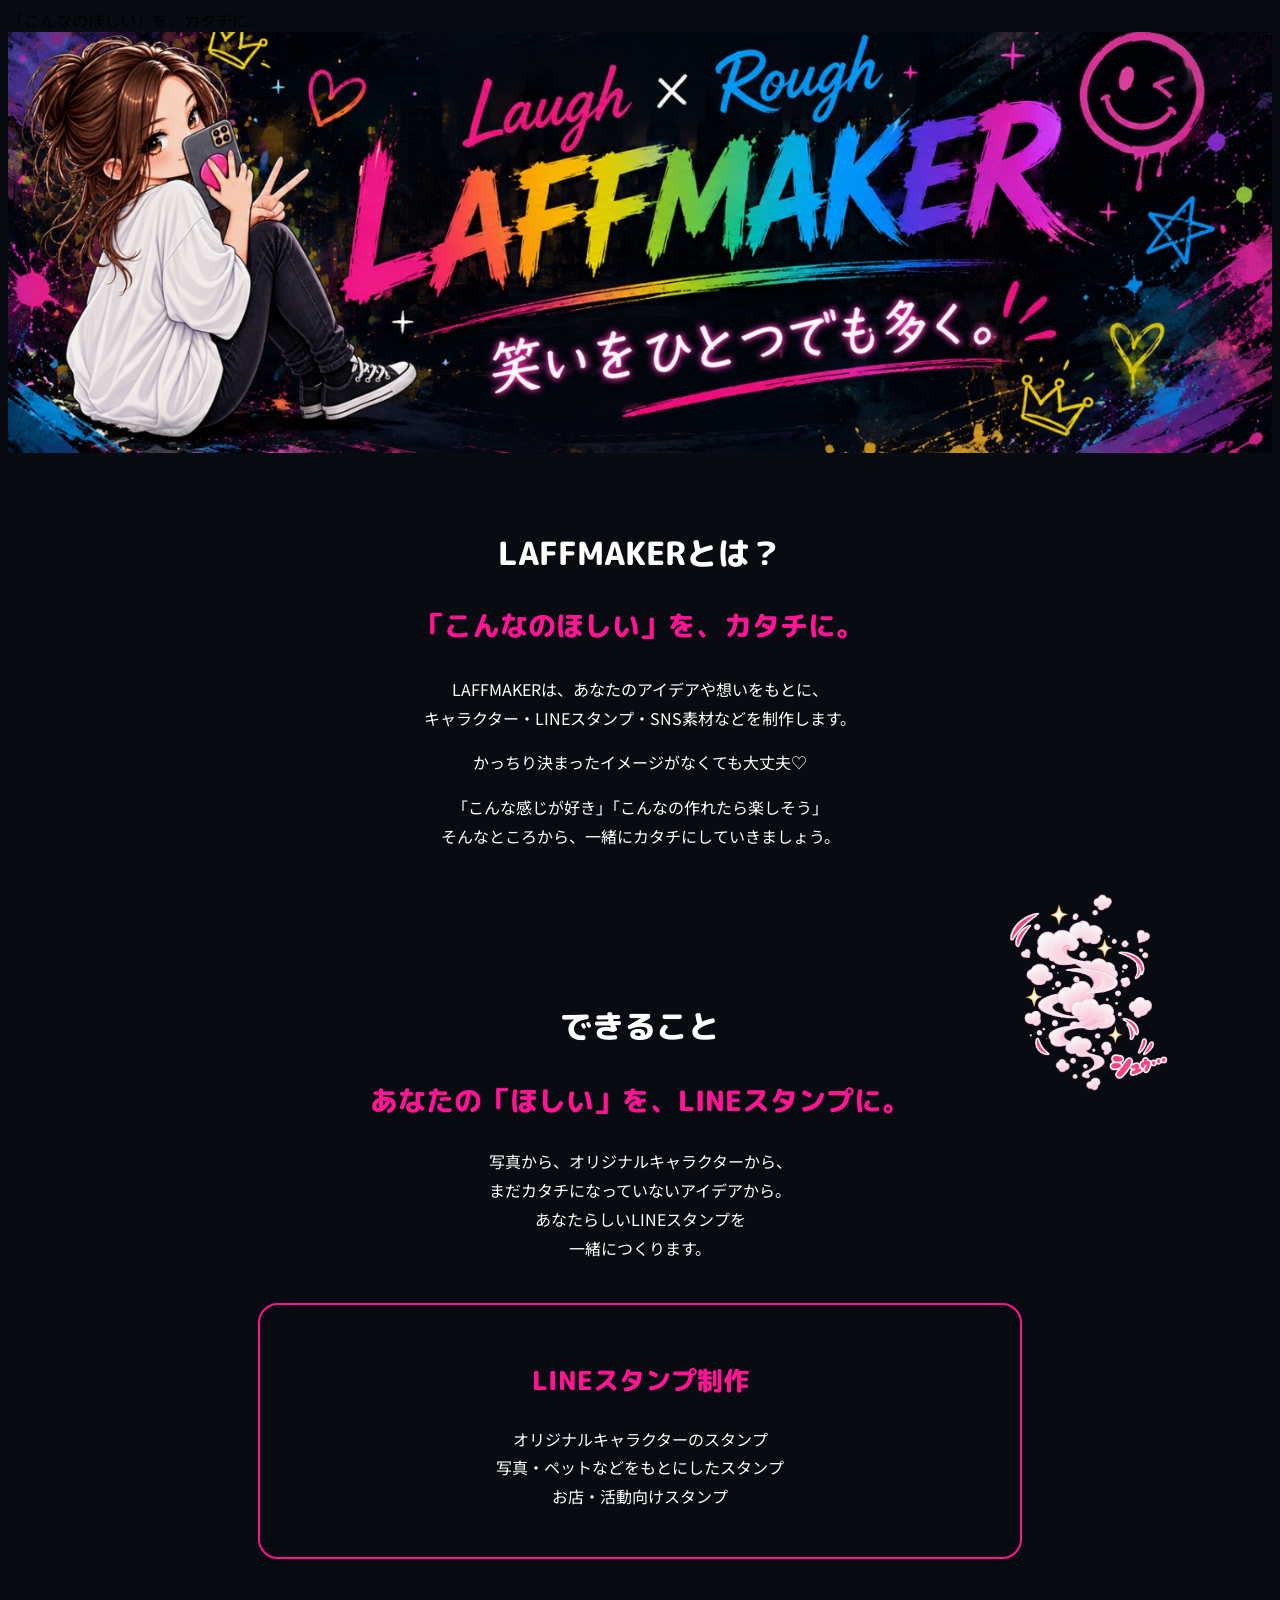
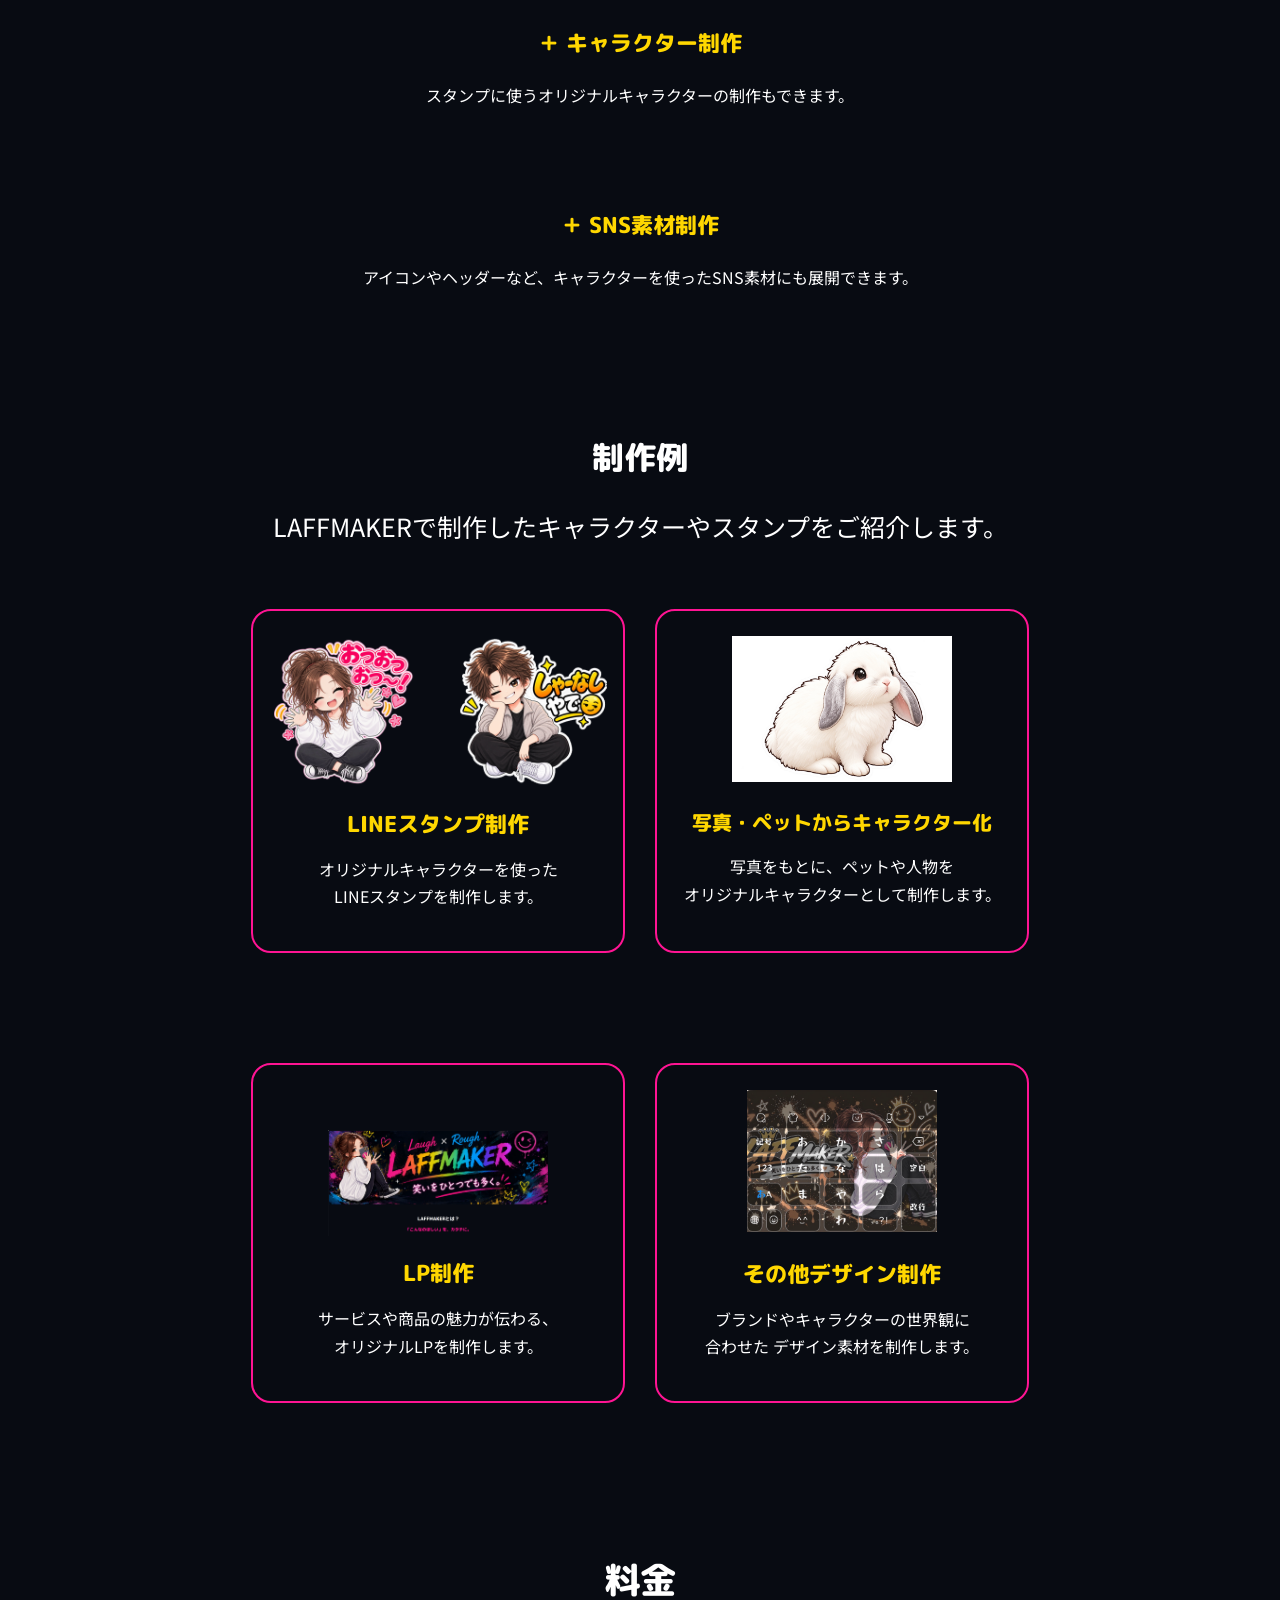
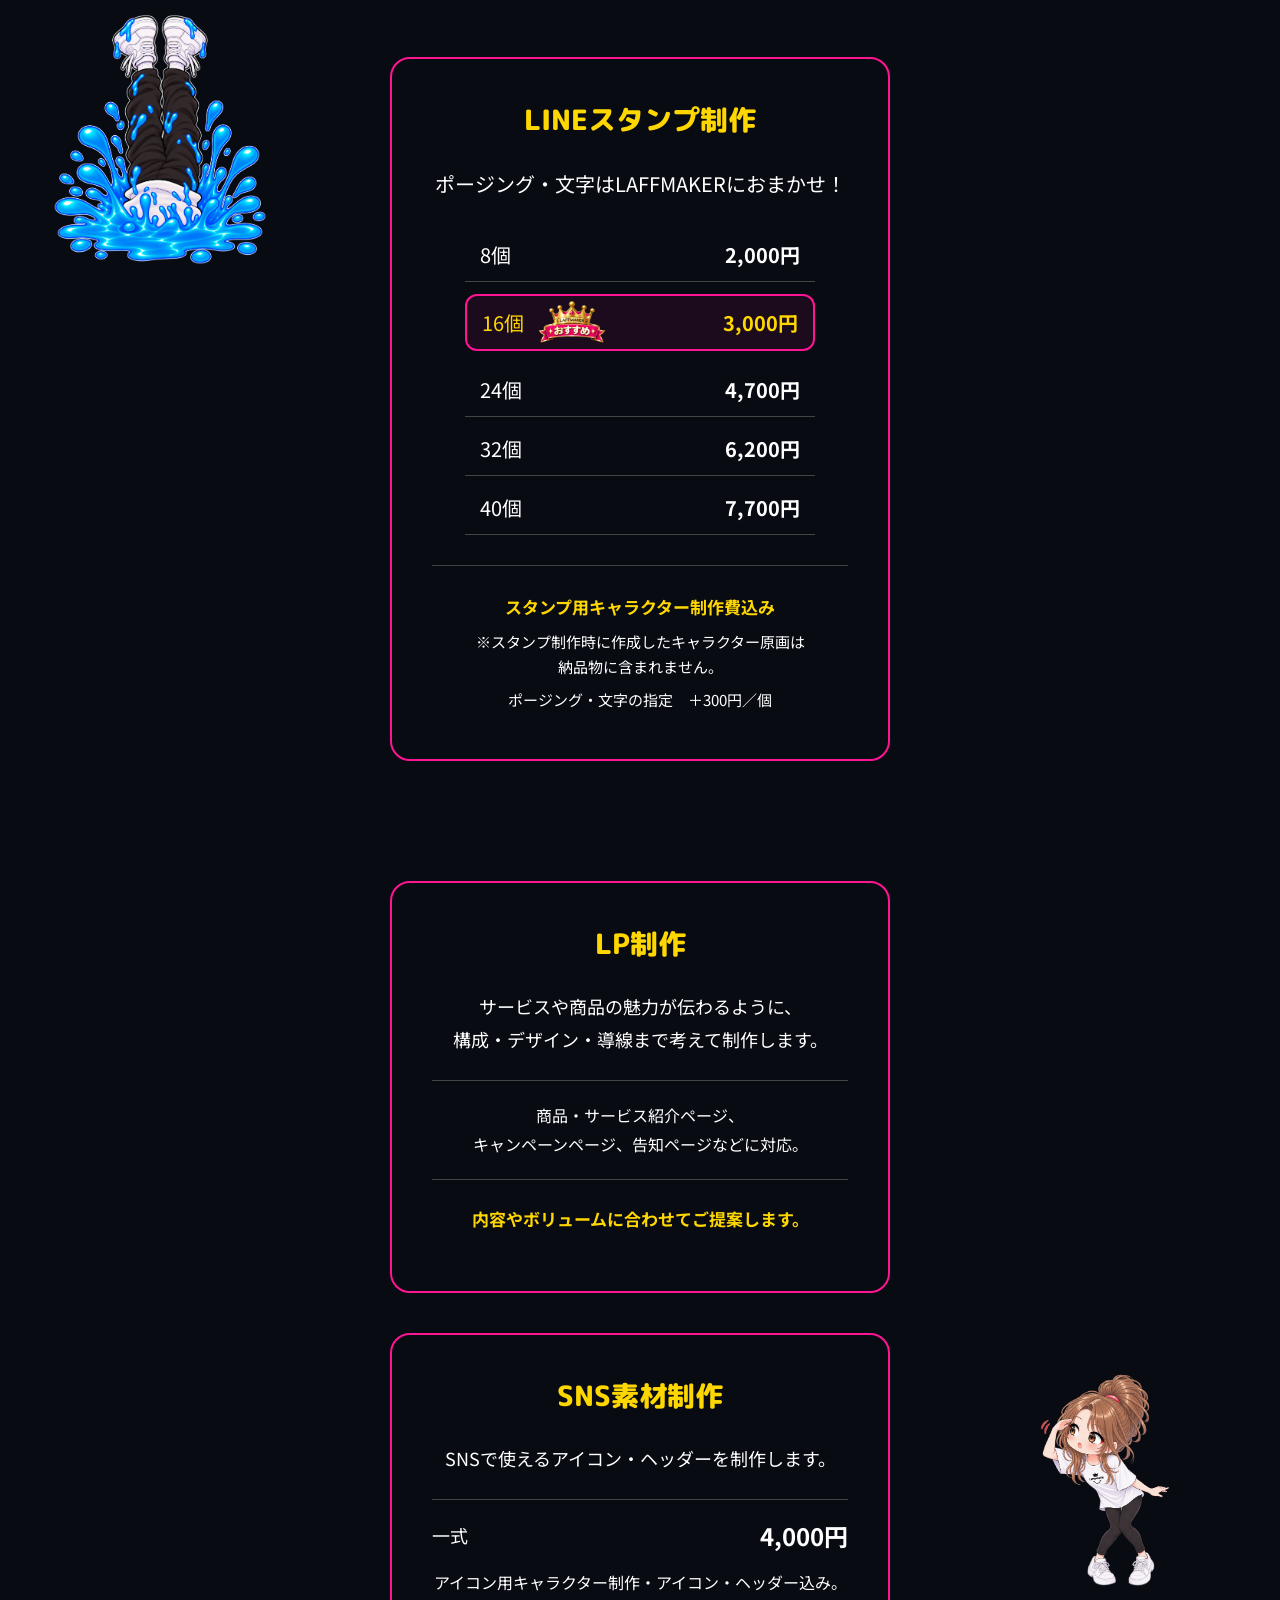
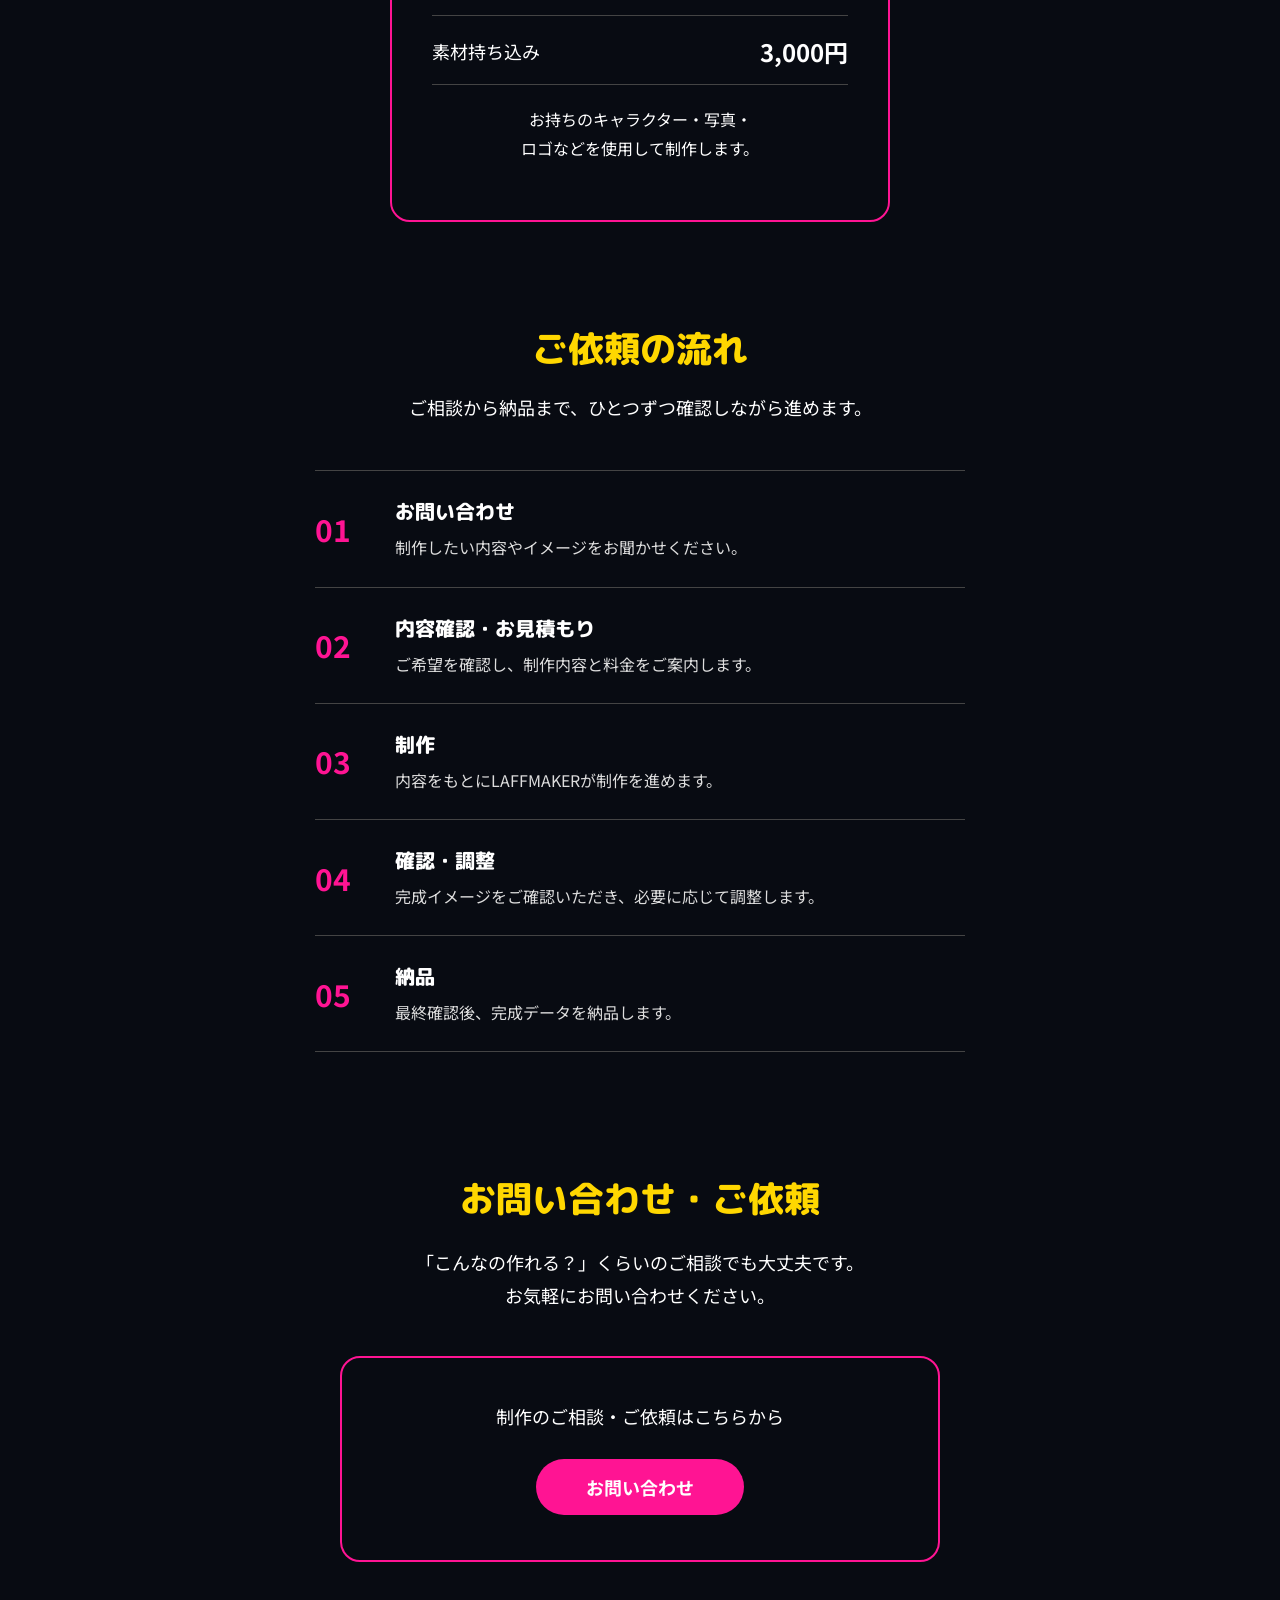
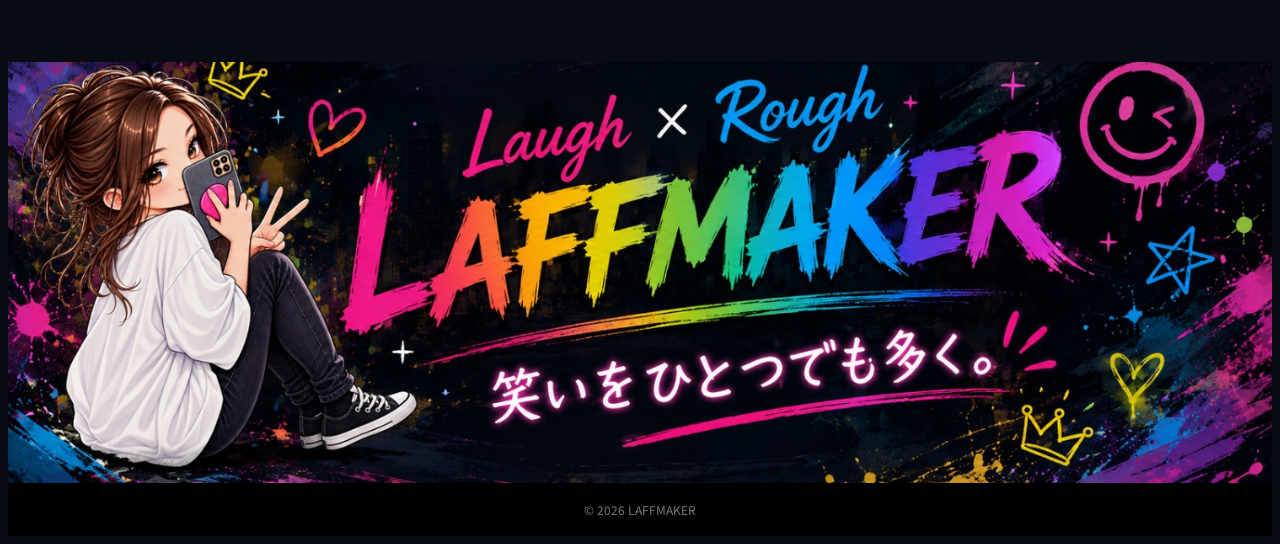
==== index.html @ 84c6f8ec "Update index.html" ====
<!DOCTYPE html>
<head>
 <meta charset="UTF-8">
 <meta name="viewport" content="width=device-width, initial-scale=1.0">

<div class="title">「こんなのほしい」を、<span class="no-break">カタチに。</span></div>
    <link rel="preconnect" href="https://fonts.googleapis.com">
<link rel="preconnect" href="https://fonts.gstatic.com" crossorigin>
<link href="https://fonts.googleapis.com/css2?family=M+PLUS+Rounded+1c:wght@500;700;800&family=Noto+Sans+JP:wght@400;500;700&display=swap" rel="stylesheet">
    
 <link rel="stylesheet" href="style.css?v=20260912-2">
</head>
<body>
   <section class="hero">
    <img src="header.jpg" alt="LAFFMAKER 笑いをひとつでも多く。">
</section>
<section class="about">
    <h2>LAFFMAKERとは？</h2>

 <h3>「こんなのほしい」を、カタチに。</h3>

    <p>
        LAFFMAKERは、あなたのアイデアや想いをもとに、<br>
       キャラクター・LINEスタンプ・<span class="sp-only-break"></span>SNS素材などを制作します。
    </p>

    <p>
        かっちり決まったイメージがなくても大丈夫♡
    </p>

    <p>
        「こんな感じが好き」<span class="sp-only-break"></span>「こんなの作れたら楽しそう」<br><span class="sp-only-break"></span>
        そんなところから、<span class="sp-only-break"></span>一緒にカタチにしていきましょう。
    </p>
</section>
<div class="powaton-animation">
    <img id="powaton-frame" src="powaton_01_ikuyo.png" alt="ぽわとん">
</div>
<section class="services">
    <h2>できること</h2>

    <h3>あなたの「ほしい」を、<span class="no-break">LINE</span>スタンプに。</h3>

    <p>
        写真から、オリジナルキャラクターから、<br><span class="sp-only-break"></span>
        まだカタチになっていないアイデアから。<br><span class="sp-only-break"></span>
        あなたらしいLINEスタンプを<br><span class="sp-only-break"></span>一緒につくります。
    </p>

    <div class="main-service">
        <h3>LINEスタンプ制作</h3>
        <p>
            オリジナルキャラクターのスタンプ<br>
            写真・ペットなどをもとにしたスタンプ<br>
            お店・活動向けスタンプ
        </p>
    </div>

    <div class="sub-service">
        <h3>＋ キャラクター制作</h3>
        <p>
            スタンプに使うオリジナル<span class="sp-only-break"></span>キャラクターの制作もできます。
        </p>
    </div>

    <div class="sub-service">
        <h3>＋ SNS素材制作</h3>
        <p>
            アイコンやヘッダーなど、<span class="sp-only-break"></span>キャラクターを使ったSNS素材にも<span class="sp-only-break"></span>展開できます。
        </p>
    </div>
</section>
<section class="works">
    <h2>制作例</h2>

    <p class="works-intro">
        LAFFMAKERで制作したキャラクターやスタンプをご紹介します。
    </p>
   <div class="works-grid">
    <div class="work-card">
   <div class="stamp-examples">
    <img src="laffgirl.png" alt="LAFFGIRL LINEスタンプ制作例">
    <img src="laffboy.png" alt="LAFFBOY LINEスタンプ制作例">
</div>

    <h3>LINEスタンプ制作</h3>

    <p>
    オリジナルキャラクターを使った<br><span class="sp-only-break"></span>
    LINEスタンプを制作します。
</p>
 </div>
 <div class="work-card">
    <img src="rabbit.jpg" alt="写真・ペットからのキャラクター制作例">

    <h3 class="long-title">写真・ペットからキャラクター化</h3>

    <p>
    写真をもとに、ペットや人物を<br><span class="sp-only-break"></span>
    オリジナルキャラクターとして制作します。
</p>
</div>
<div class="work-card">
    <img src="lp-work.png" alt="LP制作">

    <h3>LP制作</h3>

    <p>
        サービスや商品の魅力が伝わる、<br><span class="sp-only-break"></span>
        オリジナルLPを制作します。
    </p>
</div>
<div class="work-card">
    <img src="simeji-work.jpeg" alt="その他デザイン制作">

    <h3>その他デザイン制作</h3>

    <p>
        ブランドやキャラクターの世界観に<br><span class="sp-only-break"></span>合わせた
        デザイン素材を制作します。
    </p>
</div>

</div>
</section>
<section class="price">
    <h2>料金</h2>
<div class="laffboy-animation">
  <img id="laffboy-frame" src="LAFFBOY_01_PK.png" alt="">
</div>
    <div class="price-card">
        <h3><span class="no-break">LINEスタンプ制作</span></h3>

        <p class="price-note">
            ポージング・文字はLAFFMAKERに<span class="sp-only-break"></span>おまかせ！
        </p>

        <div class="price-list">
            <p>8個 <strong>2,000円</strong></p>

            <p class="recommended">
    16個 <strong>3,000円</strong>
    <img class="recommend-crown" src="crown.png" alt="おすすめ">
</p>

            <p>24個 <strong>4,700円</strong></p>
            <p>32個 <strong>6,200円</strong></p>
            <p>40個 <strong>7,700円</strong></p>
        </div>

        <div class="price-info">
    <p>スタンプ用キャラクター制作費込み</p>
    <p>※スタンプ制作時に作成したキャラクター原画は<br>
納品物に<span class="sp-only-break"></span>含まれません。</p>
    <p>ポージング・文字の指定　<span class="sp-only-break"></span>＋300円／個</p>
</div>
    </div>
</section>
<div class="character-card">

  <h3>LP制作</h3>

  <p class="character-intro">
    サービスや商品の魅力が伝わるように、<br>
    構成・デザイン・<span class="sp-only-break"></span>導線まで考えて制作します。
  </p>

  <p class="character-included">
    商品・サービス紹介ページ、<br><span class="sp-only-break"></span>
    キャンペーンページ、告知ページ<span class="sp-only-break"></span>などに対応。
  </p>

  <p class="character-note">
    内容やボリュームに合わせて<span class="sp-only-break"></span>ご提案します。
  </p>

</div>

  
<div class="laffgirl-animation">
  <img id="laffgirl-frame"
       src="LAFFGIRL_01_kakure.png"
       alt="">
</div>
<div class="sns-card">

    <h3>SNS素材制作</h3>

    <p class="sns-intro">
        SNSで使えるアイコン・<span class="sp-only-break"></span>ヘッダーを制作します。
    </p>

    <div class="sns-plan">

        <div class="sns-price">
            <span>一式</span>
            <strong>4,000円</strong>
        </div>

        <p class="sns-description">
            アイコン用キャラクター制作・<span class="sp-only-break"></span>アイコン・ヘッダー込み。
        </p>

    </div>

    <div class="sns-plan">

        <div class="sns-price">
            <span>素材持ち込み</span>
            <strong>3,000円</strong>
        </div>

        <p class="sns-description sns-description-material">
    お持ちのキャラクター・写真・<br><span class="sp-only-break"></span>
    ロゴなどを使用して制作します。
</p>

    </div>

</div>
<section class="flow">

    <h2>ご依頼の流れ</h2>

    <p class="flow-intro">
        ご相談から納品まで、ひとつずつ<span class="sp-only-break"></span>確認しながら進めます。
    </p>

    <div class="flow-list">

        <div class="flow-item">
            <span class="flow-number">01</span>
            <div>
                <h3>お問い合わせ</h3>
                <p>制作したい内容やイメージをお聞かせください。</p>
            </div>
        </div>

        <div class="flow-item">
            <span class="flow-number">02</span>
            <div>
                <h3>内容確認・お見積もり</h3>
                <p>ご希望を確認し、制作内容と料金をご案内します。</p>
            </div>
        </div>

        <div class="flow-item">
            <span class="flow-number">03</span>
            <div>
                <h3>制作</h3>
                <p>内容をもとにLAFFMAKERが制作を進めます。</p>
            </div>
        </div>

        <div class="flow-item">
            <span class="flow-number">04</span>
            <div>
                <h3>確認・調整</h3>
                <p>完成イメージをご確認いただき、必要に応じて調整します。</p>
            </div>
        </div>

        <div class="flow-item">
            <span class="flow-number">05</span>
            <div>
                <h3>納品</h3>
                <p>最終確認後、完成データを納品します。</p>
            </div>
        </div>

    </div>

</section>
<section class="contact">

    <h2><span class="no-break">お問い合わせ・ご依頼</span></h2>

    <p class="contact-intro">
        「こんなの作れる？」くらいのご相談でも大丈夫です。<br><span class="sp-only-break"></span>
        お気軽にお問い合わせください。
    </p>

    <div class="contact-box">

        <p class="contact-message">
            制作のご相談・ご依頼は<span class="no-break">こちらから</span>
        </p>

        <a href="#" class="contact-button">
            お問い合わせ
        </a>

    </div>

</section>
<footer class="footer">

    <div class="footer-visual">
        <img src="header.jpg" alt="LAFFMAKER">

      
    </div>

    <p class="footer-copy">
        &copy; 2026 LAFFMAKER
    </p>

</footer>

<script>
  // =========================
  // ぽわとん
  // =========================
  const powatonFrames = [
    "powaton_01_ikuyo.png",
    "powaton_02_ikuyo.png",
    "powaton_03_ikuyo.png",
    "powaton_04_ikuyo.png",
    "powaton_05_ikuyo.png",
    "powaton_06_ikuyo.png",
    "powaton_07_ikuyo.png",
    "powaton_08_ikuyo.png"
  ];

  const powaton = document.getElementById("powaton-frame");

  function playPowaton() {
    let index = 0;

    powaton.style.display = "";
    powaton.src = powatonFrames[0];

    const timer = setInterval(() => {
      index++;

      if (index >= powatonFrames.length) {
        clearInterval(timer);

        setTimeout(() => {
          powaton.style.display = "none";

          setTimeout(() => {
            playPowaton();
          }, 2500);
        }, 180);

        return;
      }

      powaton.src = powatonFrames[index];
    }, 300);
  }


  // =========================
  // LAFFBOY
  // =========================
  const laffboyFrames = [
    "LAFFBOY_01_PK.png",
    "LAFFBOY_02_PK.png",
    "LAFFBOY_03_PK.png",
    "LAFFBOY_04_PK.png",
    "LAFFBOY_05_PK.png",
    "LAFFBOY_06_PK.png",
    "LAFFBOY_07_PK.png",
    "LAFFBOY_08_PK.png",
    "LAFFBOY_09_PK.png",
    "LAFFBOY_10_PK.png"
  ];

  const laffboy = document.getElementById("laffboy-frame");

  function playLaffboy() {
    let index = 0;

    laffboy.style.display = "";
    laffboy.src = laffboyFrames[0];

    const timer = setInterval(() => {
      index++;

      if (index >= laffboyFrames.length) {
        clearInterval(timer);

        setTimeout(() => {
          laffboy.style.display = "none";

          setTimeout(() => {
            playLaffboy();
          }, 2500);
        }, 180);

        return;
      }

      laffboy.src = laffboyFrames[index];
    }, 250);
  }


  // =========================
  // LAFFGIRL
  // =========================
  const laffgirlFrames = [
    "LAFFGIRL_01_kakure.png",
    "LAFFGIRL_02_kakure.png",
    "LAFFGIRL_03_kakure.png",
    "LAFFGIRL_04_kakure.png",
    "LAFFGIRL_05_kakure.png",
    "LAFFGIRL_06_kakure.png",
    "LAFFGIRL_07_kakure.png",
    "LAFFGIRL_02_kakure.png",
    "LAFFGIRL_01_kakure.png"
  ];

  const laffgirl = document.getElementById("laffgirl-frame");

  function playLaffgirl() {
    let index = 0;

    laffgirl.style.display = "";
    laffgirl.src = laffgirlFrames[0];

    const timer = setInterval(() => {
      index++;

      if (index >= laffgirlFrames.length) {
        clearInterval(timer);

        setTimeout(() => {
          laffgirl.style.display = "none";

          setTimeout(() => {
            playLaffgirl();
          }, 2500);
        }, 200);

        return;
      }

      laffgirl.src = laffgirlFrames[index];
    }, 250);
  }


  // =========================
  // 画面に入ったら初回スタート
  // =========================
  function startWhenVisible(element, playFunction) {
    if (!element) return;

    const observer = new IntersectionObserver((entries) => {
      entries.forEach((entry) => {
        if (entry.isIntersecting) {
          observer.unobserve(element);
          playFunction();
        }
      });
    }, {
      threshold: 0.2
    });

    observer.observe(element);
  }

  startWhenVisible(powaton, playPowaton);
  startWhenVisible(laffboy, playLaffboy);
  startWhenVisible(laffgirl, playLaffgirl);
</script>
</body>
</html>
---- style.css ----
body {background-color: #080B12; }

h1{text-align: center;
font-size: 50px;color: rgb(249, 217, 15);}
.about {
    text-align: center;
    padding: 50px 20px;
}

.about h3 {
    color: #ff1493;
    font-size: 28px;
}

.about p {
    color: white;
    line-height: 1.8;
}
.hero {
    width: 100%;
}

.hero img {
    width: 100%;
    height: auto;
    display: block;
}
h2 {
    text-align: center;
    color: white;
    font-size: 32px;
}
.services {
    text-align: center;
    padding: 60px 20px;
}

.services h2 {
    color: white;
    font-size: 32px;
    margin-bottom: 30px;
}

.services > h3 {
    color: #ff1493;
    font-size: 28px;
    margin-bottom: 25px;
}

.services p {
    color: white;
    line-height: 1.8;
}

.main-service {
    max-width: 700px;
    margin: 40px auto 25px;
    padding: 30px;
    border: 2px solid #ff1493;
    border-radius: 20px;
}

.main-service h3 {
    color: #ff1493;
    font-size: 26px;
}

.sub-service {
    max-width: 600px;
    margin: 20px auto;
    padding: 20px;
}

.sub-service h3 {
    color: #ffd700;
    font-size: 22px;
}
.works-intro {
    text-align: center;
    color: white;
    font-size: 25px;
    margin-top: 20px;
}
.work-card {
    width: 320px;
    margin: 40px auto;
    padding: 25px;
    text-align: center;
    border: 2px solid #ff1493;
    border-radius: 20px;
}

.work-card img {
    width: 220px;
    max-width: 100%;
    height: auto;
}

.work-card h3 {
    color: #ffd700;
    font-size: 24px;
    margin: 20px 0 10px;
}

.work-card p {
    color: white;
    font-size: 16px;
    line-height: 1.7;
}
.stamp-examples {
    display: flex;
    justify-content: center;
    align-items: center;
    gap: 15px;
}

.stamp-examples img {
    width: 175px;
    height: auto;
}
.works-grid {
    display: flex;
    justify-content: center;
    align-items: stretch;
    gap: 30px;
    flex-wrap: wrap;
    max-width: 900px;
    margin: 0 auto;
}

.works-grid .work-card {
    margin: 40px 0;
}
.work-card h3 {
    font-size: 22px;
}
.work-card h3.long-title {
    font-size: 20px;
    white-space: nowrap;
}
/* =========================
   料金
========================= */

.price {
    padding: 80px 20px;
    text-align: center;
}

.price h2 {
    font-size: 36px;
    color: white;
    margin-bottom: 50px;
}

.price-card {
    width: 500px;
    max-width: 90%;
    margin: 0 auto;
    padding: 40px;
    border: 2px solid #ff1493;
    border-radius: 20px;
    box-sizing: border-box;
}

.price-card h3 {
    color: #ffd700;
    font-size: 28px;
    margin-top: 0;
}

.price-note {
    color: white;
    font-size: 20px;
    margin-bottom: 30px;
}

.price-list {
    max-width: 350px;
    margin: 0 auto 30px;
}

.price-list p {
    display: flex;
    justify-content: space-between;
    align-items: center;
    color: white;
    font-size: 20px;
    padding: 12px 15px;
    margin: 5px 0;
    border-bottom: 1px solid #444;
}

.price-list strong {
    color: white;
}

/* 16個おすすめ */
.price-list .recommended {
    position: relative;
    color: #ffd700;
    border: 2px solid #ff1493;
    border-radius: 12px;
    background: rgba(255, 20, 147, 0.08);
    margin: 12px 0;
}

.price-list .recommended strong {
    color: #ffd700;
}



.price-info {
    border-top: 1px solid #444;
    padding-top: 20px;
}

.price-info p {
    color: white;
    font-size: 15px;
    line-height: 1.7;
    margin: 7px 0;
}

.price-info p:first-child {
    color: #ffd700;
    font-weight: bold;
    font-size: 17px;
}
.price-count {
    display: flex;
    align-items: center;
    gap: 8px;
}

.recommend-crown {
    width: 55px;
    height: auto;
    object-fit: contain;

    position: absolute;
    left: 70px;
}
.recommended {
    position: relative;
    display: flex;
    align-items: center;
}

.recommended strong {
    margin-left: auto;
}

.recommend-crown {
    width: 70px;
    height: auto;
    object-fit: contain;
    position: absolute;
    left: 70px;
}
/* =========================
   キャラクター制作
========================= */

.character-card {
    width: 500px;
    max-width: 90%;
    margin: 40px auto 0;
    padding: 40px;
    border: 2px solid #ff1493;
    border-radius: 20px;
    box-sizing: border-box;
    text-align: center;
}

.character-card h3 {
    color: #ffd700;
    font-size: 28px;
    margin-top: 0;
    margin-bottom: 25px;
}

.character-intro {
    color: white;
    font-size: 18px;
    line-height: 1.8;
    margin-bottom: 25px;
}

.character-included {
    color: white;
    font-size: 16px;
    line-height: 1.8;
    padding: 20px 0;
    margin: 0;
    border-top: 1px solid #444;
    border-bottom: 1px solid #444;
}

.character-note {
    color: #ffd700;
    font-size: 17px;
    font-weight: bold;
    line-height: 1.7;
    margin-top: 25px;
}
.character-price {
    display: flex;
    align-items: center;
    justify-content: space-between;
    padding: 18px 0;
    margin-bottom: 5px;
    border-top: 1px solid #444;
}

.character-price span {
    color: white;
    font-size: 24px;
}

.character-price strong {
    color: white;
    font-size: 24px;
}
/* =========================
   SNS素材制作
========================= */

.sns-card {
    width: 500px;
    max-width: 90%;
    margin: 40px auto 0;
    padding: 40px;
    border: 2px solid #ff1493;
    border-radius: 20px;
    box-sizing: border-box;
    text-align: center;
}

.sns-card h3 {
    color: #ffd700;
    font-size: 28px;
    margin-top: 0;
    margin-bottom: 25px;
}

.sns-intro {
    color: white;
    font-size: 18px;
    line-height: 1.8;
    margin-bottom: 0;
    padding-bottom: 25px;
    border-bottom: 1px solid #444;
}

.sns-plan {
    padding: 18px 0;
}

/* 2つ目のプランの上だけ線を入れる */
.sns-plan + .sns-plan {
    border-top: 1px solid #444;
}

.sns-price {
    display: flex;
    align-items: center;
    justify-content: space-between;
    margin-bottom: 15px;
}

.sns-price span {
    color: white;
    font-size: 18px;
}

.sns-price strong {
    color: white;
    font-size: 24px;
}

.sns-description {
    color: white;
    font-size: 16px;
    line-height: 1.8;
    margin: 0;
}
/* =========================
   ご依頼の流れ
========================= */

.flow {
    width: 900px;
    max-width: 90%;
    margin: 100px auto;
    text-align: center;
}

.flow h2 {
    color: #ffd700;
    font-size: 36px;
    margin-bottom: 15px;
}

.flow-intro {
    color: white;
    font-size: 18px;
    margin-bottom: 50px;
}

.flow-list {
    width: 650px;
    max-width: 100%;
    margin: 0 auto;
}

.flow-item {
    display: flex;
    align-items: center;
    gap: 25px;
    padding: 25px 0;
    border-bottom: 1px solid #444;
    text-align: left;
}

.flow-item:first-child {
    border-top: 1px solid #444;
}

.flow-number {
    color: #ff1493;
    font-size: 30px;
    font-weight: bold;
    min-width: 55px;
}

.flow-item h3 {
    color: white;
    font-size: 20px;
    margin: 0 0 8px;
}

.flow-item p {
    color: #ddd;
    font-size: 16px;
    line-height: 1.7;
    margin: 0;
}
/* =========================
   お問い合わせ・ご依頼
========================= */

.contact {
    width: 900px;
    max-width: 90%;
    margin: 120px auto 100px;
    text-align: center;
}

.contact h2 {
    color: #ffd700;
    font-size: 36px;
    margin-bottom: 20px;
}

.contact-intro {
    color: white;
    font-size: 18px;
    line-height: 1.8;
    margin-bottom: 45px;
}

.contact-box {
    width: 600px;
    max-width: 100%;
    margin: 0 auto;
    padding: 45px 30px;
    border: 2px solid #ff1493;
    border-radius: 20px;
    box-sizing: border-box;
}

.contact-message {
    color: white;
    font-size: 18px;
    margin: 0 0 30px;
}

.contact-button {
    display: inline-block;
    padding: 15px 50px;
    background: #ff1493;
    color: white;
    font-size: 18px;
    font-weight: bold;
    text-decoration: none;
    border-radius: 50px;
    transition: 0.2s;
}

.contact-button:hover {
    transform: translateY(-3px);
    opacity: 0.85;
}
/* =========================
   フッター
========================= */

.footer {
    margin-top: 100px;
    text-align: center;
    overflow: hidden;
}

.footer-visual {
    width: 100%;
}

.footer-visual img {
    width: 100%;
    height: auto;
    display: block;
}

.footer-copy {
    color: #777;
    font-size: 12px;
    margin: 0;
    padding: 18px;
    background: #000;
}
/* =========================
   フォント
========================= */

/* 本文 */
body {
    font-family: "Noto Sans JP", sans-serif;
}

/* 見出し */
h1,
h2,
h3 {
    font-family: "M PLUS Rounded 1c", sans-serif;
    font-weight: 800;
}
.sns-description-material {
    border-top: 1px solid #444;
    padding-top: 20px;
}
.powaton-animation {
    position: relative;
    height: 0;
    z-index: 10;
}

.powaton-animation img {
    position: absolute;
    width: 180px;
    height: auto;

    right: 8%;
    top: -40px;

    pointer-events: none;
}
.laffboy-animation {
  position: relative;
}

.laffboy-animation img {
  position: absolute;
  width: 220px;
  height: auto;

  right: calc(50% + 370px);
  top: -50px;

  pointer-events: none;
  z-index: 2;
}
.laffgirl-animation {
    position: relative;
}

.laffgirl-animation img {
    position: absolute;
    width: 180px;
    height: auto;

    left: calc(50% + 380px);
    top: 80px;

    pointer-events: none;
    z-index: 2;
}
.work-card img[src="lp-work.png"] {
  transform: translateY(40px);
}
.work-card:has(img[src="lp-work.png"]) h3,
.work-card:has(img[src="lp-work.png"]) p {
  transform: translateY(35px);
}

.work-card img[src="simeji-work.jpeg"] {
  width: 190px !important;
  height: auto !important;
  object-fit: contain;
}
@media (max-width: 768px) {
    .powaton-animation,
    .laffboy-animation,
    .laffgirl-animation {
        display: none;
    }
.about br,
.services br,
.work-card br,
.price-info br,
.character-card br,
.sns-card br,
.contact br {
    display: none;
}
@media (max-width: 768px) {
    .no-break {
        white-space: nowrap;
    }
}
.about h3 {
  font-size: 19px;
  white-space: nowrap;
}
    .no-break {
  white-space: nowrap;
}
.about br.sp-br {
    display: block !important;
}   
    .sp-only-break {
    display: none;
}

@media (max-width: 768px) {
    .sp-only-break {
        display: block;
    }
}

}
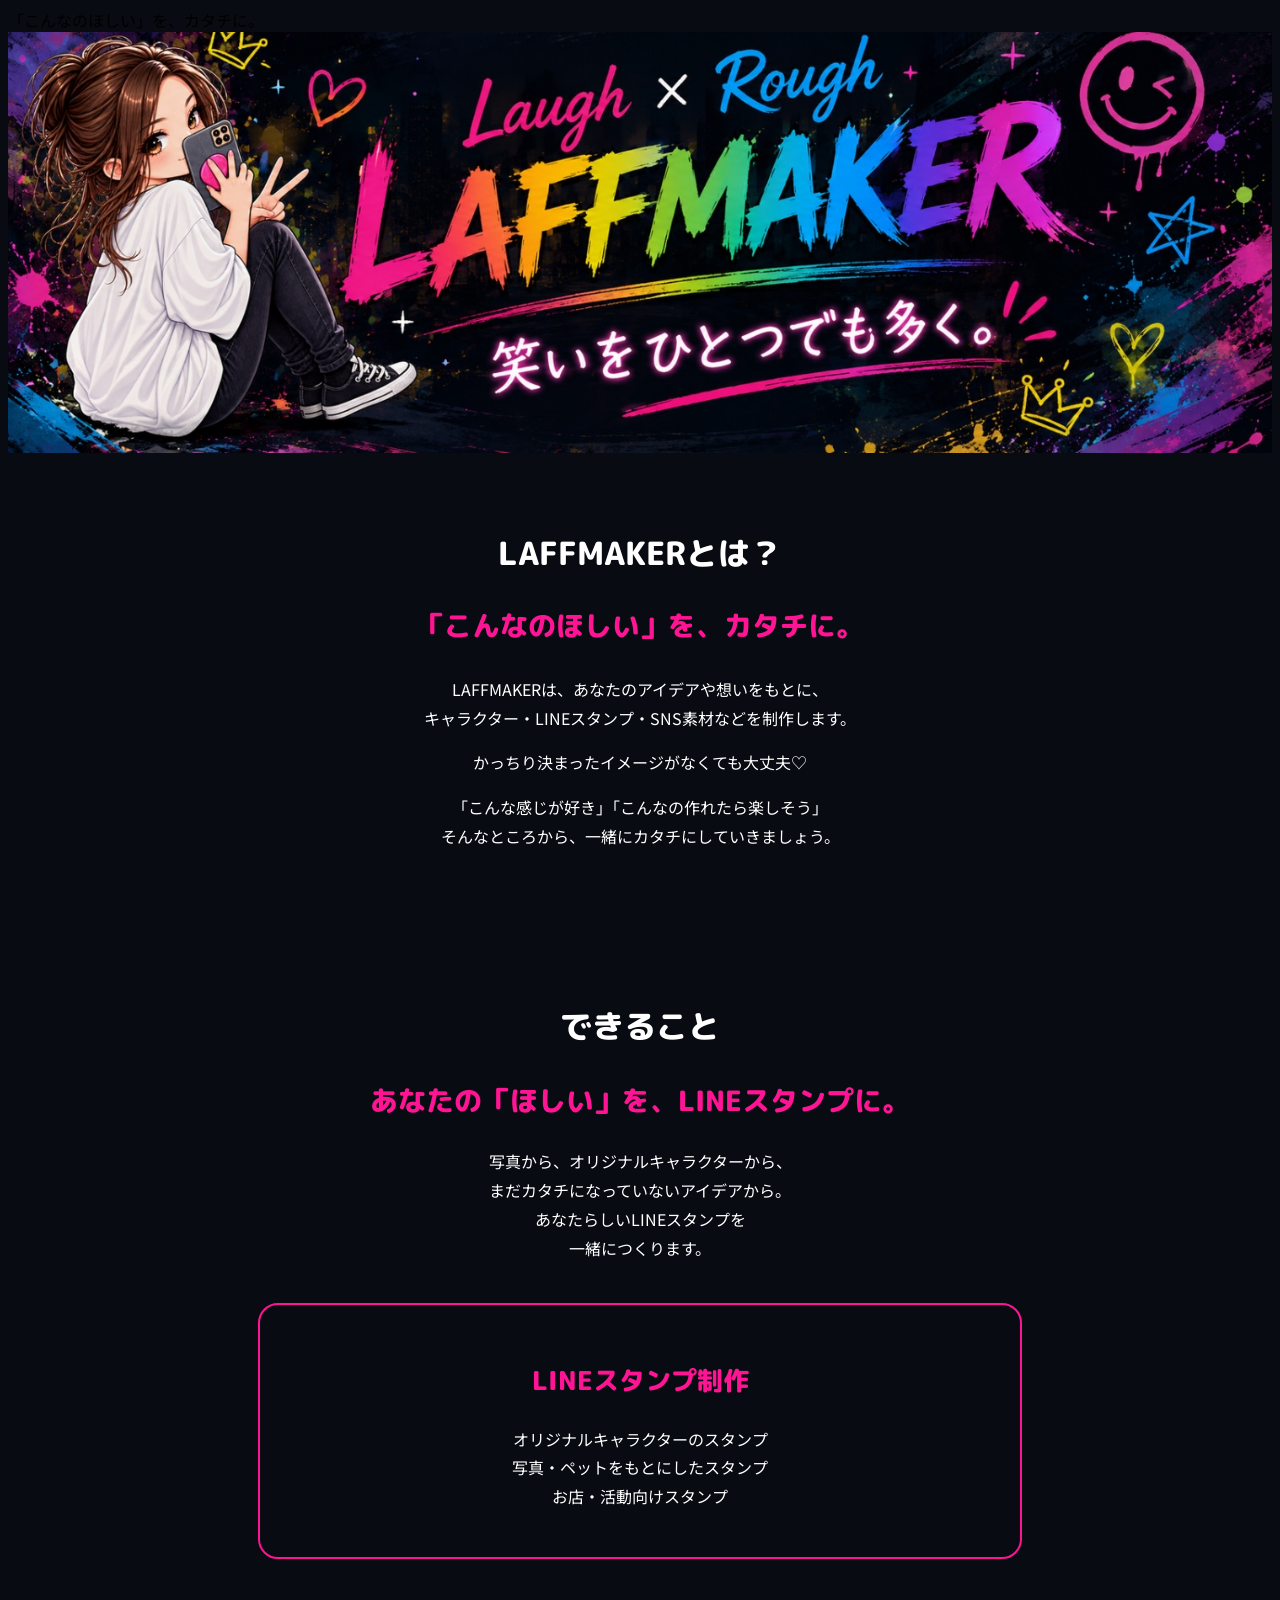
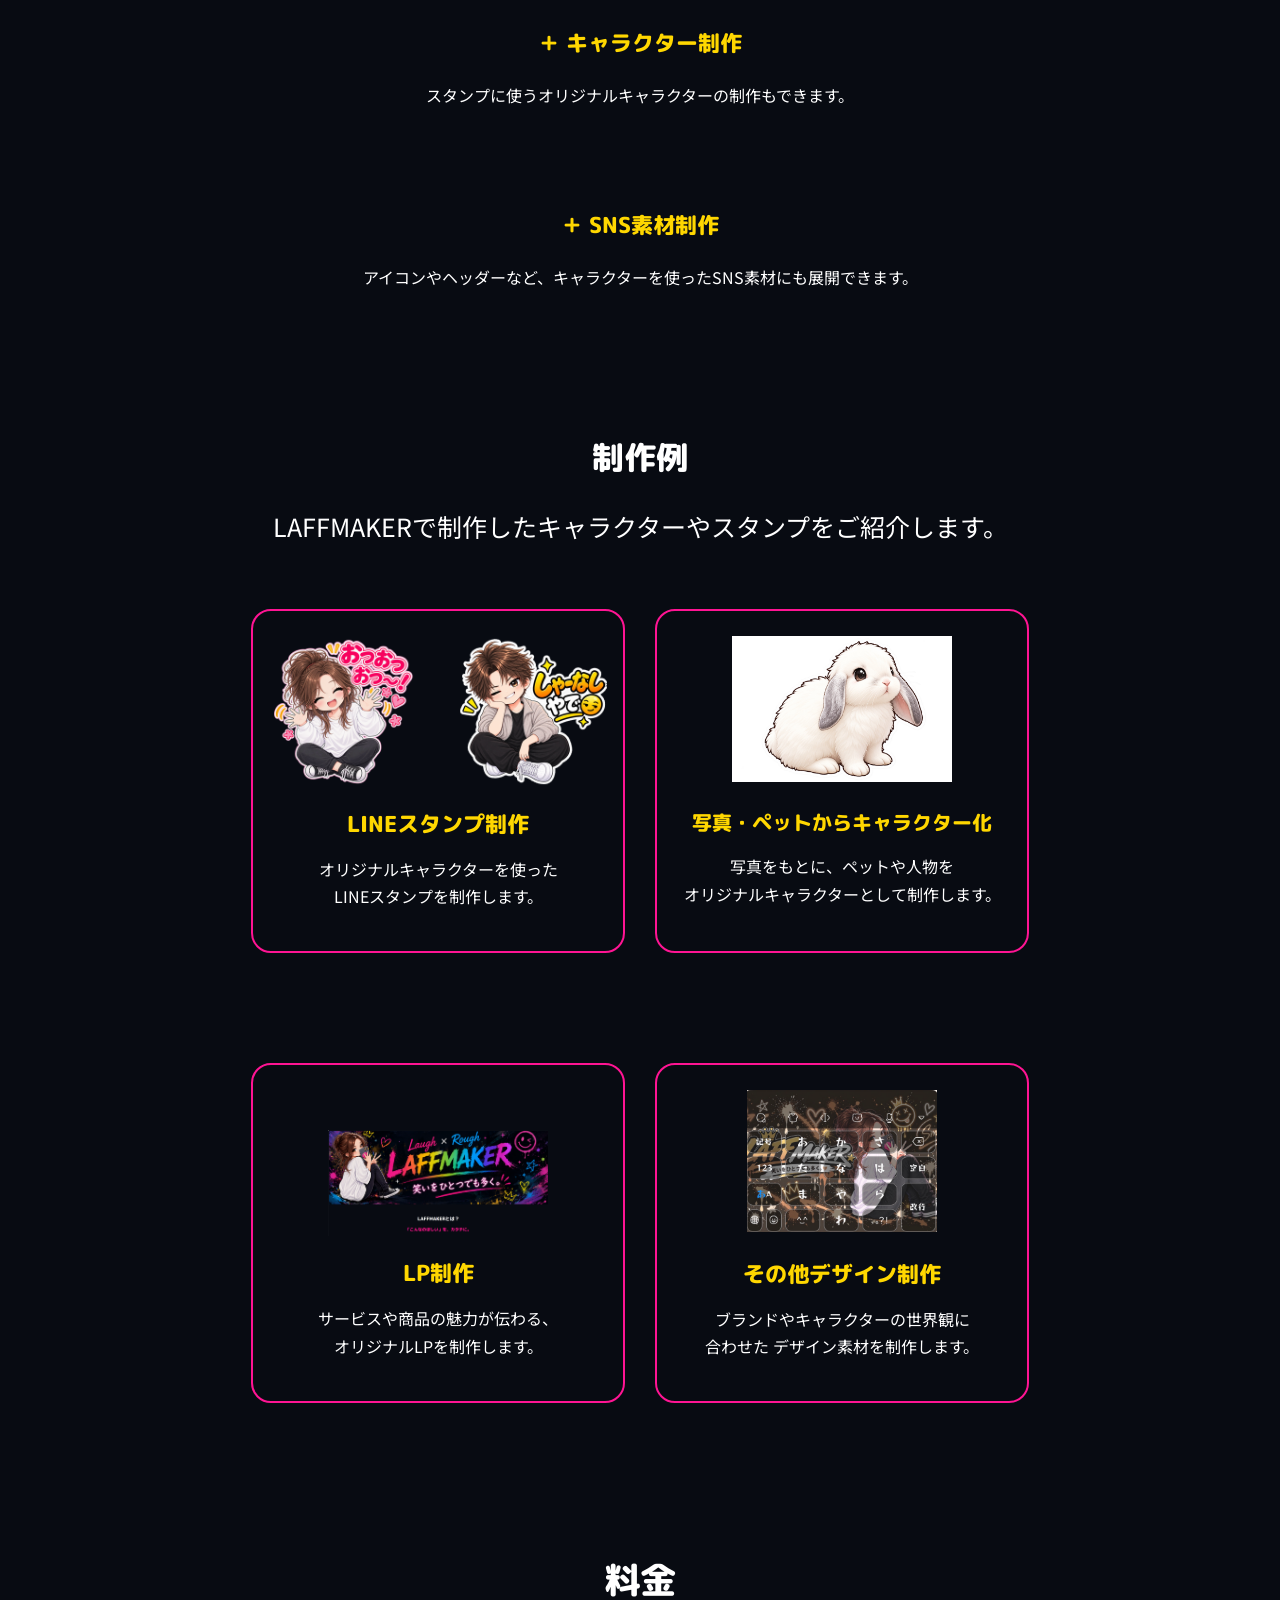
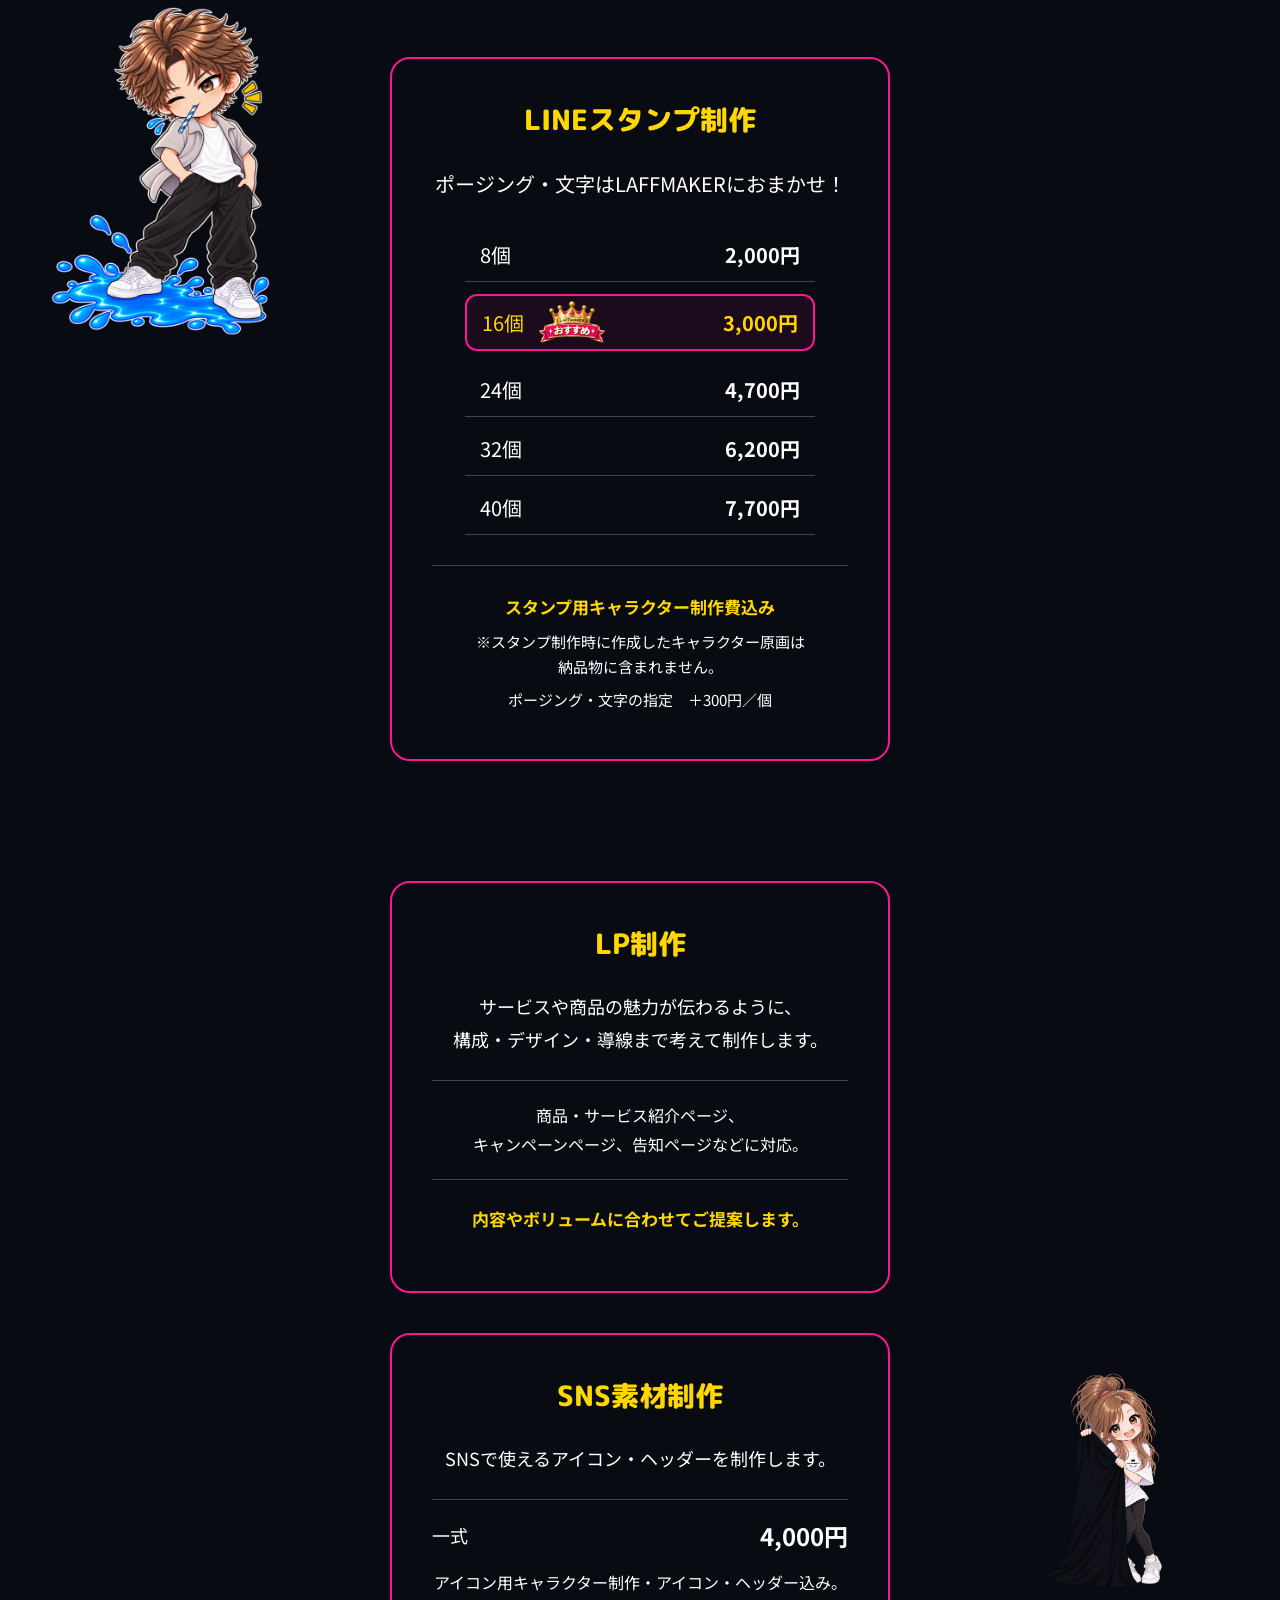
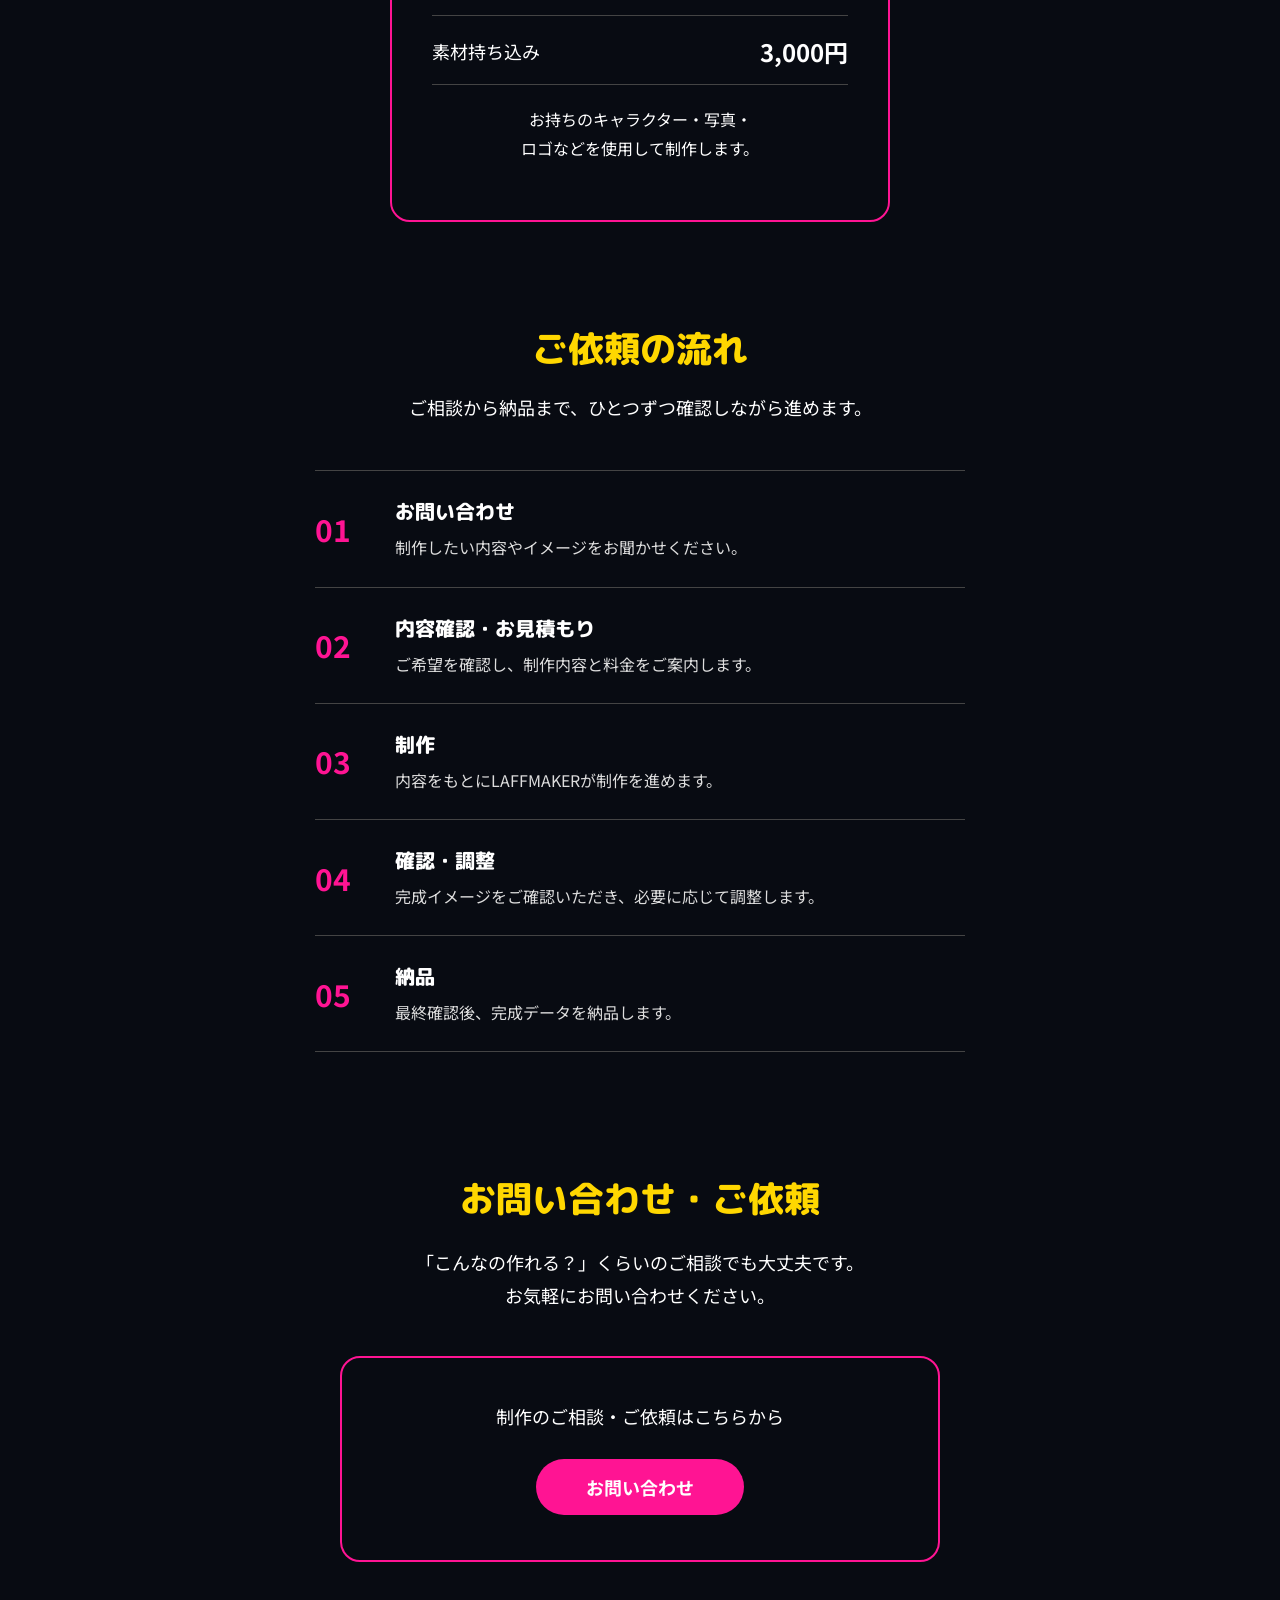
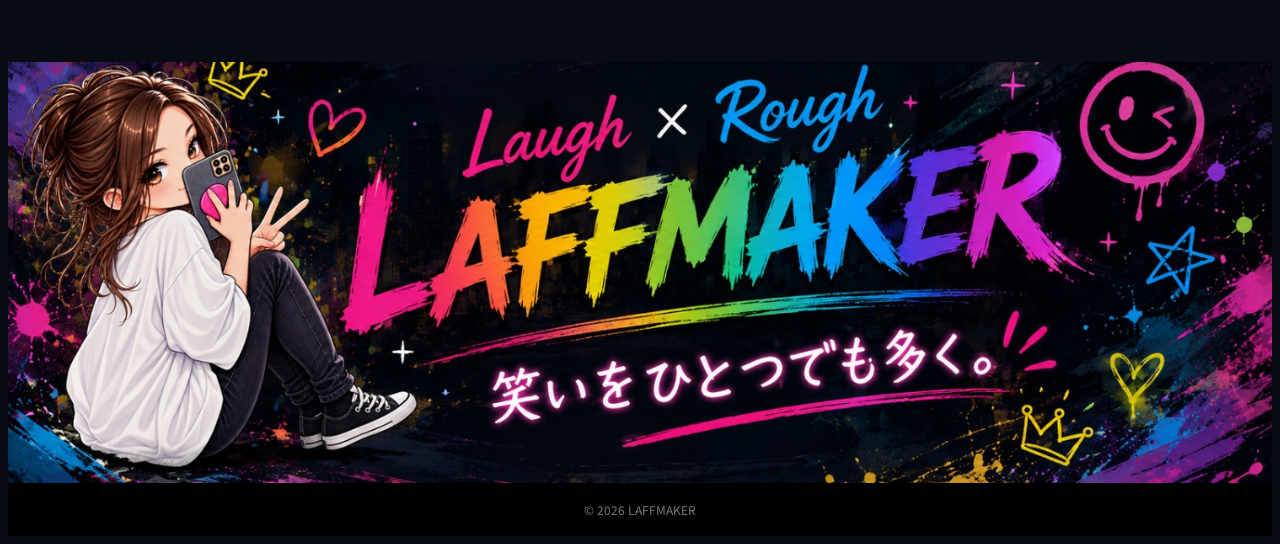
==== commit f113595a: "Update index.html" ====
--- a/index.html
+++ b/index.html
@@ -51,7 +51,7 @@
         <h3>LINEスタンプ制作</h3>
         <p>
             オリジナルキャラクターのスタンプ<br>
-            写真・ペットなどをもとにしたスタンプ<br>
+            写真・ペットをもとにしたスタンプ<br>
             お店・活動向けスタンプ
         </p>
     </div>
@@ -66,7 +66,7 @@
     <div class="sub-service">
         <h3>＋ SNS素材制作</h3>
         <p>
-            アイコンやヘッダーなど、<span class="sp-only-break"></span>キャラクターを使ったSNS素材にも<span class="sp-only-break"></span>展開できます。
+            アイコンやヘッダーなど、<span class="sp-only-break"></span>キャラクターを使った<span class="sp-only-break"></span>SNS素材にも展開できます。
         </p>
     </div>
 </section>
@@ -167,7 +167,7 @@
 
   <p class="character-included">
     商品・サービス紹介ページ、<br><span class="sp-only-break"></span>
-    キャンペーンページ、告知ページ<span class="sp-only-break"></span>などに対応。
+    キャンペーンページ、<span class="sp-only-break"></span>告知ページなどに対応。
   </p>
 
   <p class="character-note">
@@ -276,7 +276,7 @@
     <h2><span class="no-break">お問い合わせ・ご依頼</span></h2>
 
     <p class="contact-intro">
-        「こんなの作れる？」くらいのご相談でも大丈夫です。<br><span class="sp-only-break"></span>
+        「こんなの作れる？」くらいの<span class="sp-only-break"></span>ご相談でも大丈夫です。<br><span class="sp-only-break"></span>
         お気軽にお問い合わせください。
     </p>
 
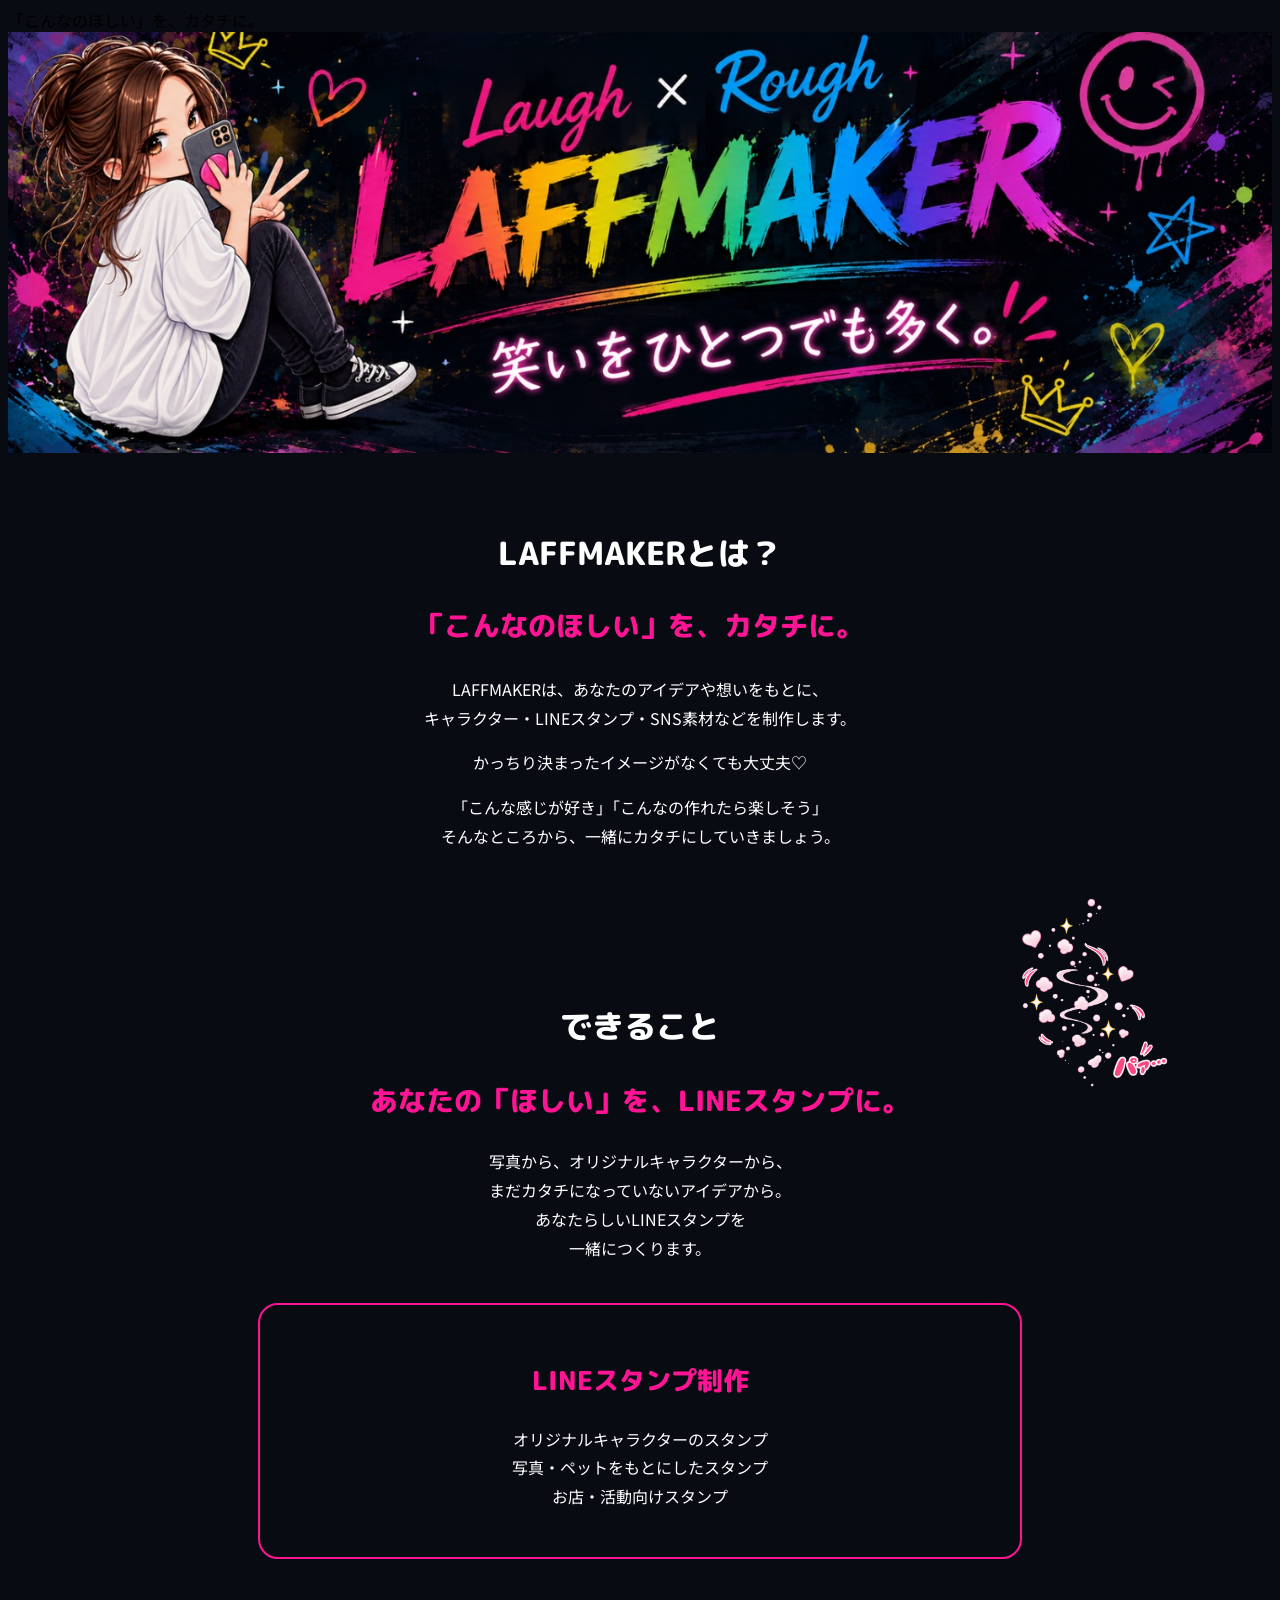
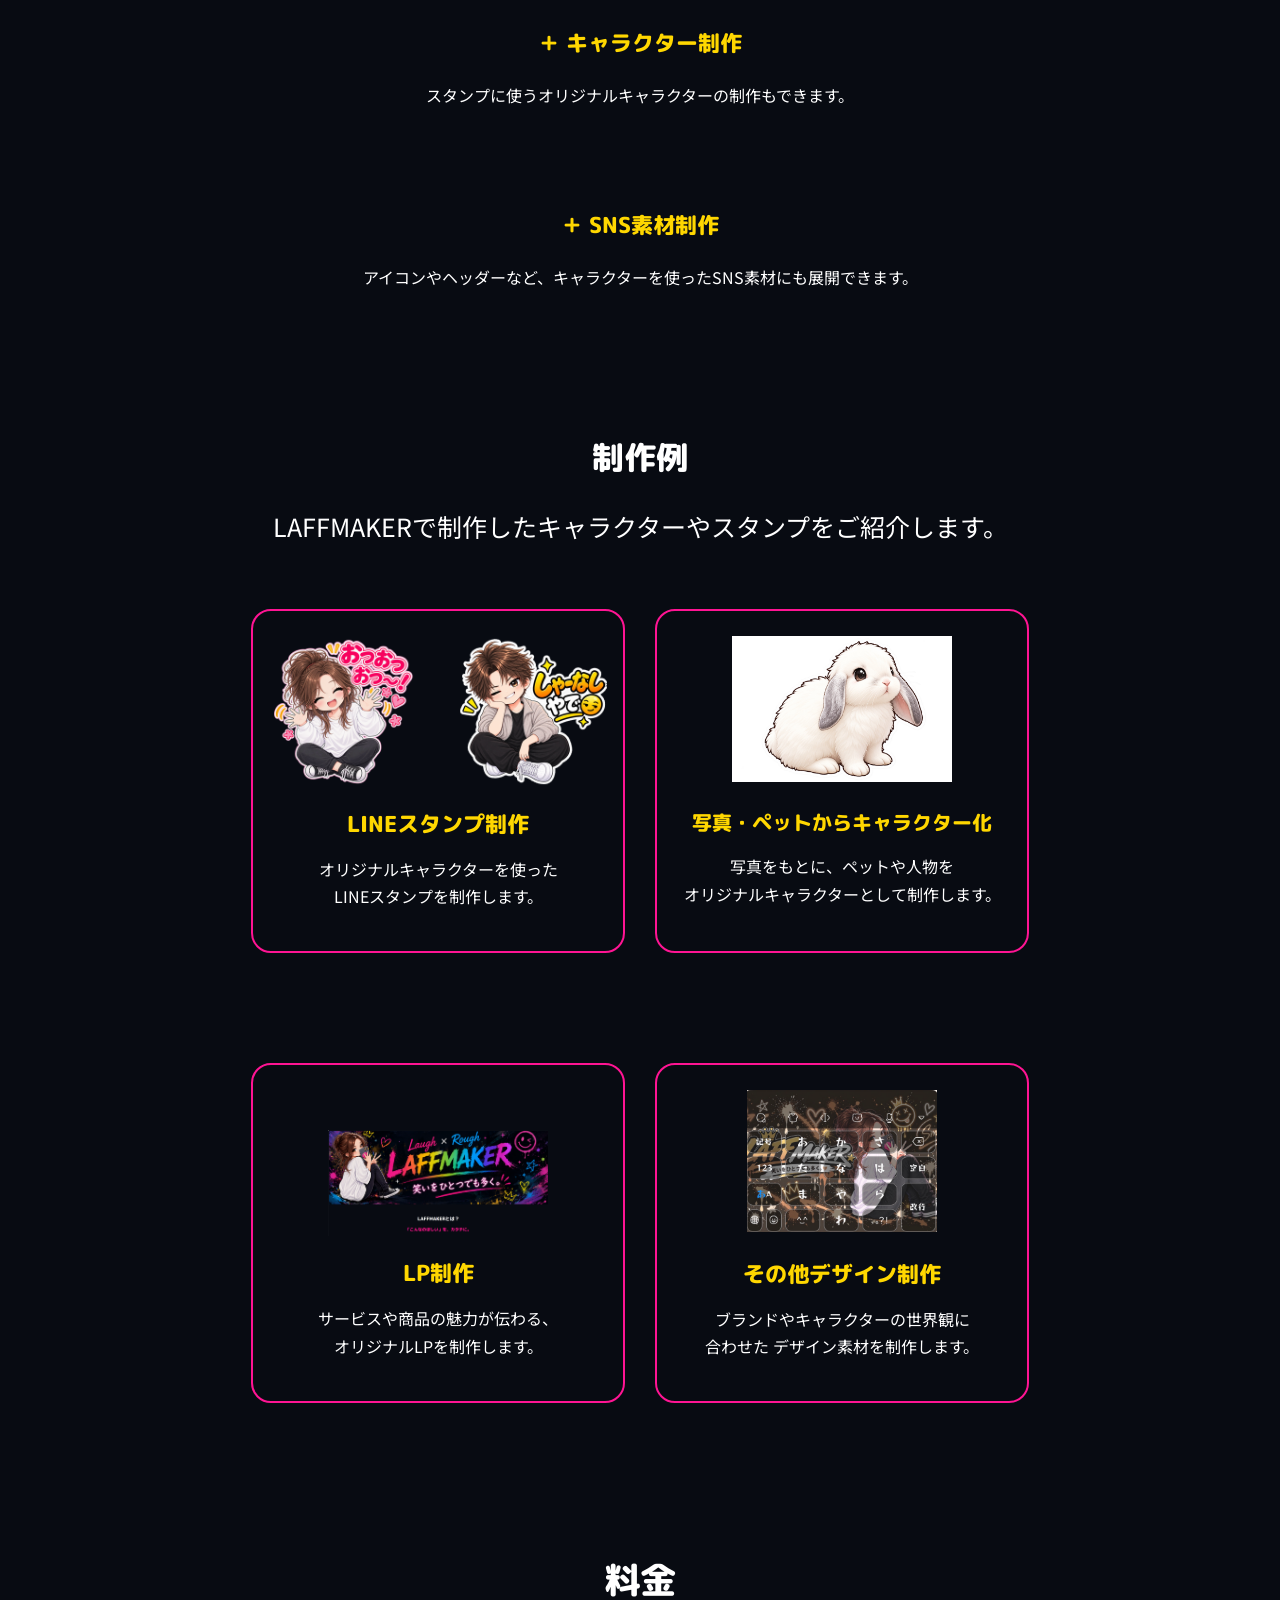
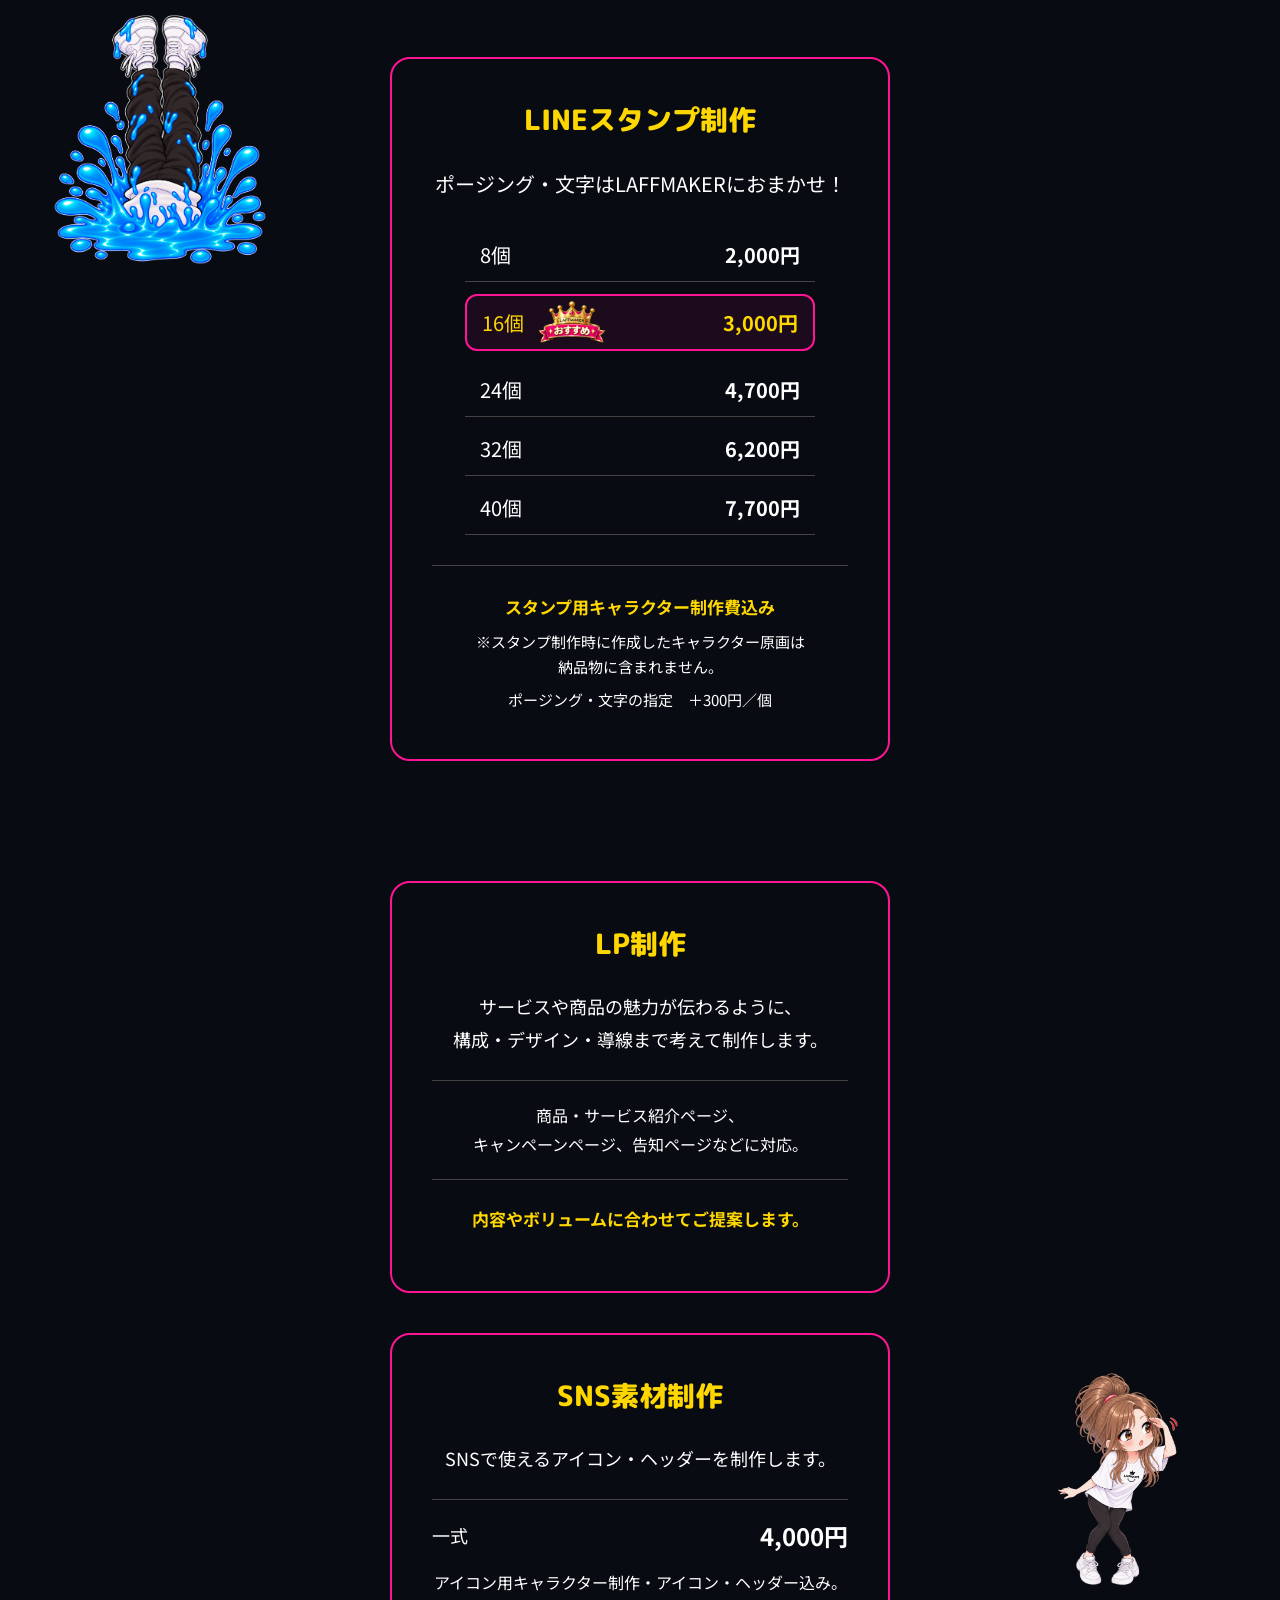
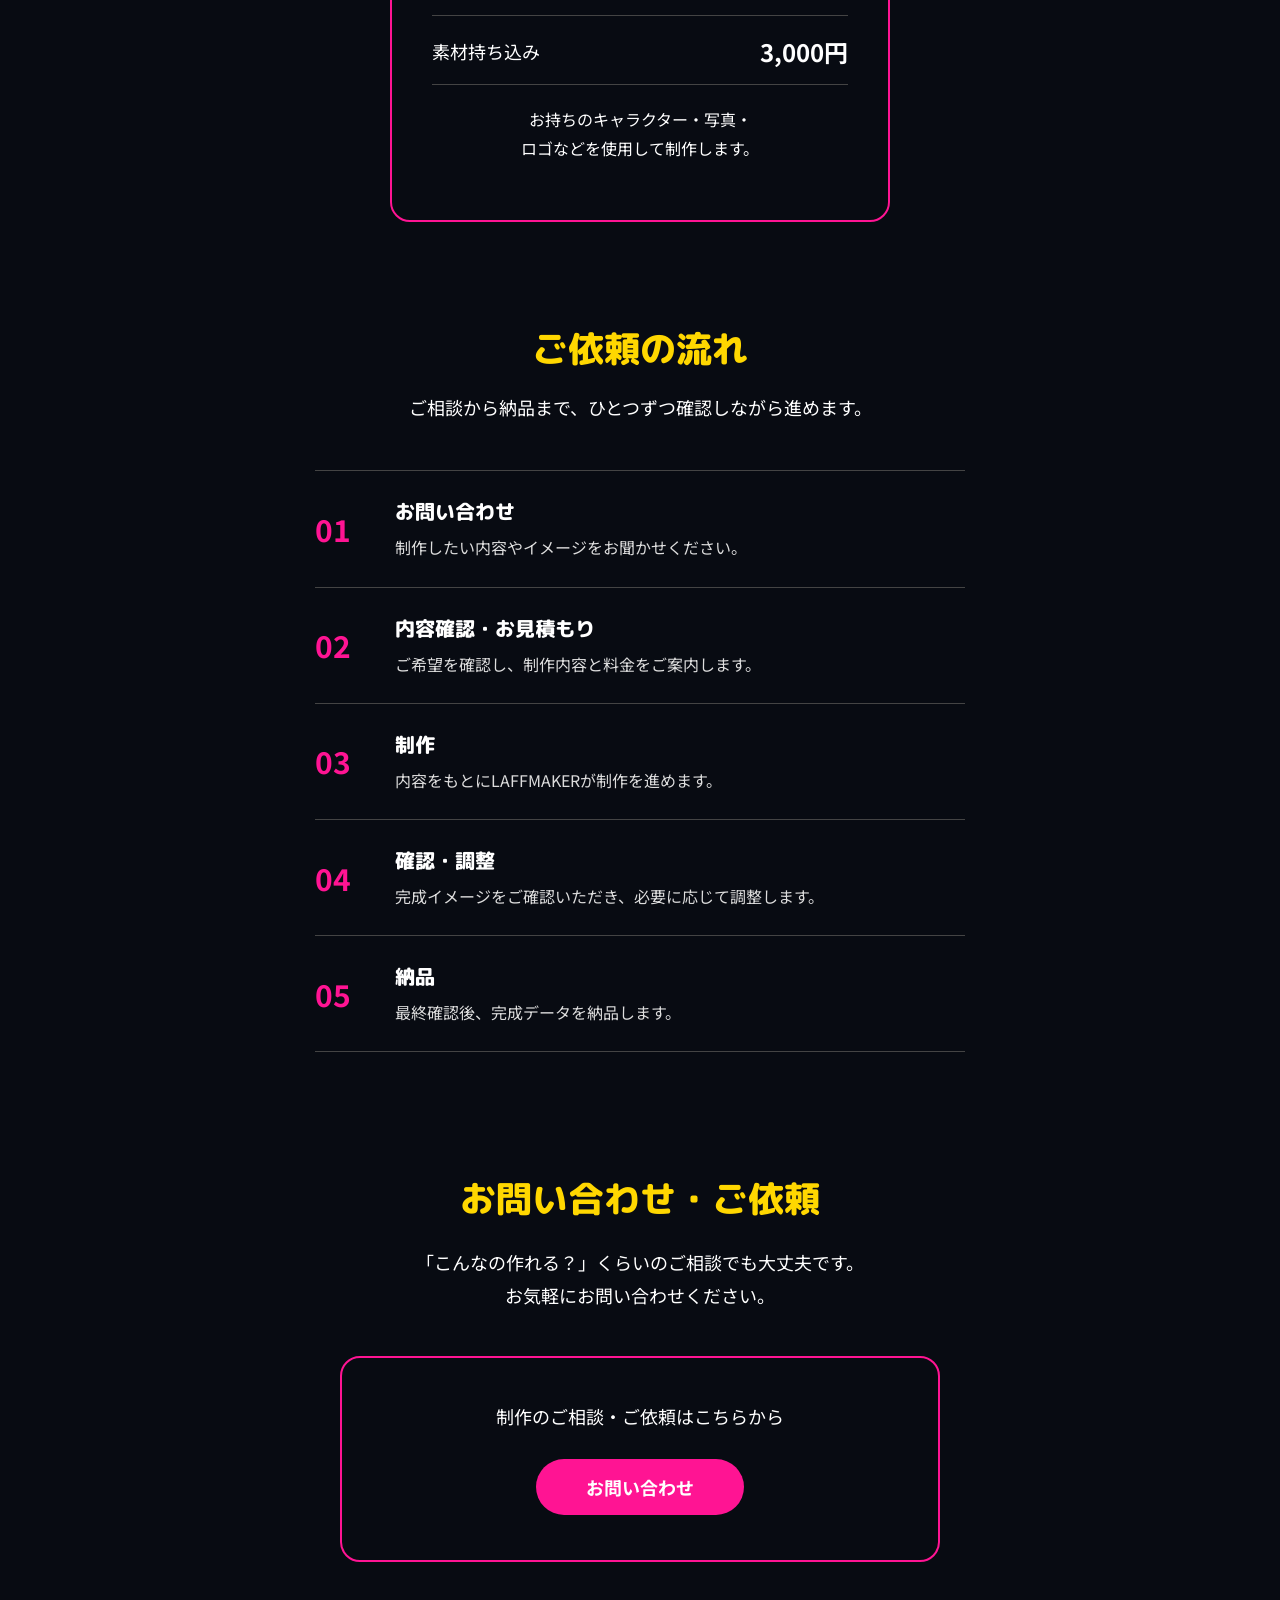
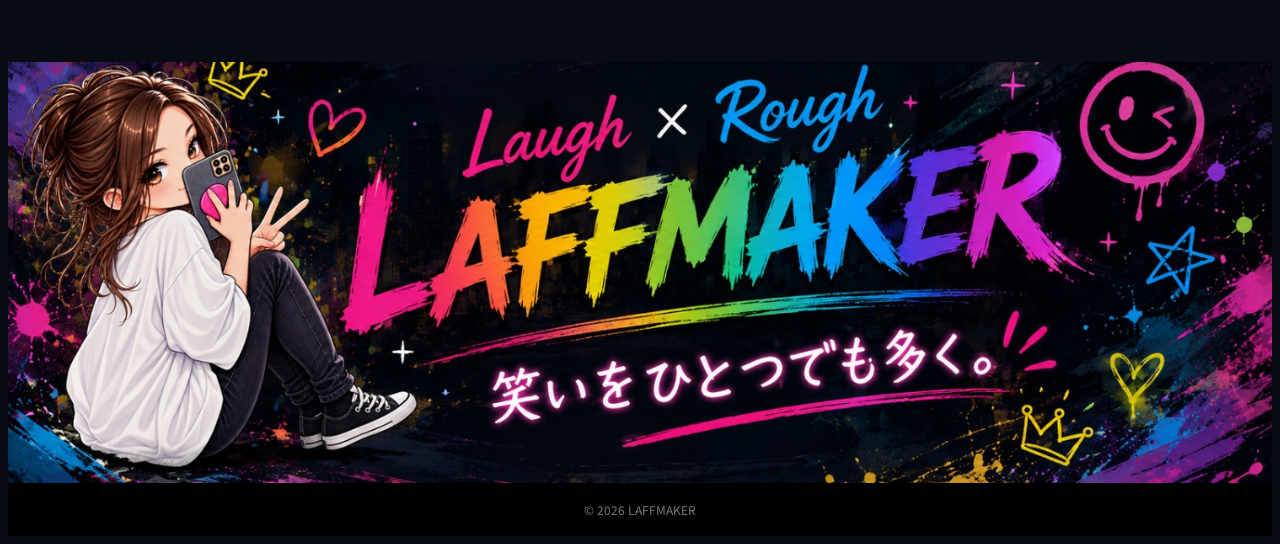
==== commit 771524a3: "Update index.html" ====
--- a/index.html
+++ b/index.html
@@ -149,7 +149,7 @@
         </div>
 
         <div class="price-info">
-    <p>スタンプ用キャラクター制作費込み</p>
+    <p>スタンプ用キャラクター<span class="sp-only-break"></span>制作費込み</p>
     <p>※スタンプ制作時に作成したキャラクター原画は<br>
 納品物に<span class="sp-only-break"></span>含まれません。</p>
     <p>ポージング・文字の指定　<span class="sp-only-break"></span>＋300円／個</p>
--- a/style.css
+++ b/style.css
@@ -648,6 +648,10 @@
         display: block;
     }
 }
-
-}
-
+@media (max-width: 768px) {
+    .recommend-crown {
+        width: 55px;
+    }
+}
+}
+
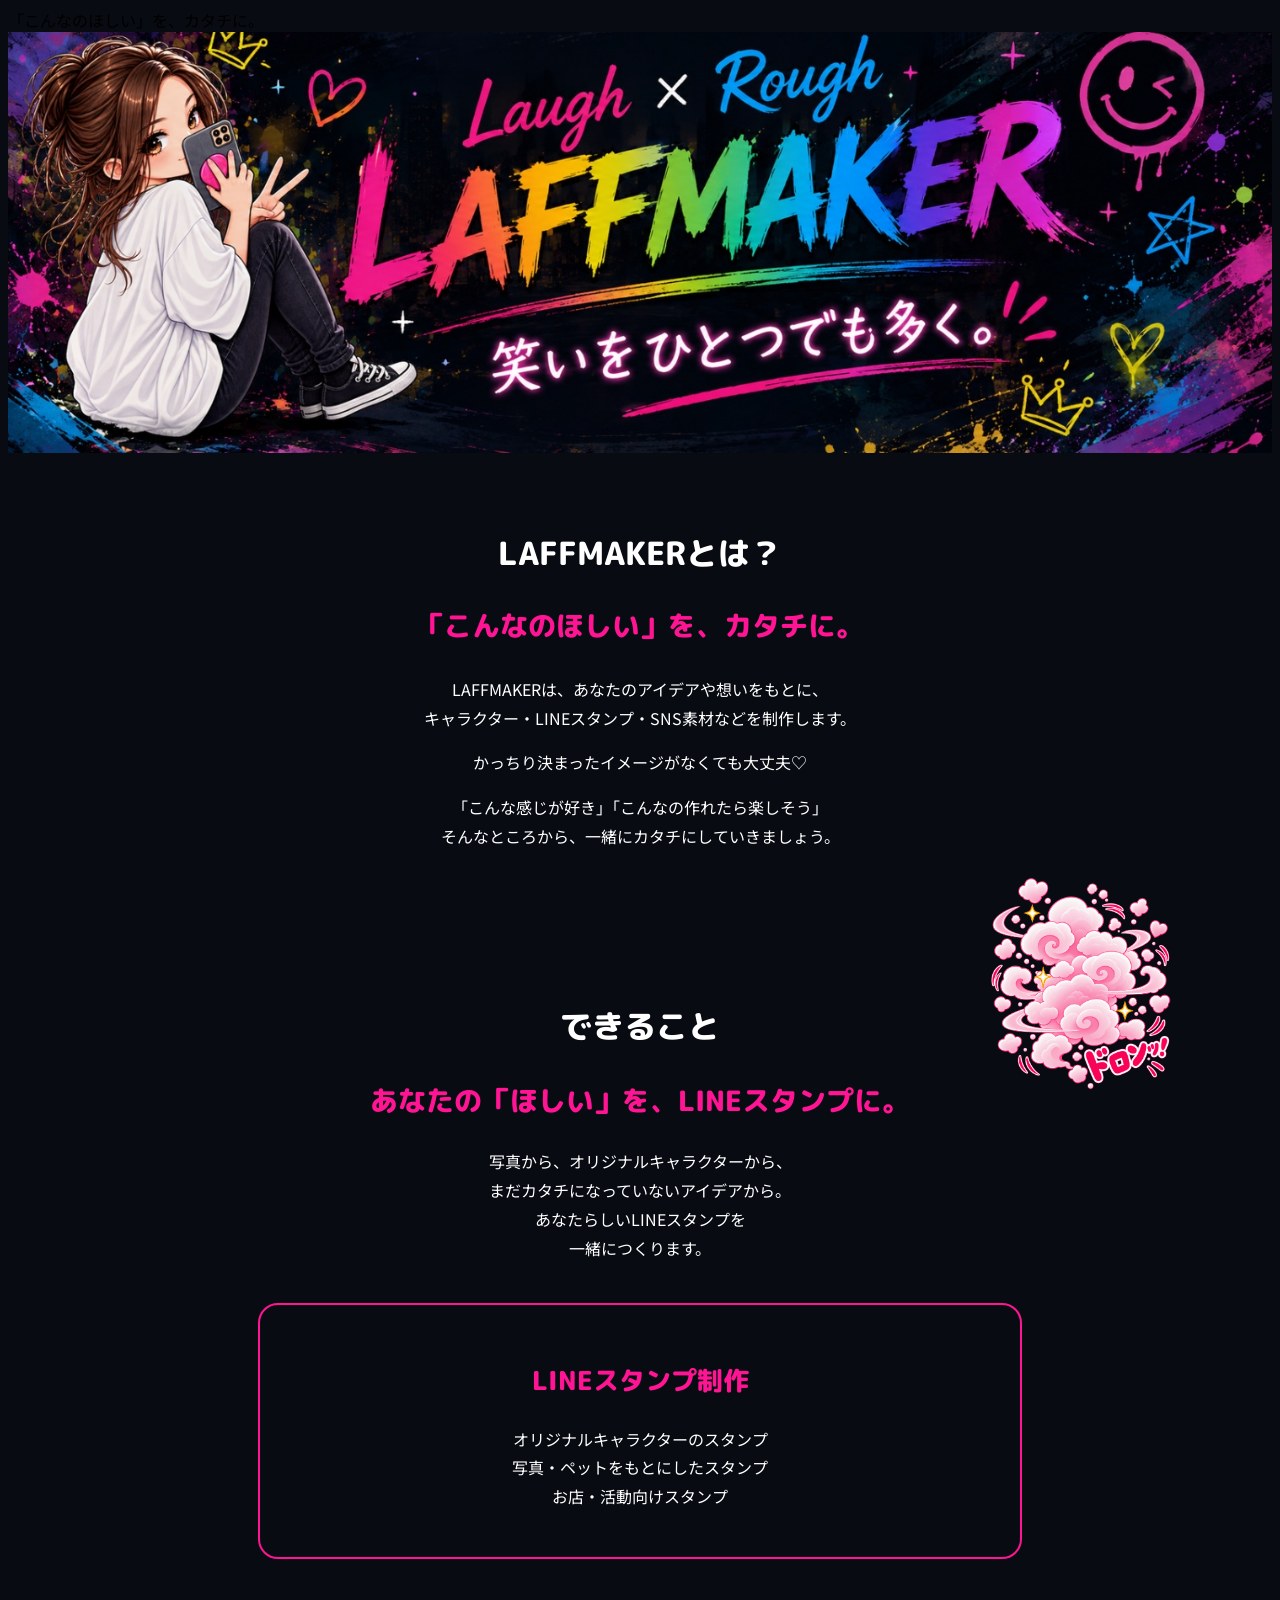
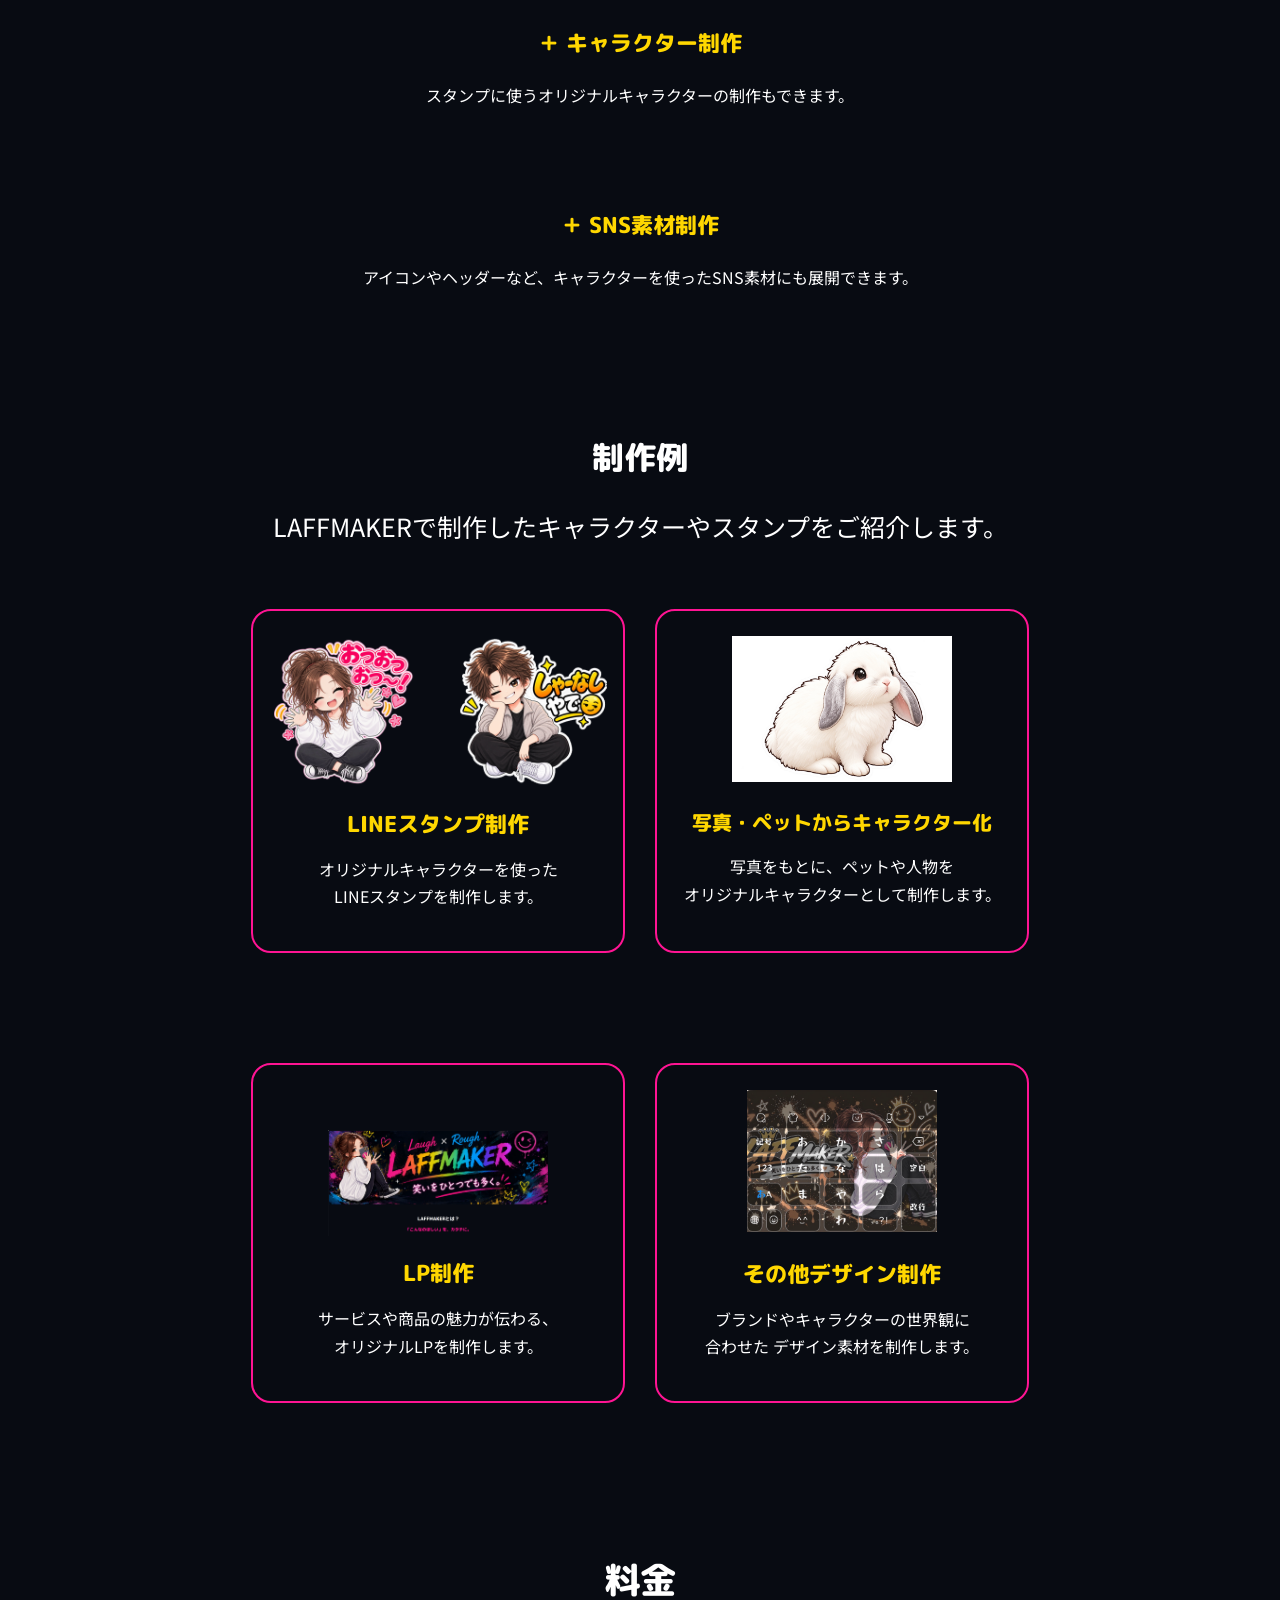
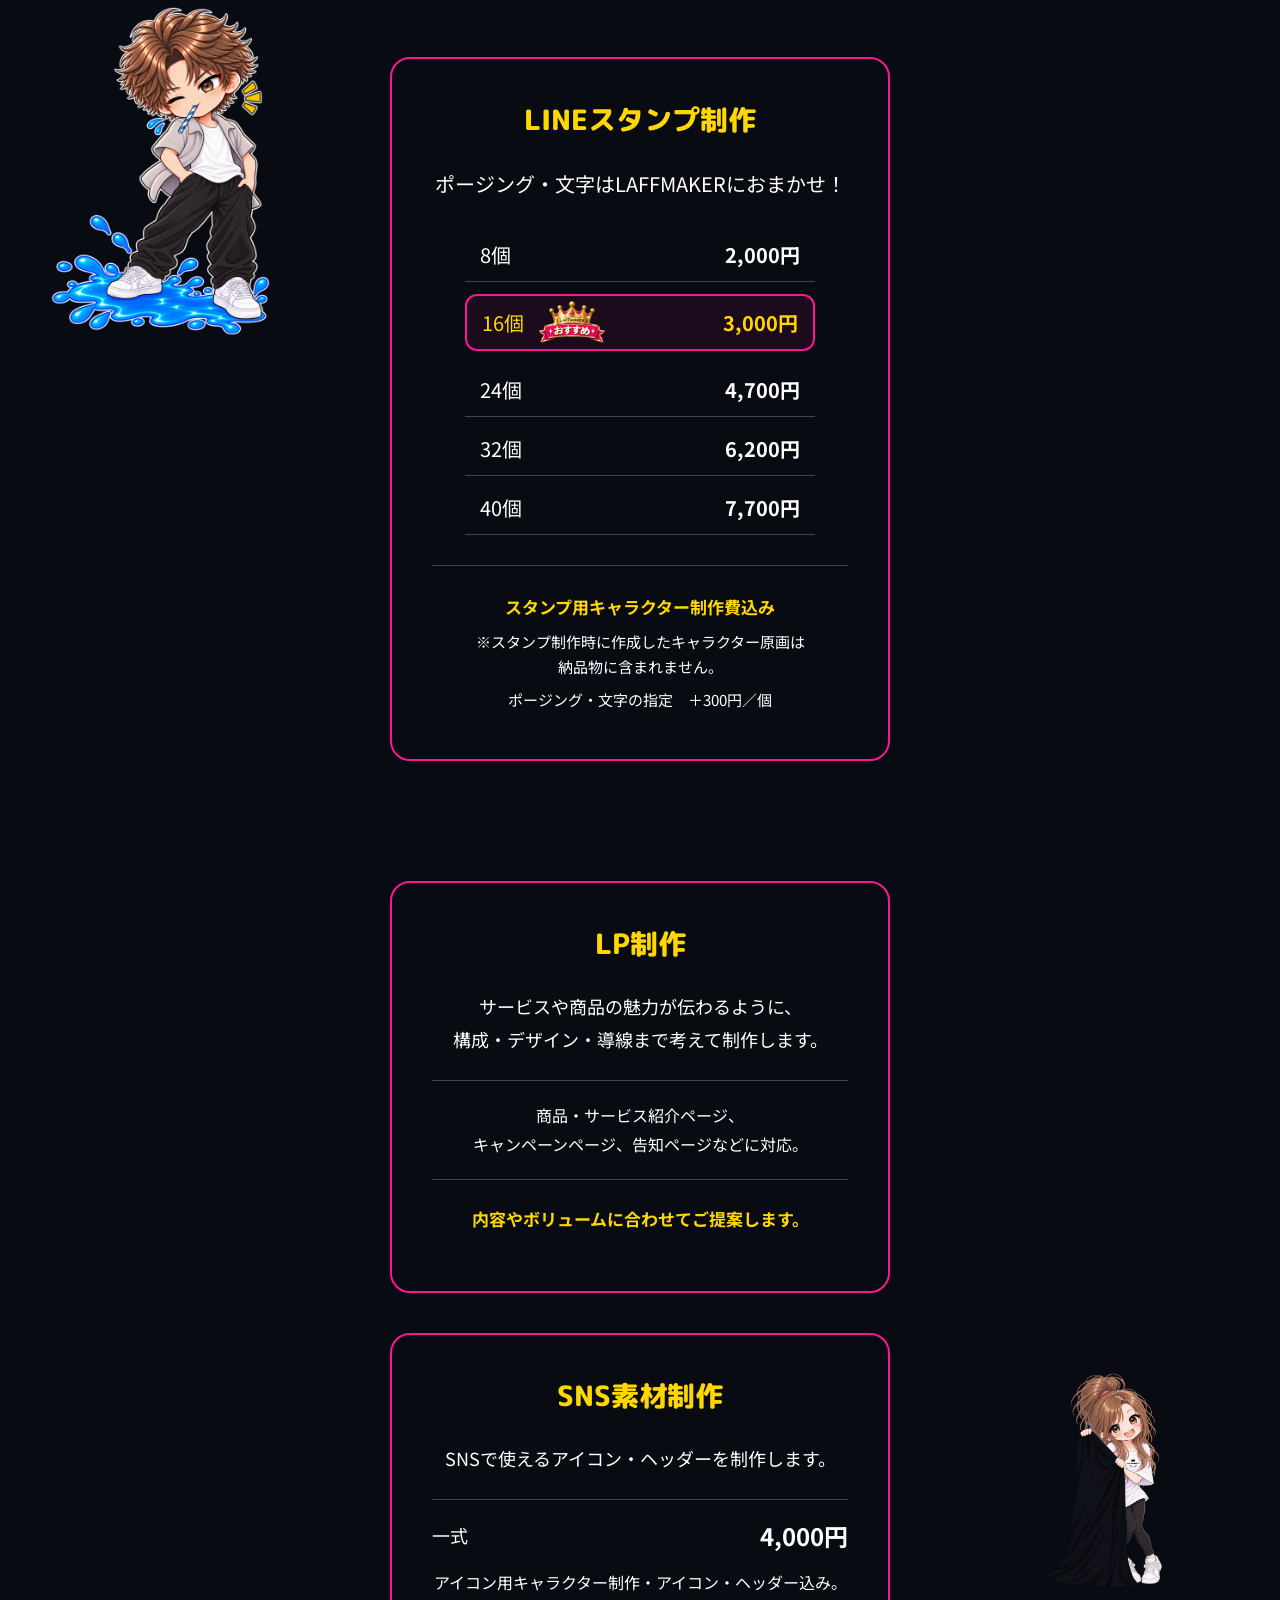
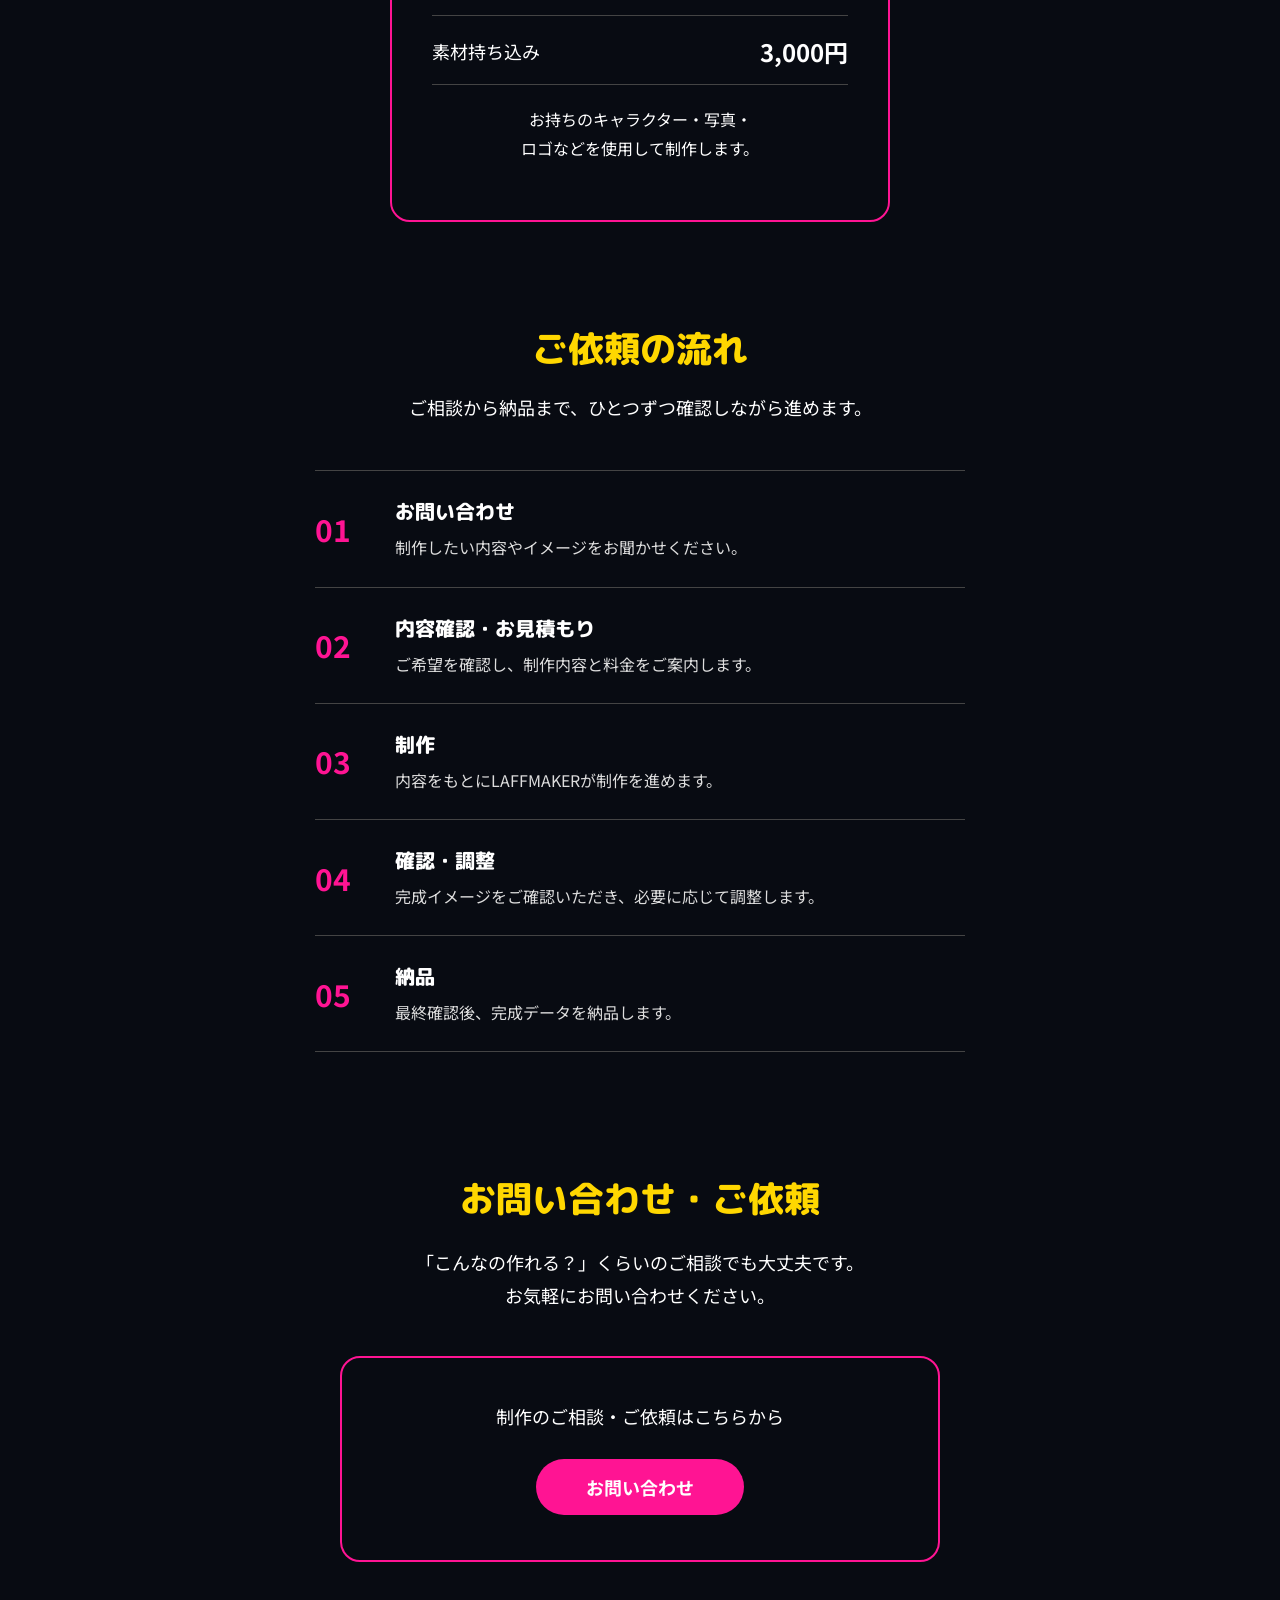
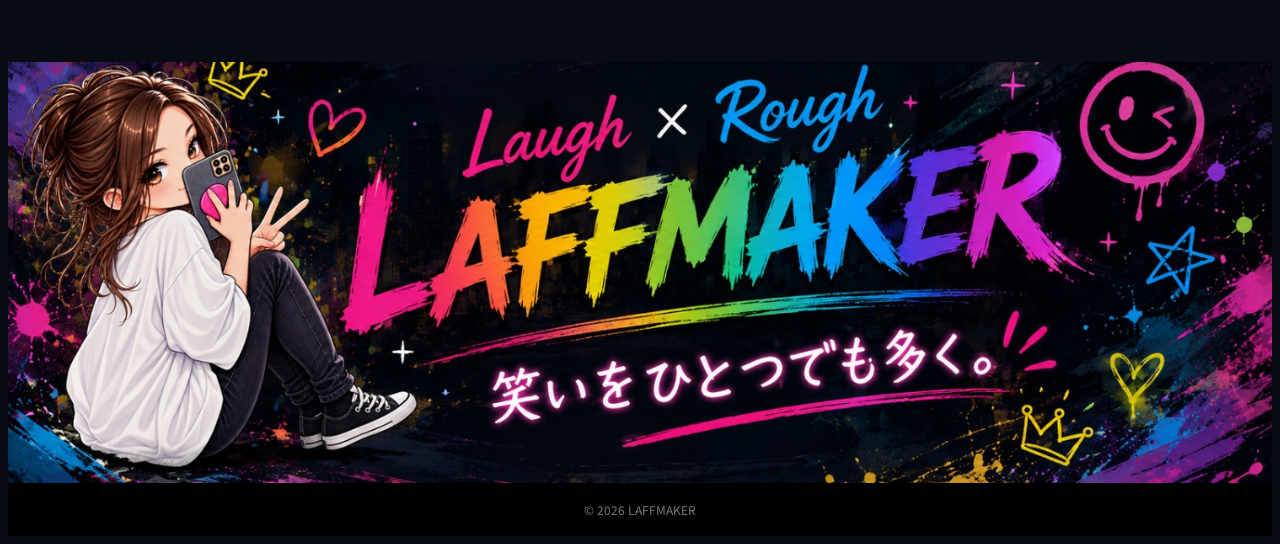
==== commit 396d976e: "Update index.html" ====
--- a/index.html
+++ b/index.html
@@ -264,7 +264,7 @@
             <span class="flow-number">05</span>
             <div>
                 <h3>納品</h3>
-                <p>最終確認後、完成データを納品します。</p>
+                <p>最終確認後、完成データを<span class="sp-only-break"></span>納品します。</p>
             </div>
         </div>
 
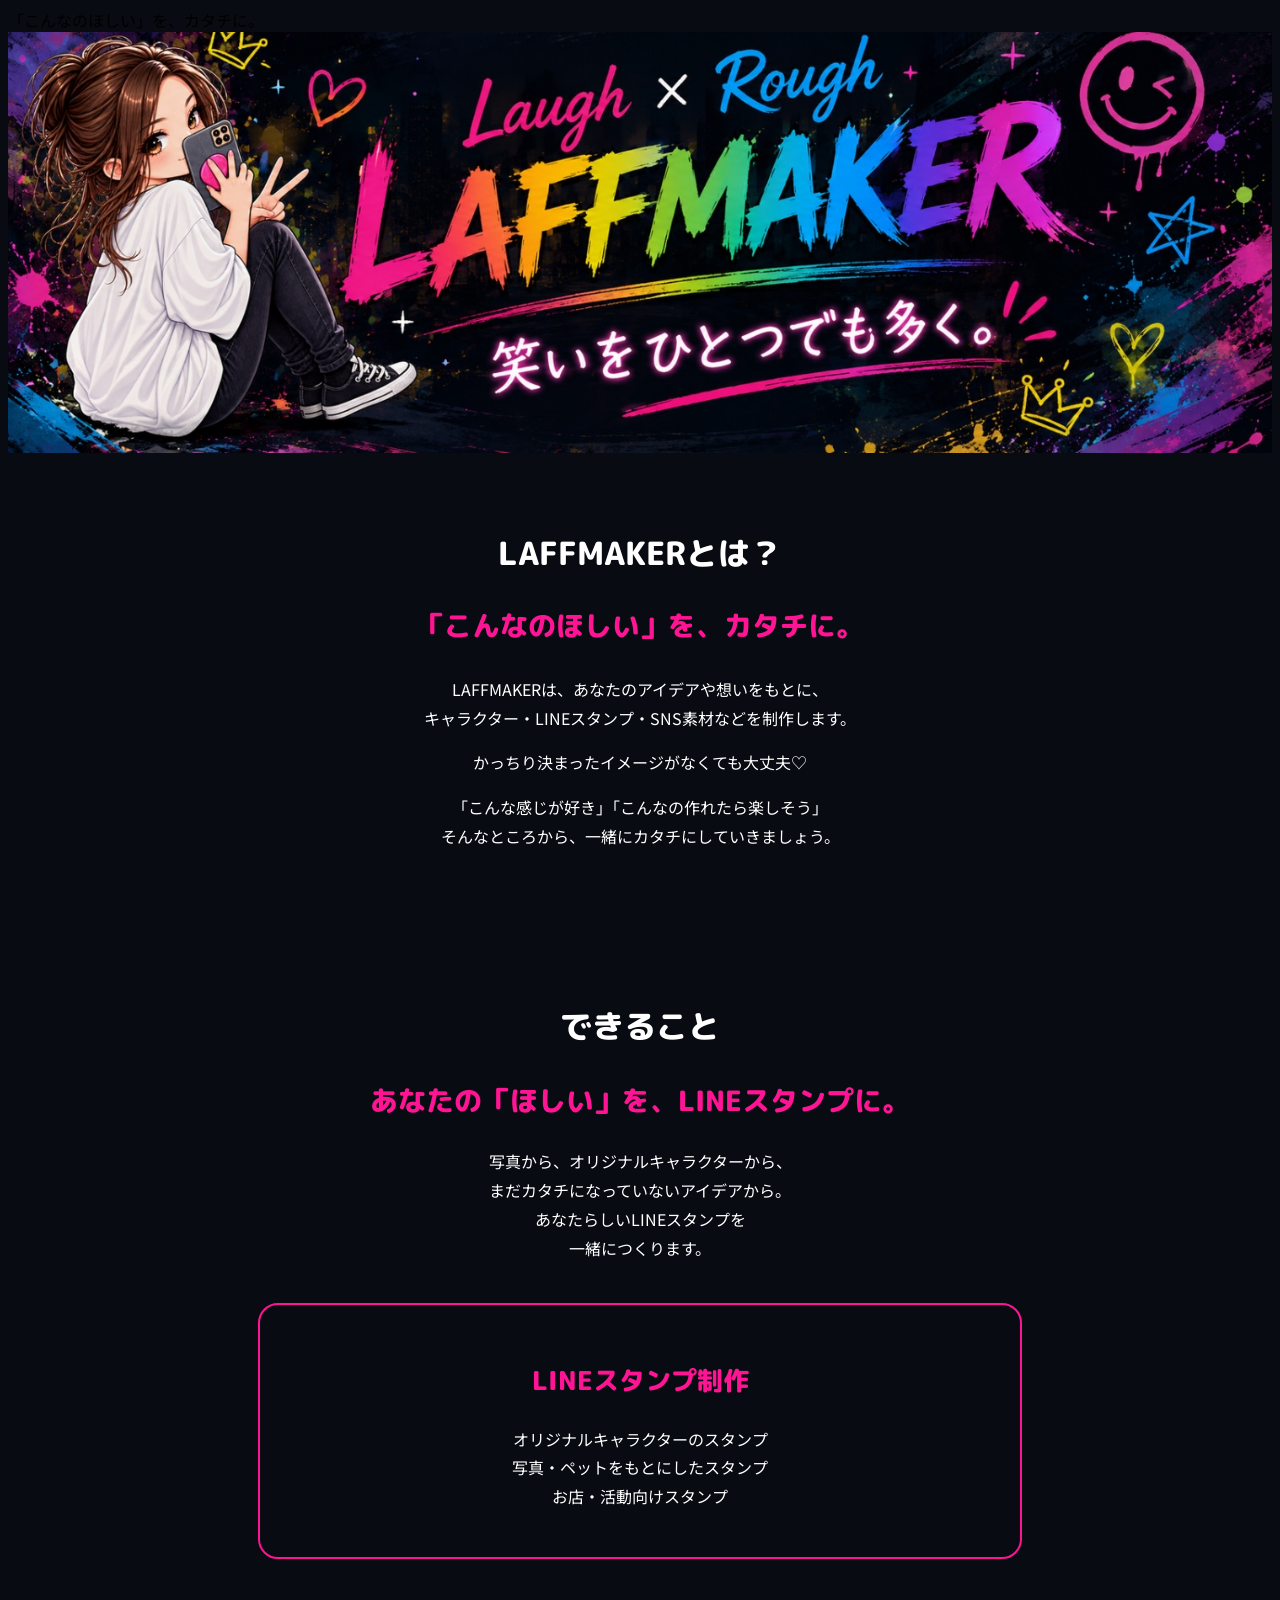
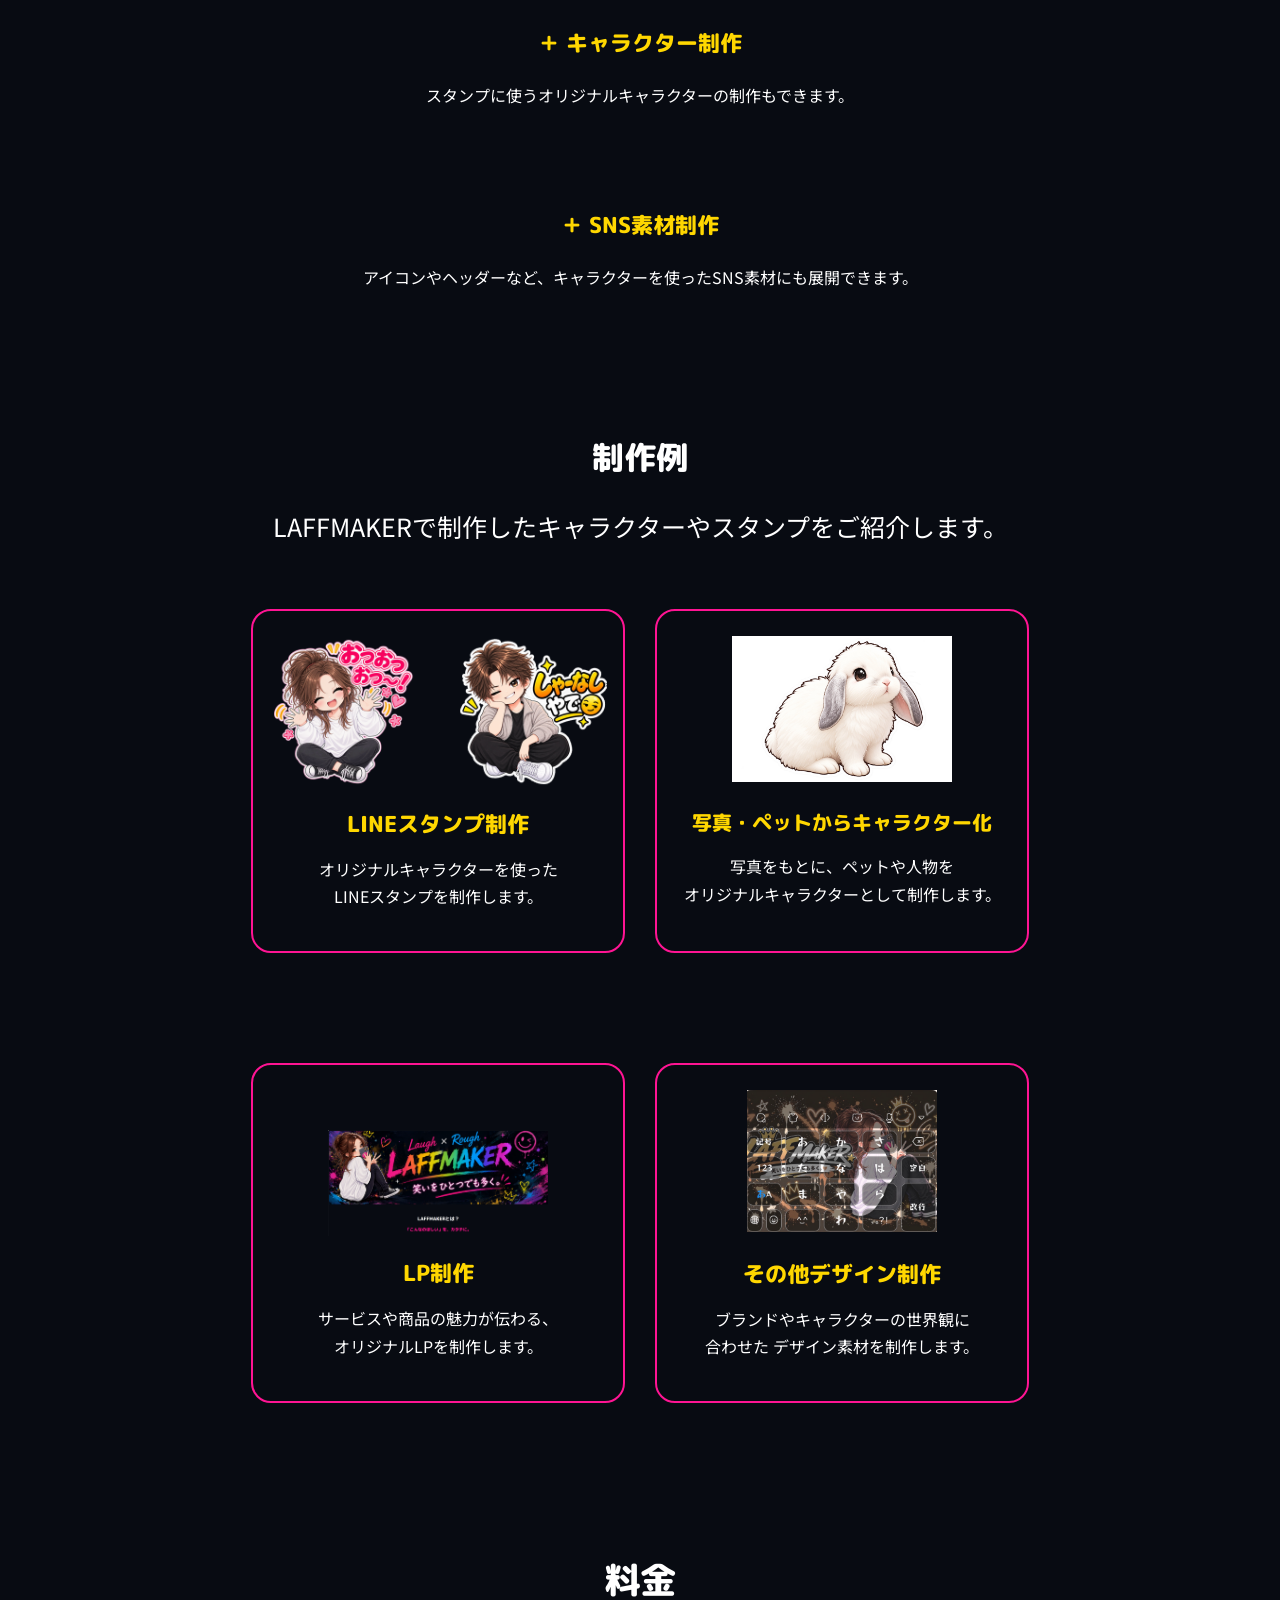
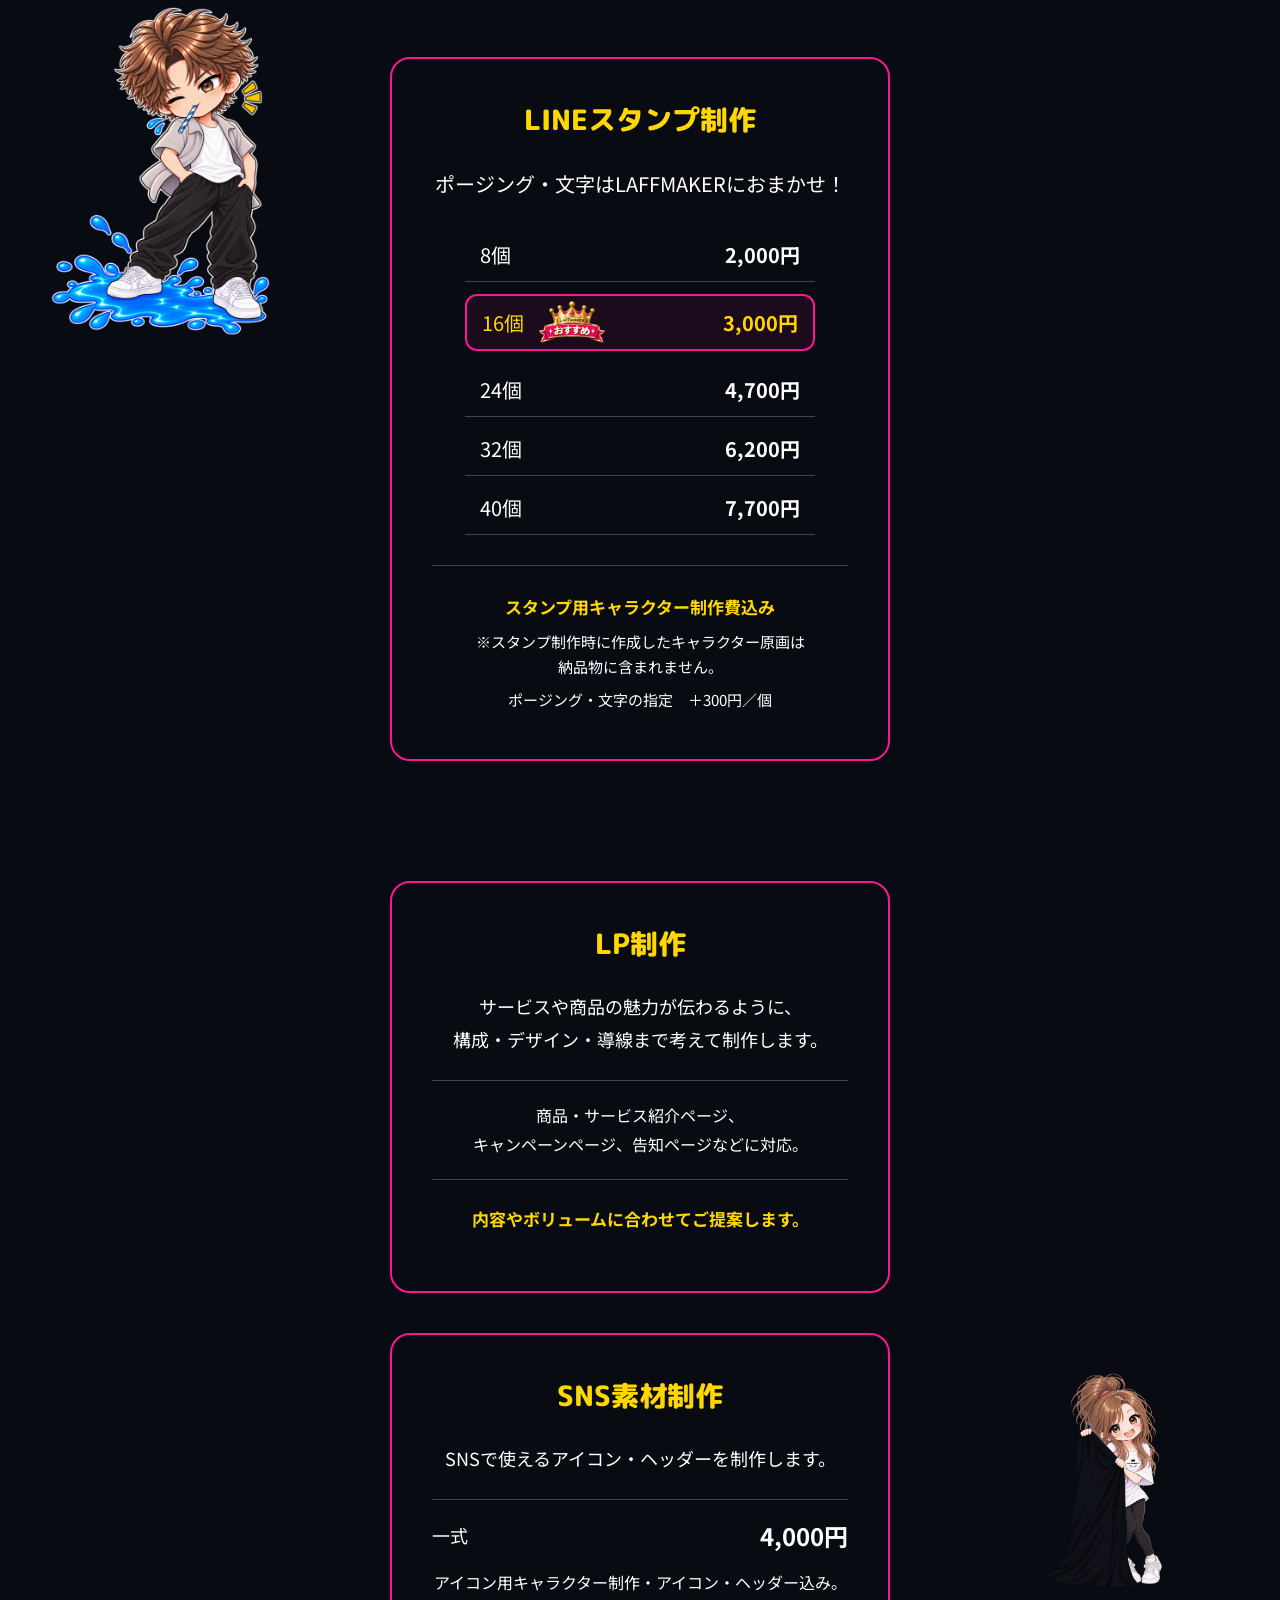
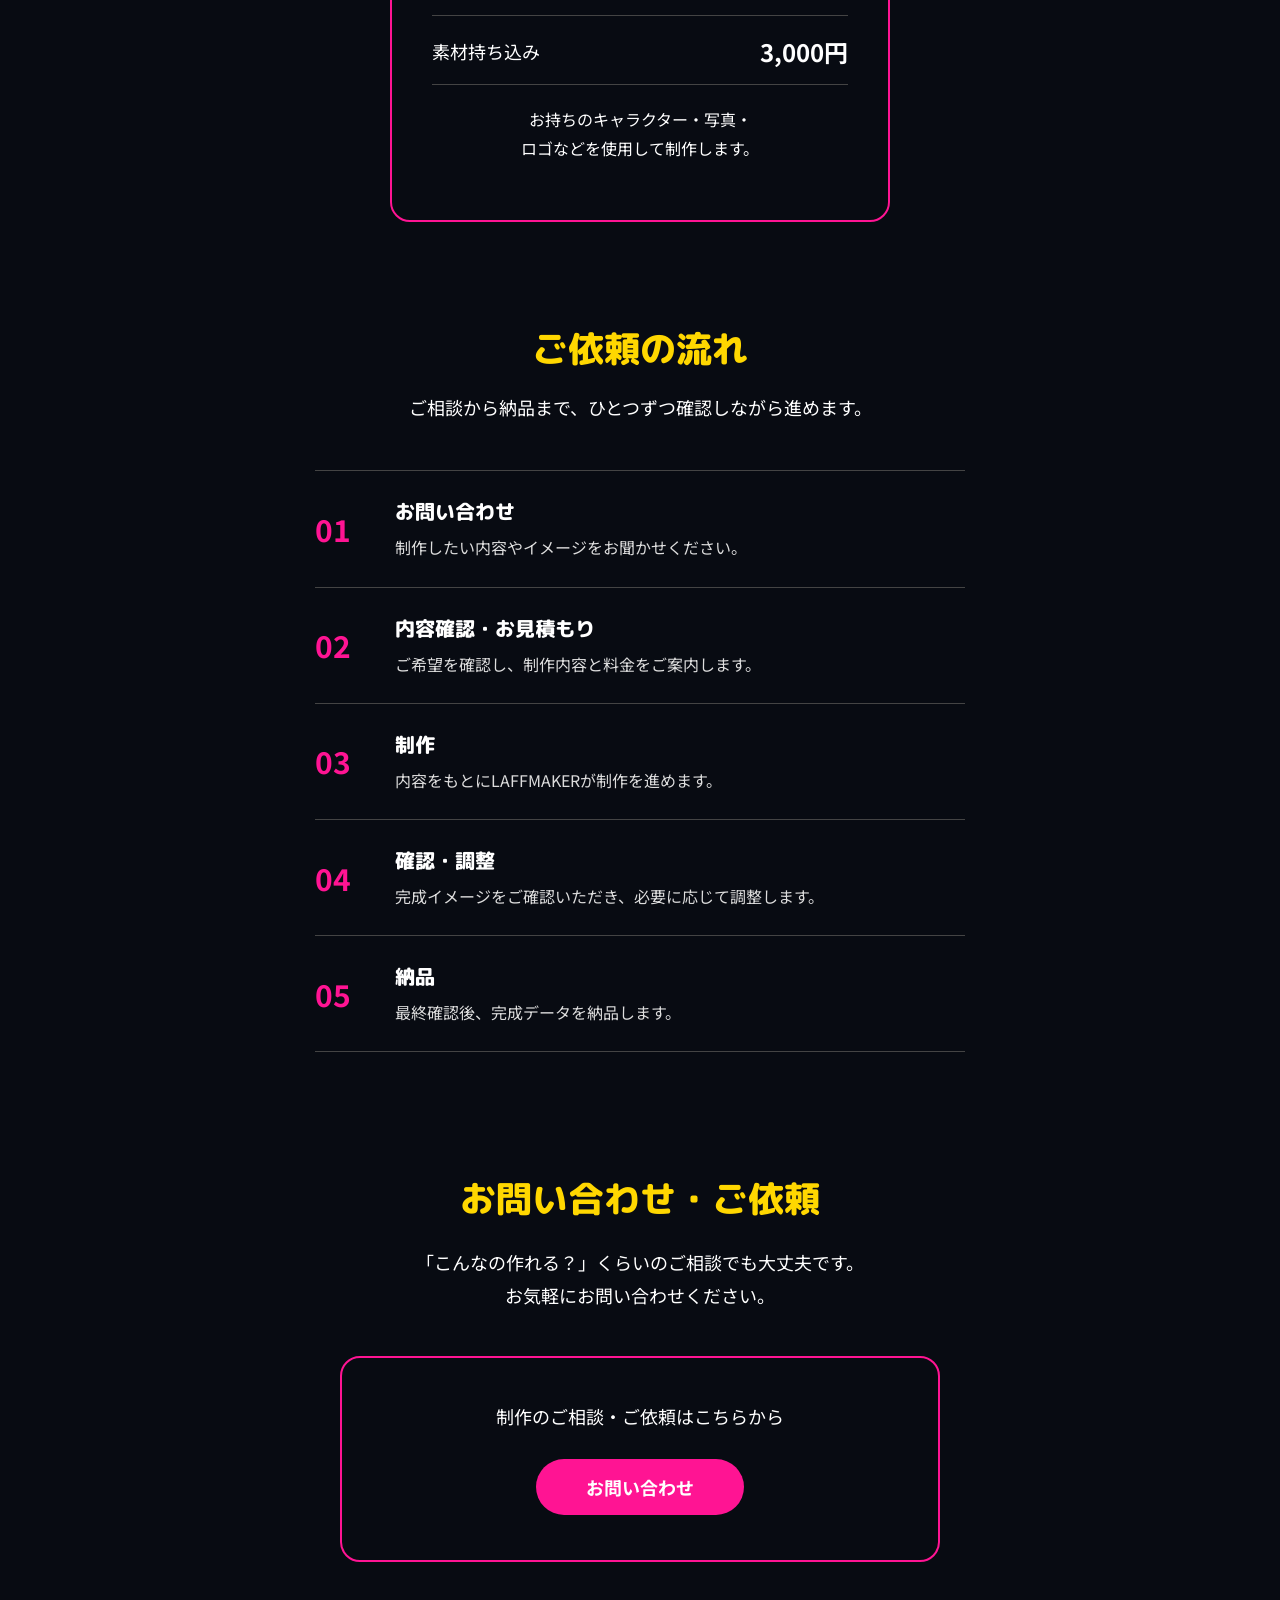
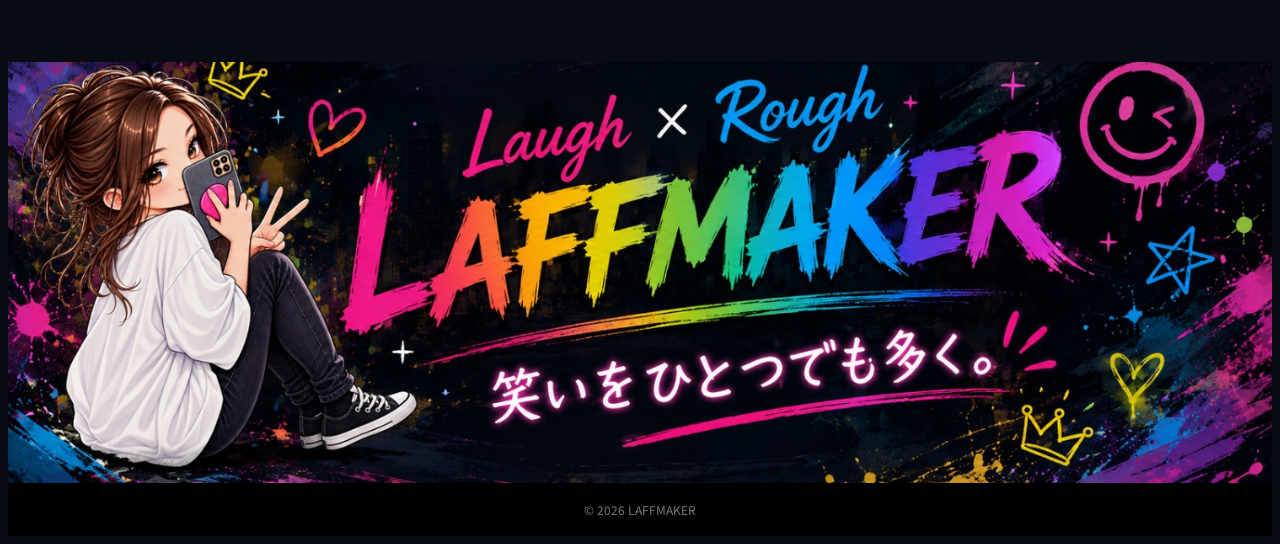
==== commit b639662e: "Update index.html" ====
--- a/index.html
+++ b/index.html
@@ -264,7 +264,7 @@
             <span class="flow-number">05</span>
             <div>
                 <h3>納品</h3>
-                <p>最終確認後、完成データを<span class="sp-only-break"></span>納品します。</p>
+                <p>最終確認後、<span class="sp-only-break"></span>完成データを納品します。</p>
             </div>
         </div>
 
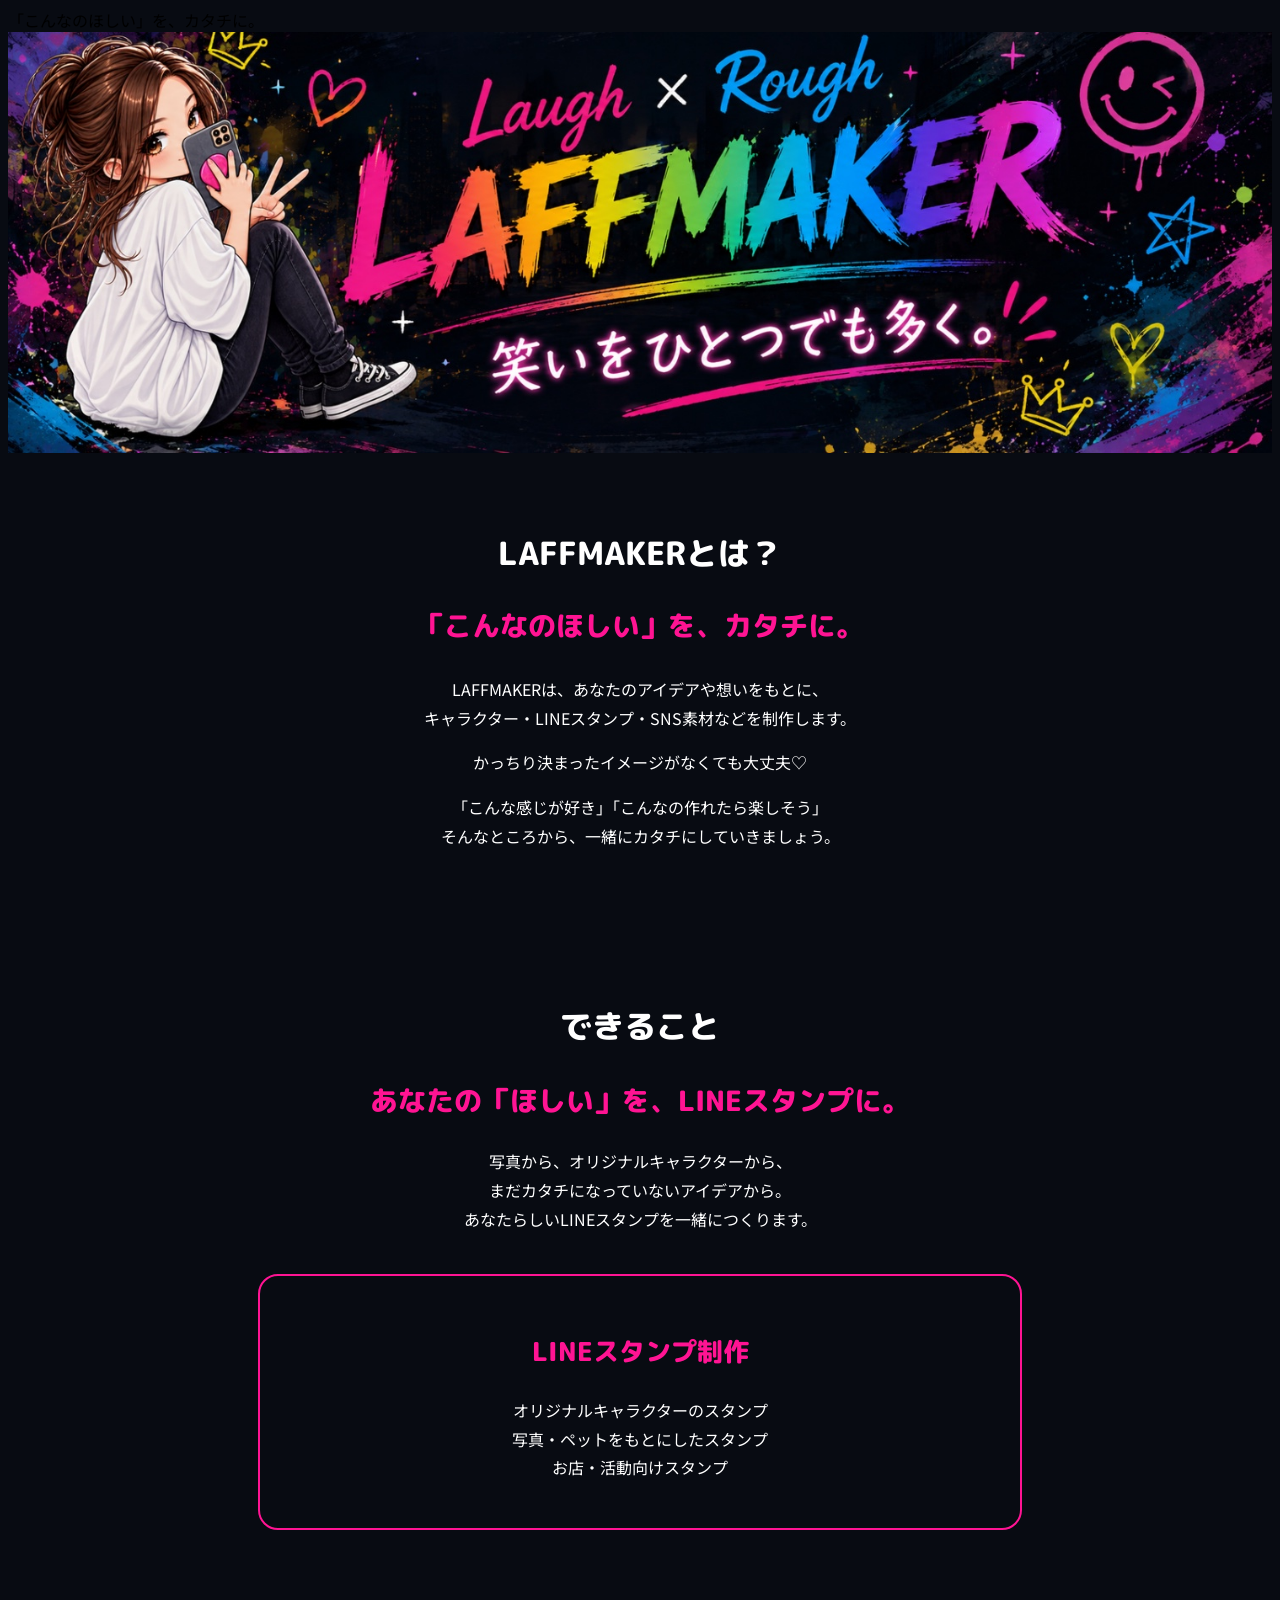
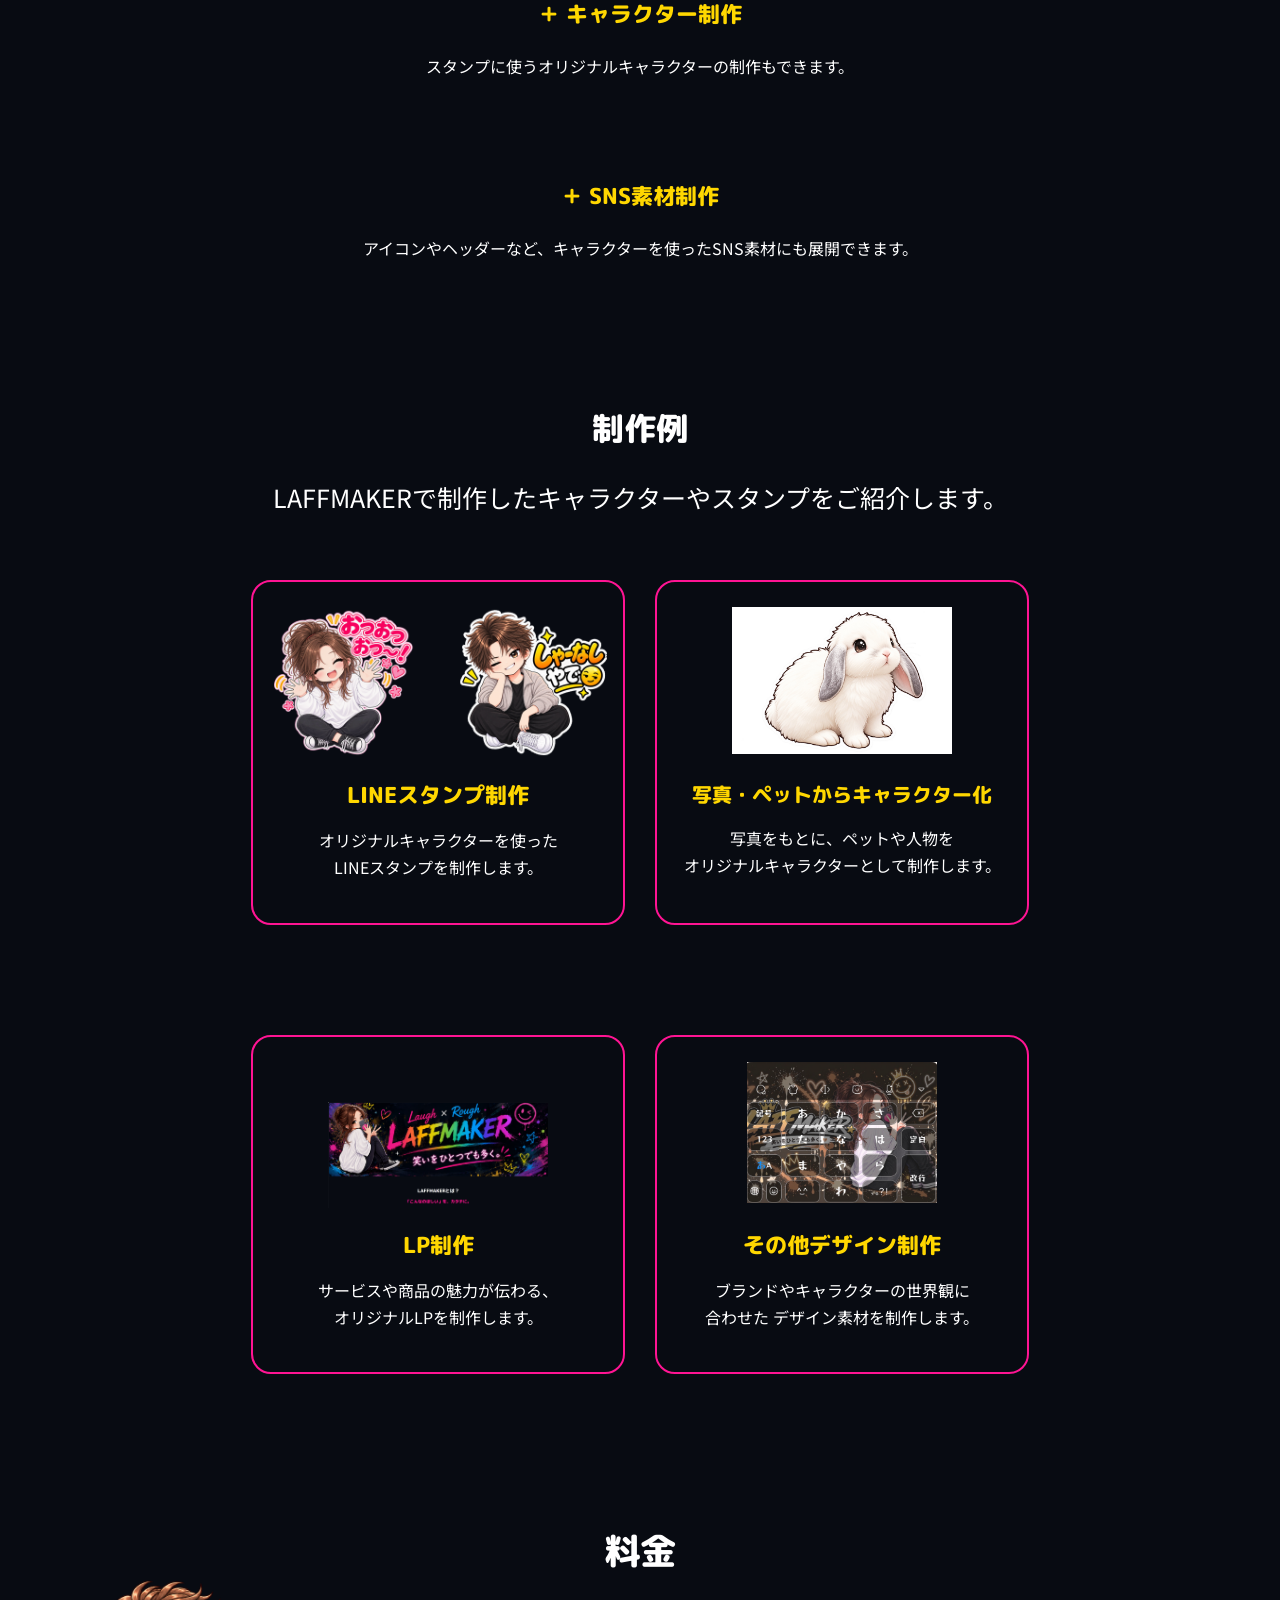
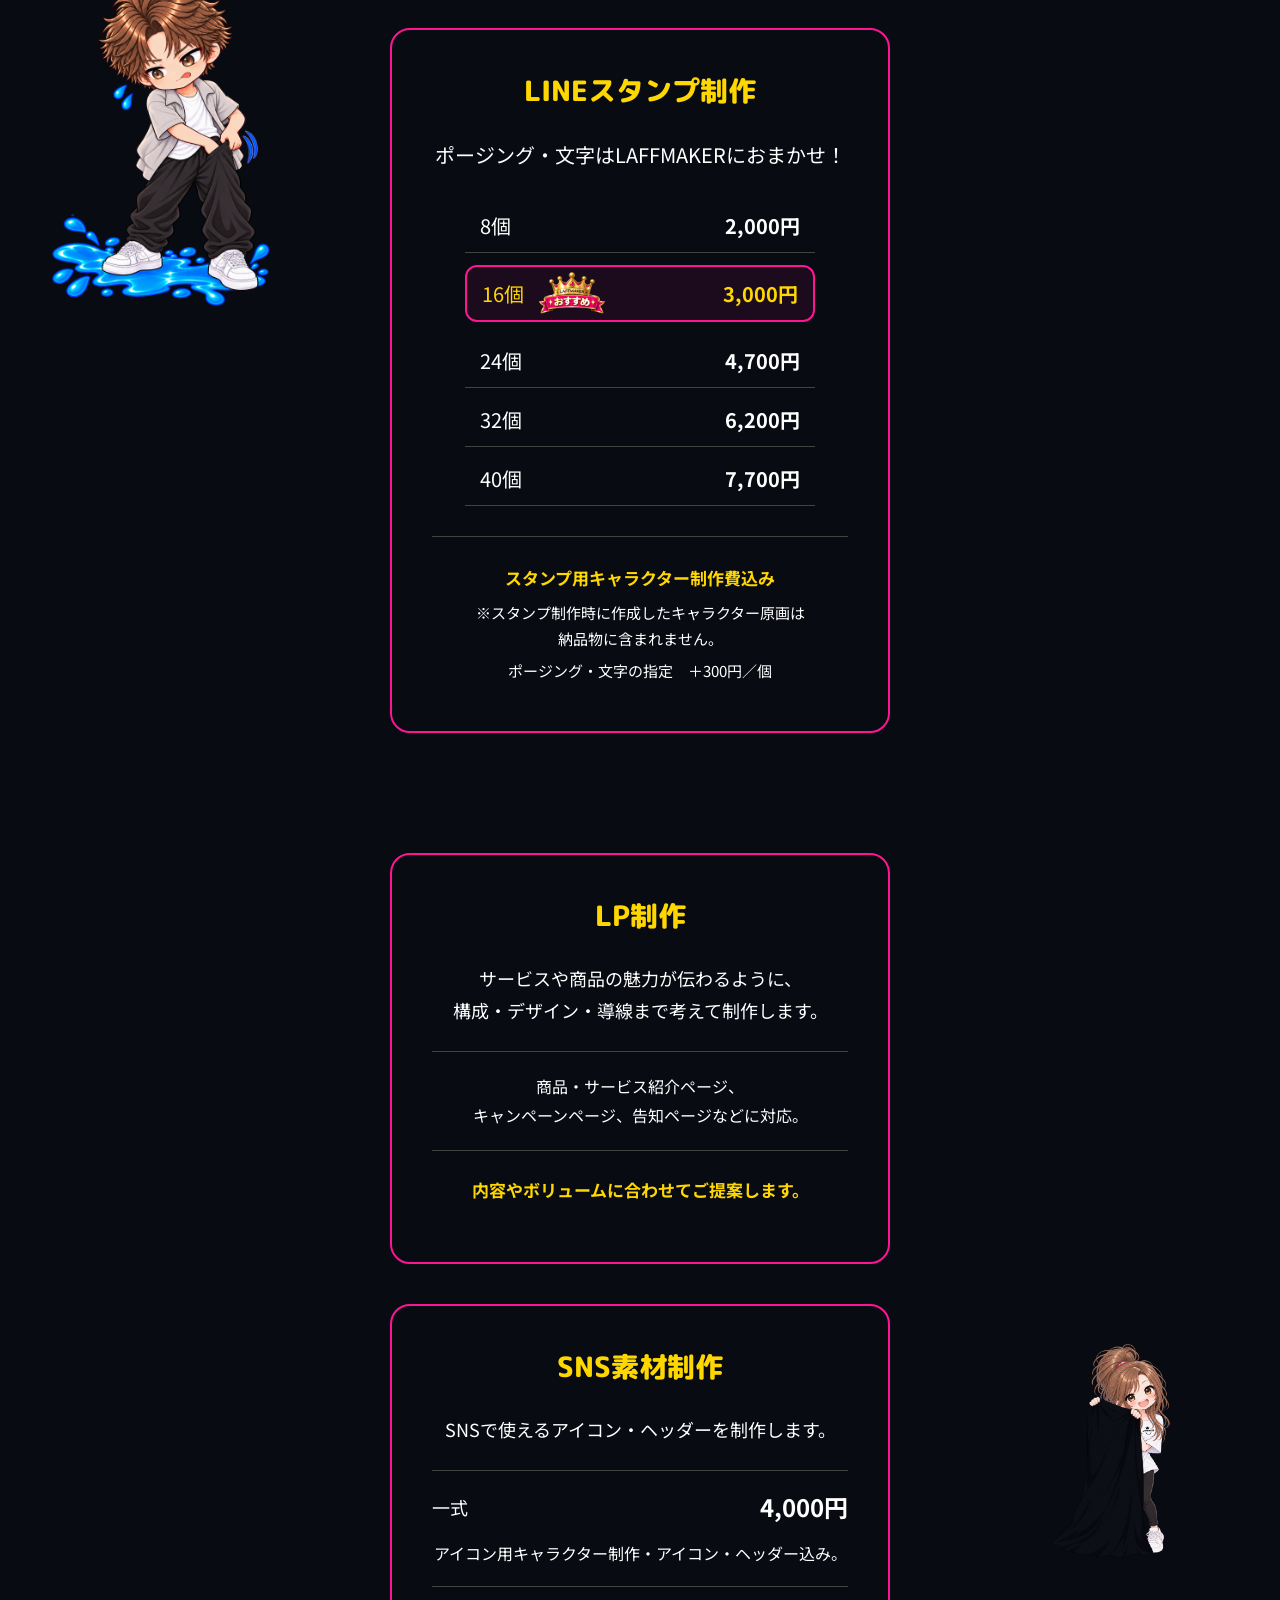
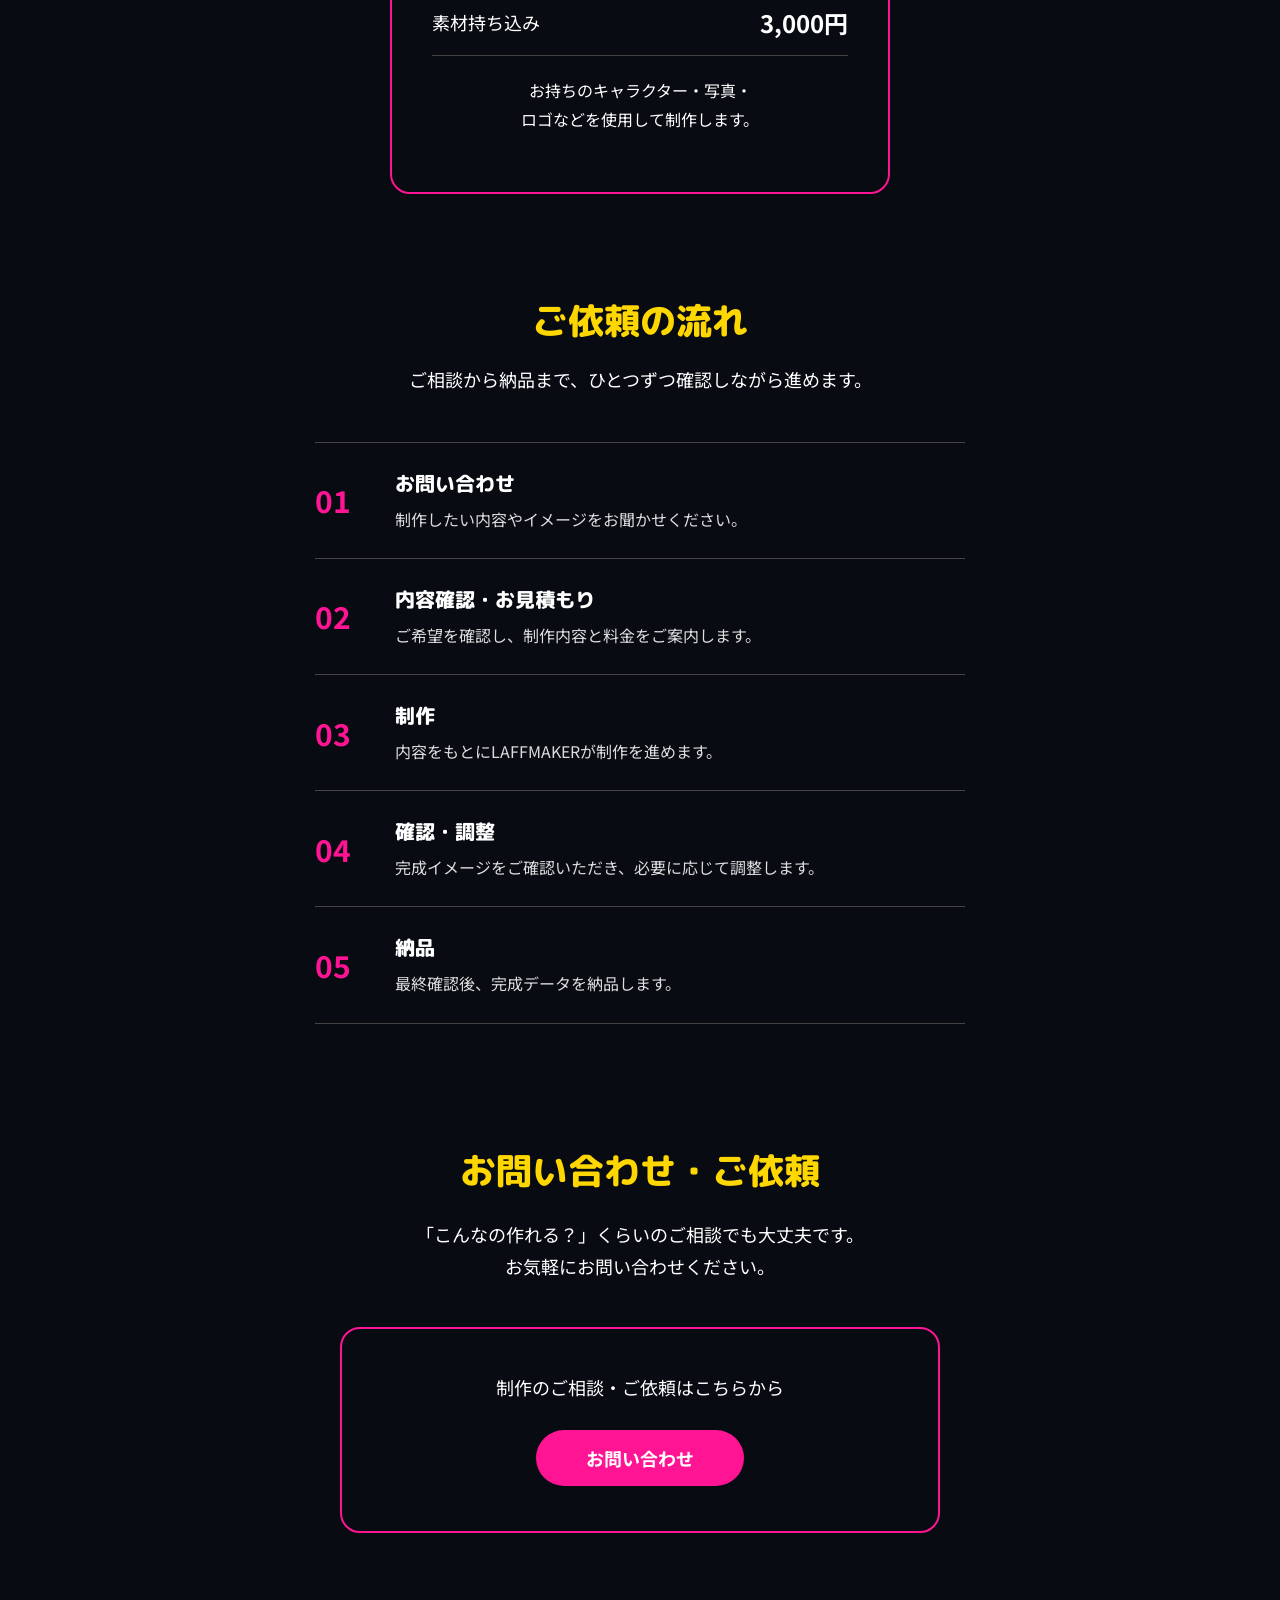
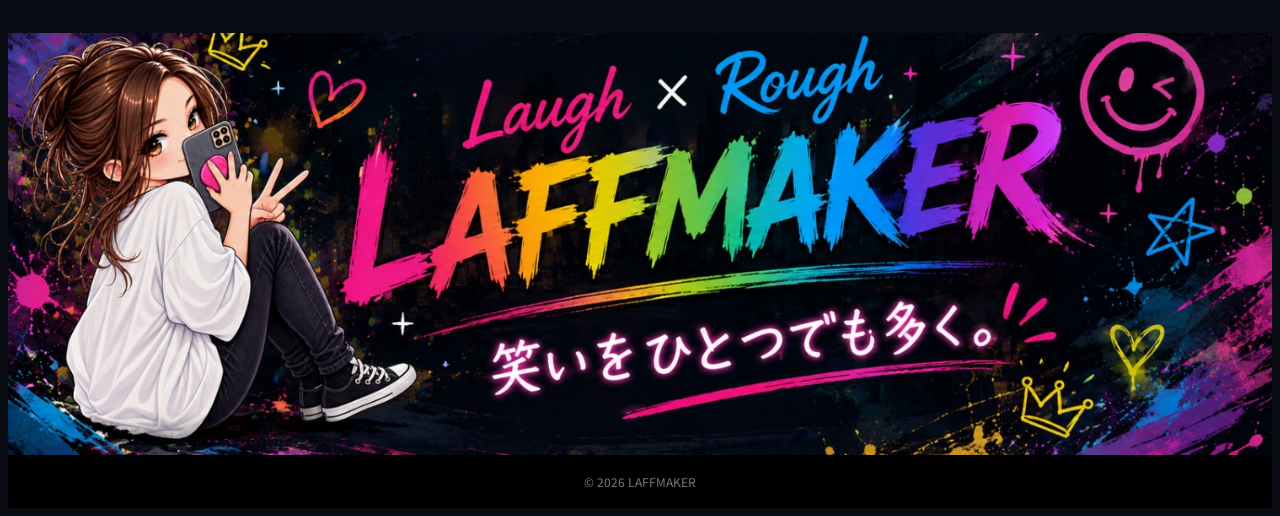
==== commit b64e054f: "Update index.html" ====
--- a/index.html
+++ b/index.html
@@ -44,7 +44,7 @@
     <p>
         写真から、オリジナルキャラクターから、<br><span class="sp-only-break"></span>
         まだカタチになっていないアイデアから。<br><span class="sp-only-break"></span>
-        あなたらしいLINEスタンプを<br><span class="sp-only-break"></span>一緒につくります。
+        あなたらしいLINEスタンプを<span class="sp-only-break"></span>一緒につくります。
     </p>
 
     <div class="main-service">
--- a/style.css
+++ b/style.css
@@ -610,11 +610,7 @@
   object-fit: contain;
 }
 @media (max-width: 768px) {
-    .powaton-animation,
-    .laffboy-animation,
-    .laffgirl-animation {
-        display: none;
-    }
+　  
 .about br,
 .services br,
 .work-card br,
@@ -653,5 +649,25 @@
         width: 55px;
     }
 }
-}
-
+  .powaton-animation {
+    text-align: center;
+}
+
+.powaton-animation img {
+    width: 120px;
+    height: auto;
+}  
+  .laffboy-animation img {
+    width: 100px;
+    right: 50%;
+    top: -250px;
+    transform: translateX(50%);
+}
+    .laffgirl-animation img {
+    width: 85px;
+    left: 0%;
+    right: auto;
+    top: 600px;
+}
+}
+
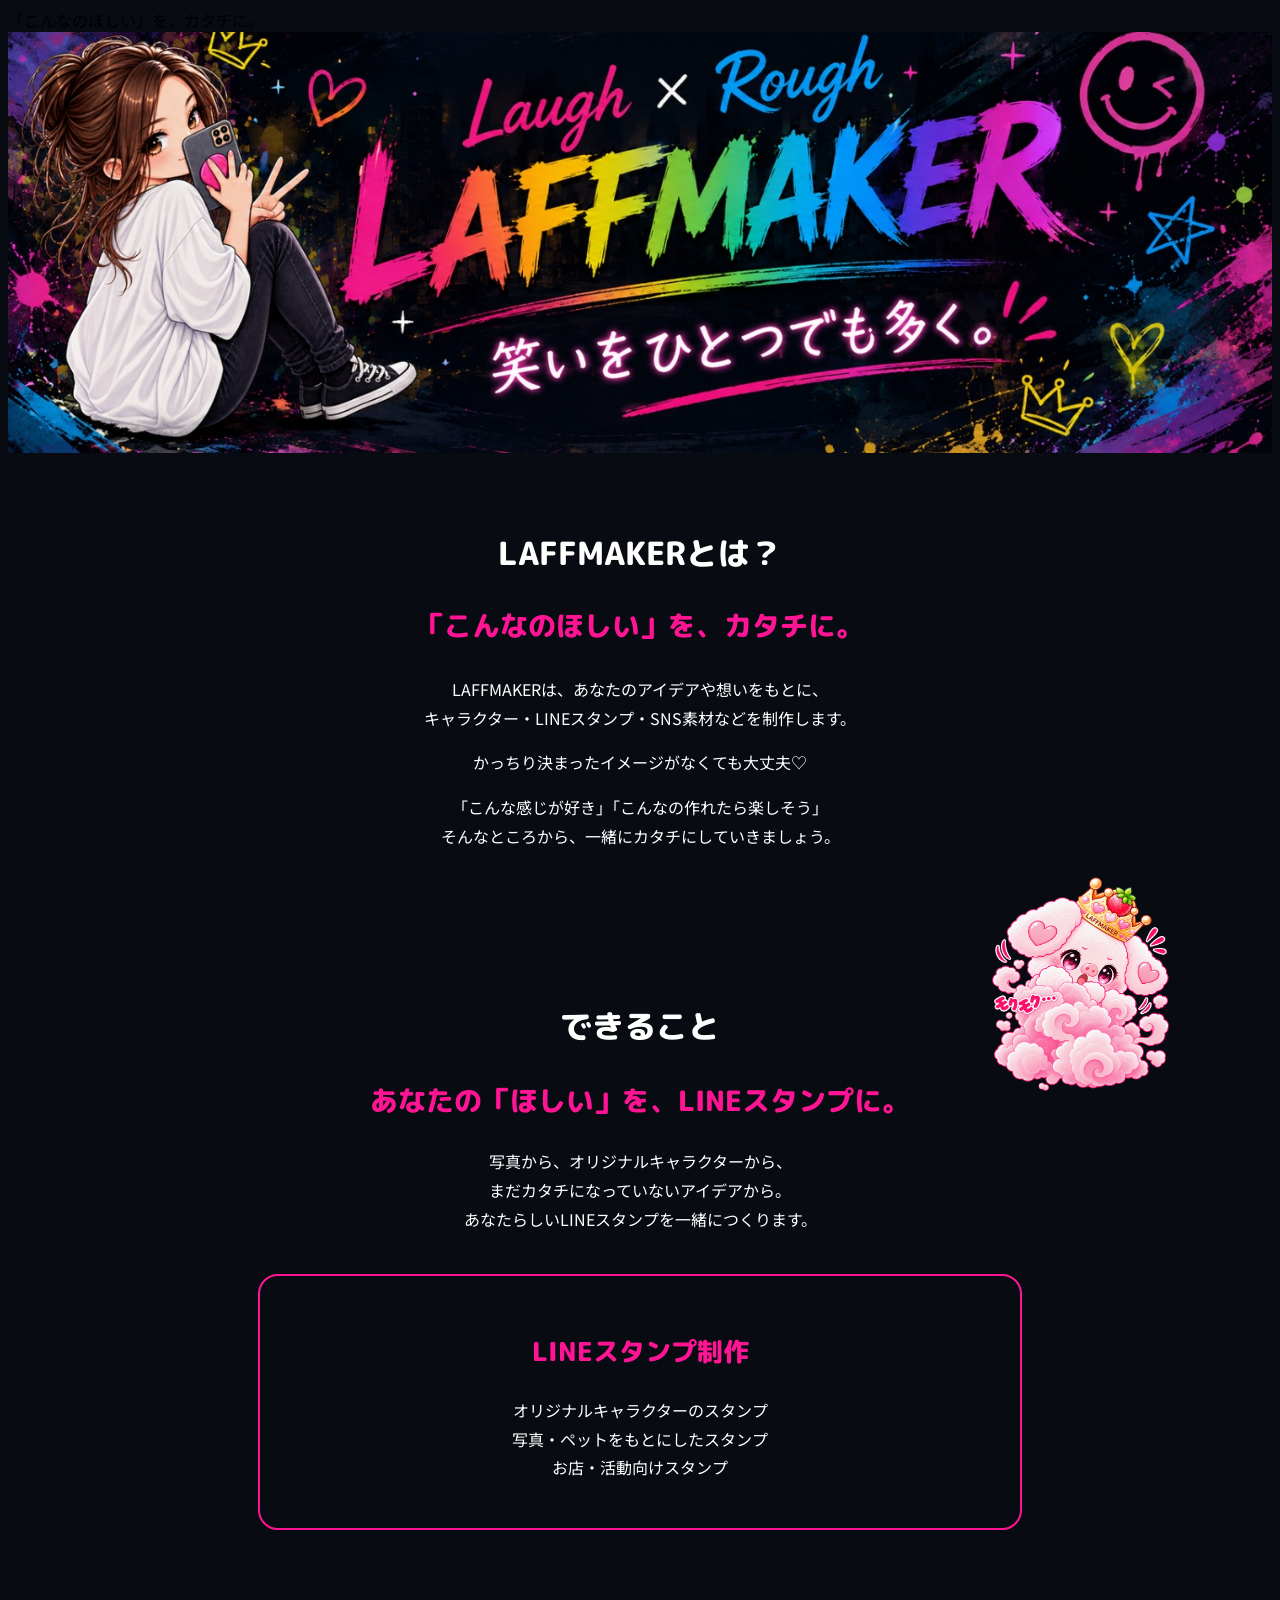
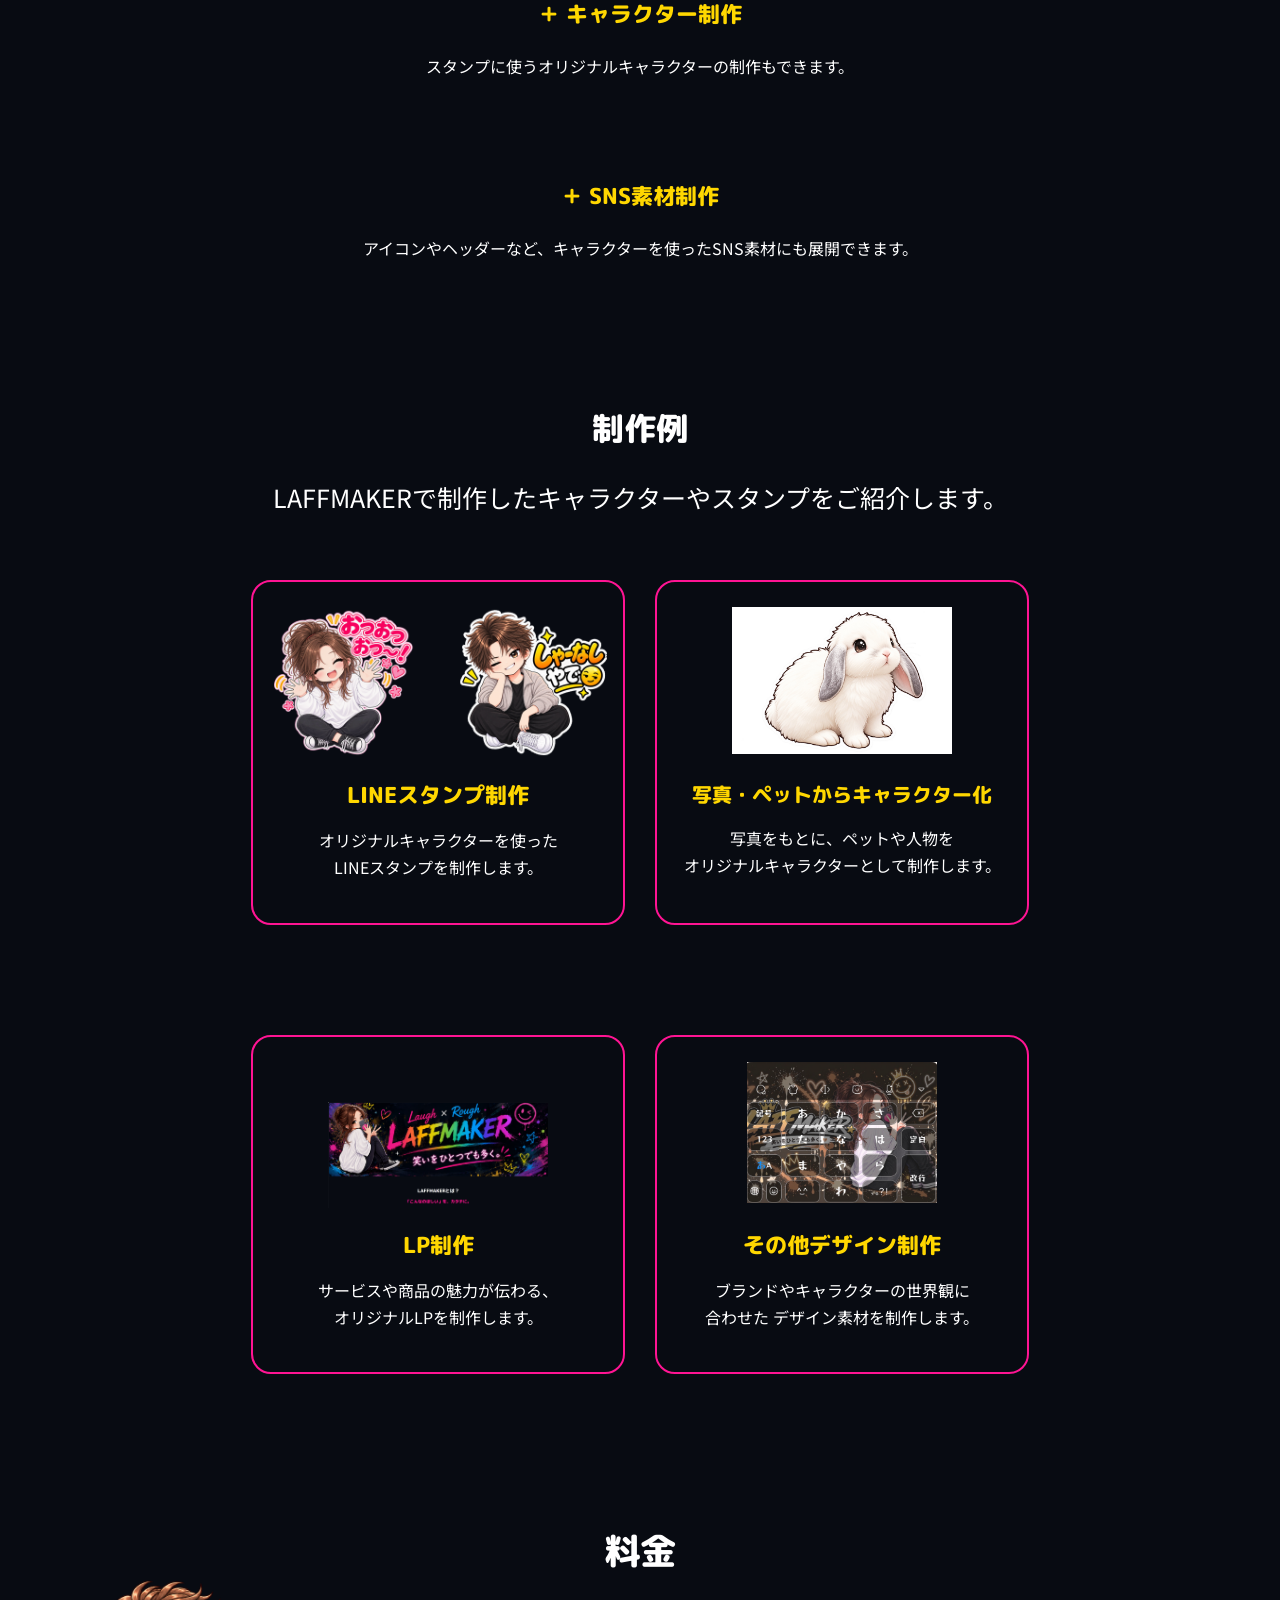
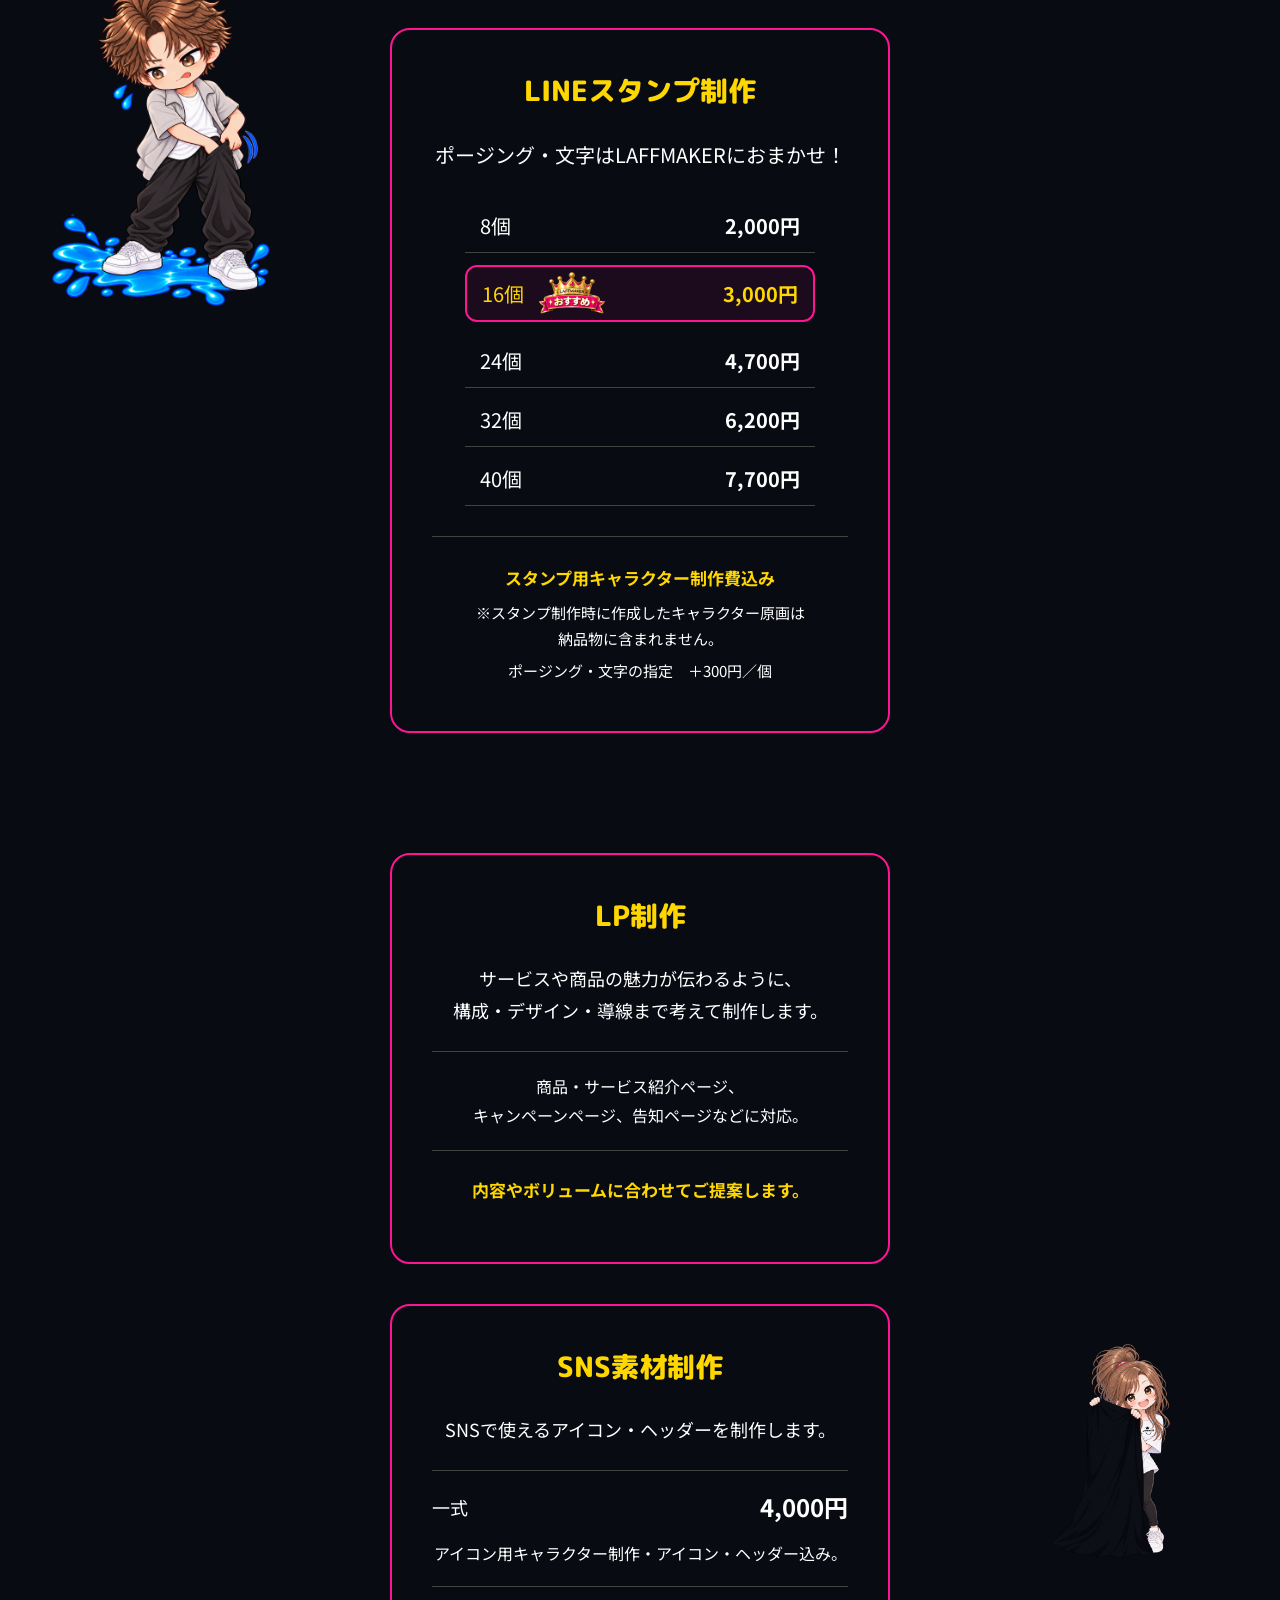
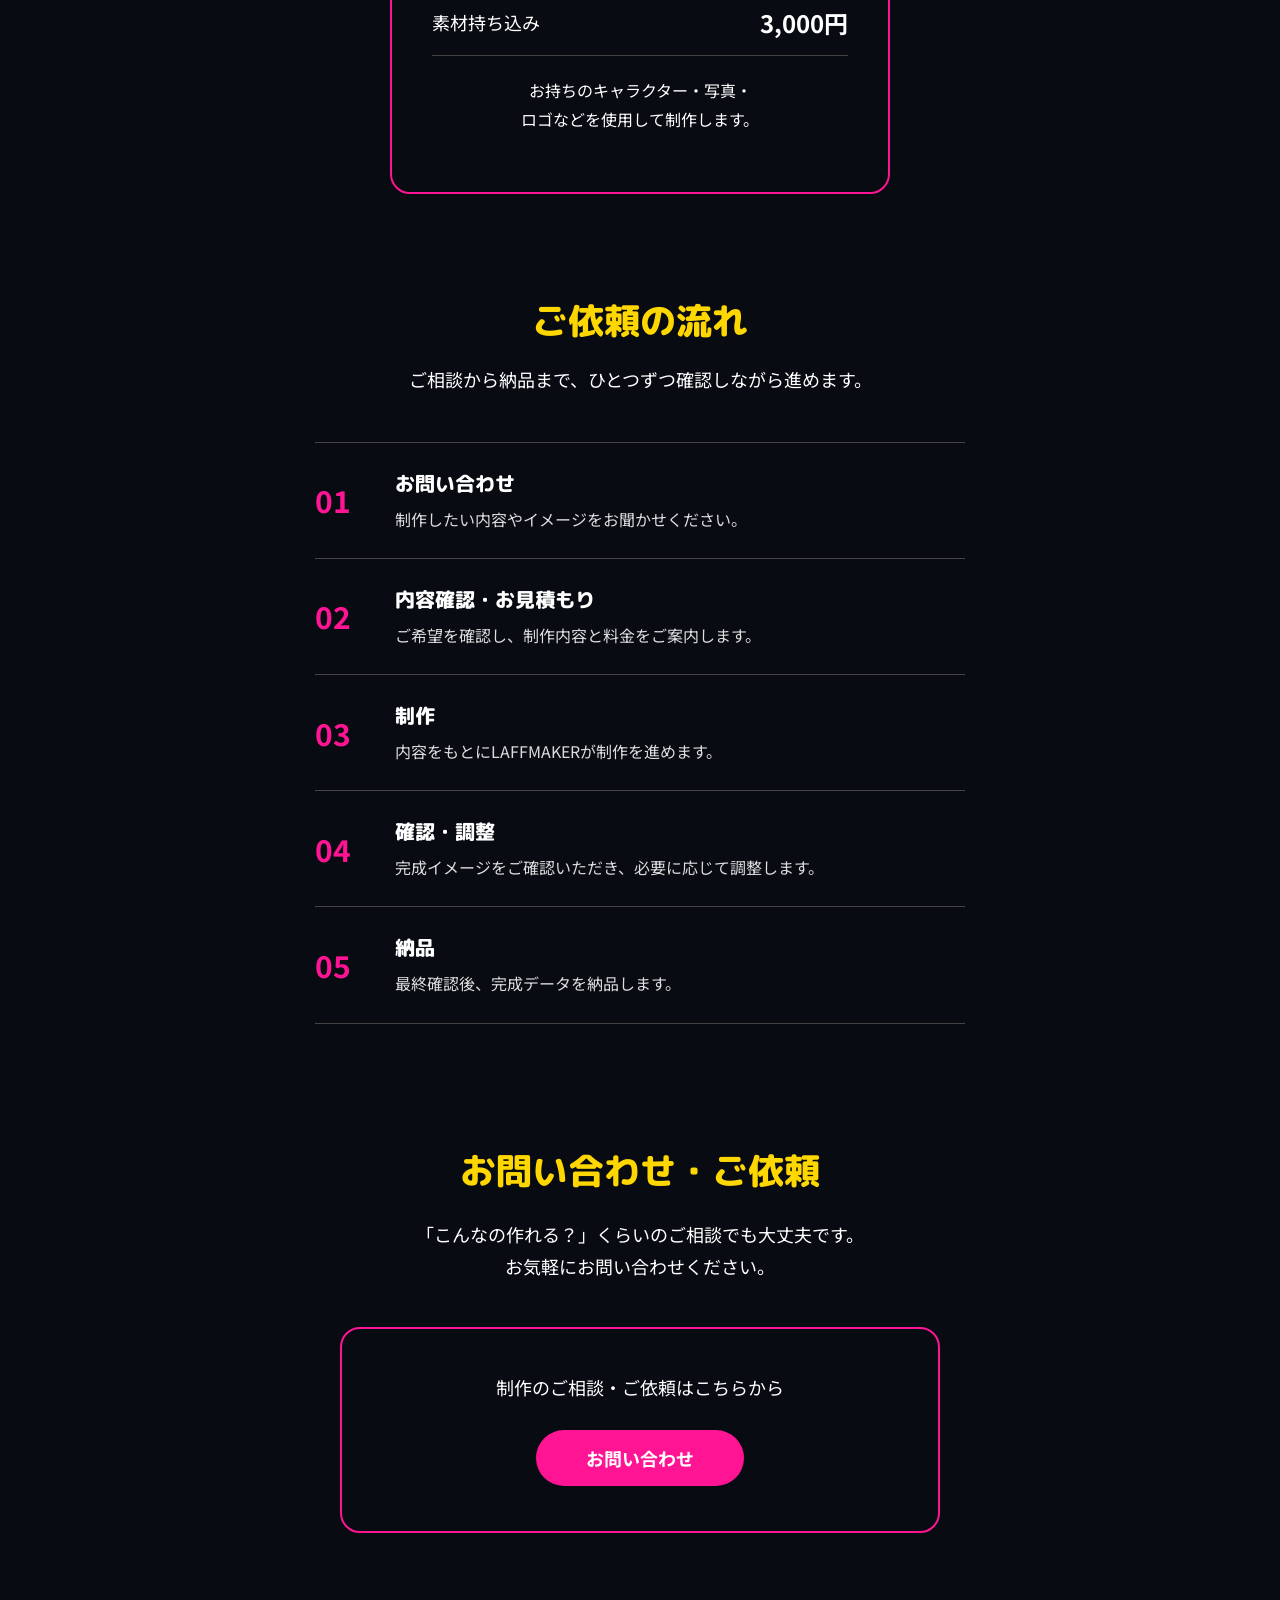
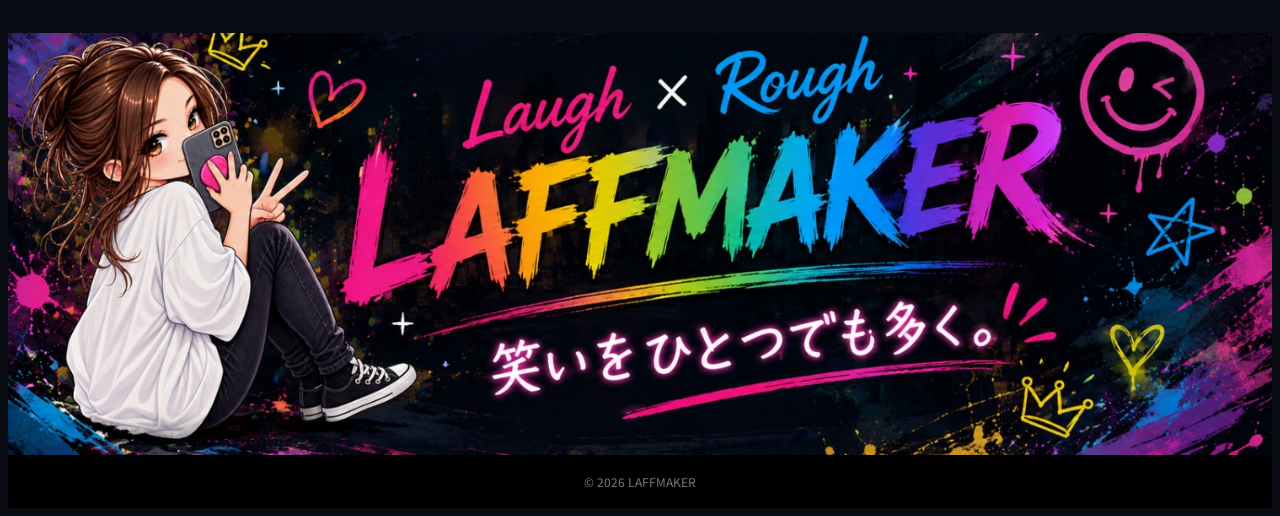
==== commit e3e2d361: "Update index.html" ====
--- a/index.html
+++ b/index.html
@@ -20,7 +20,7 @@
  <h3>「こんなのほしい」を、カタチに。</h3>
 
     <p>
-        LAFFMAKERは、あなたのアイデアや想いをもとに、<br>
+        LAFFMAKERは、<span class="sp-only-break"></span>あなたのアイデアや想いをもとに、<br><span class="sp-only-break"></span>
        キャラクター・LINEスタンプ・<span class="sp-only-break"></span>SNS素材などを制作します。
     </p>
 
